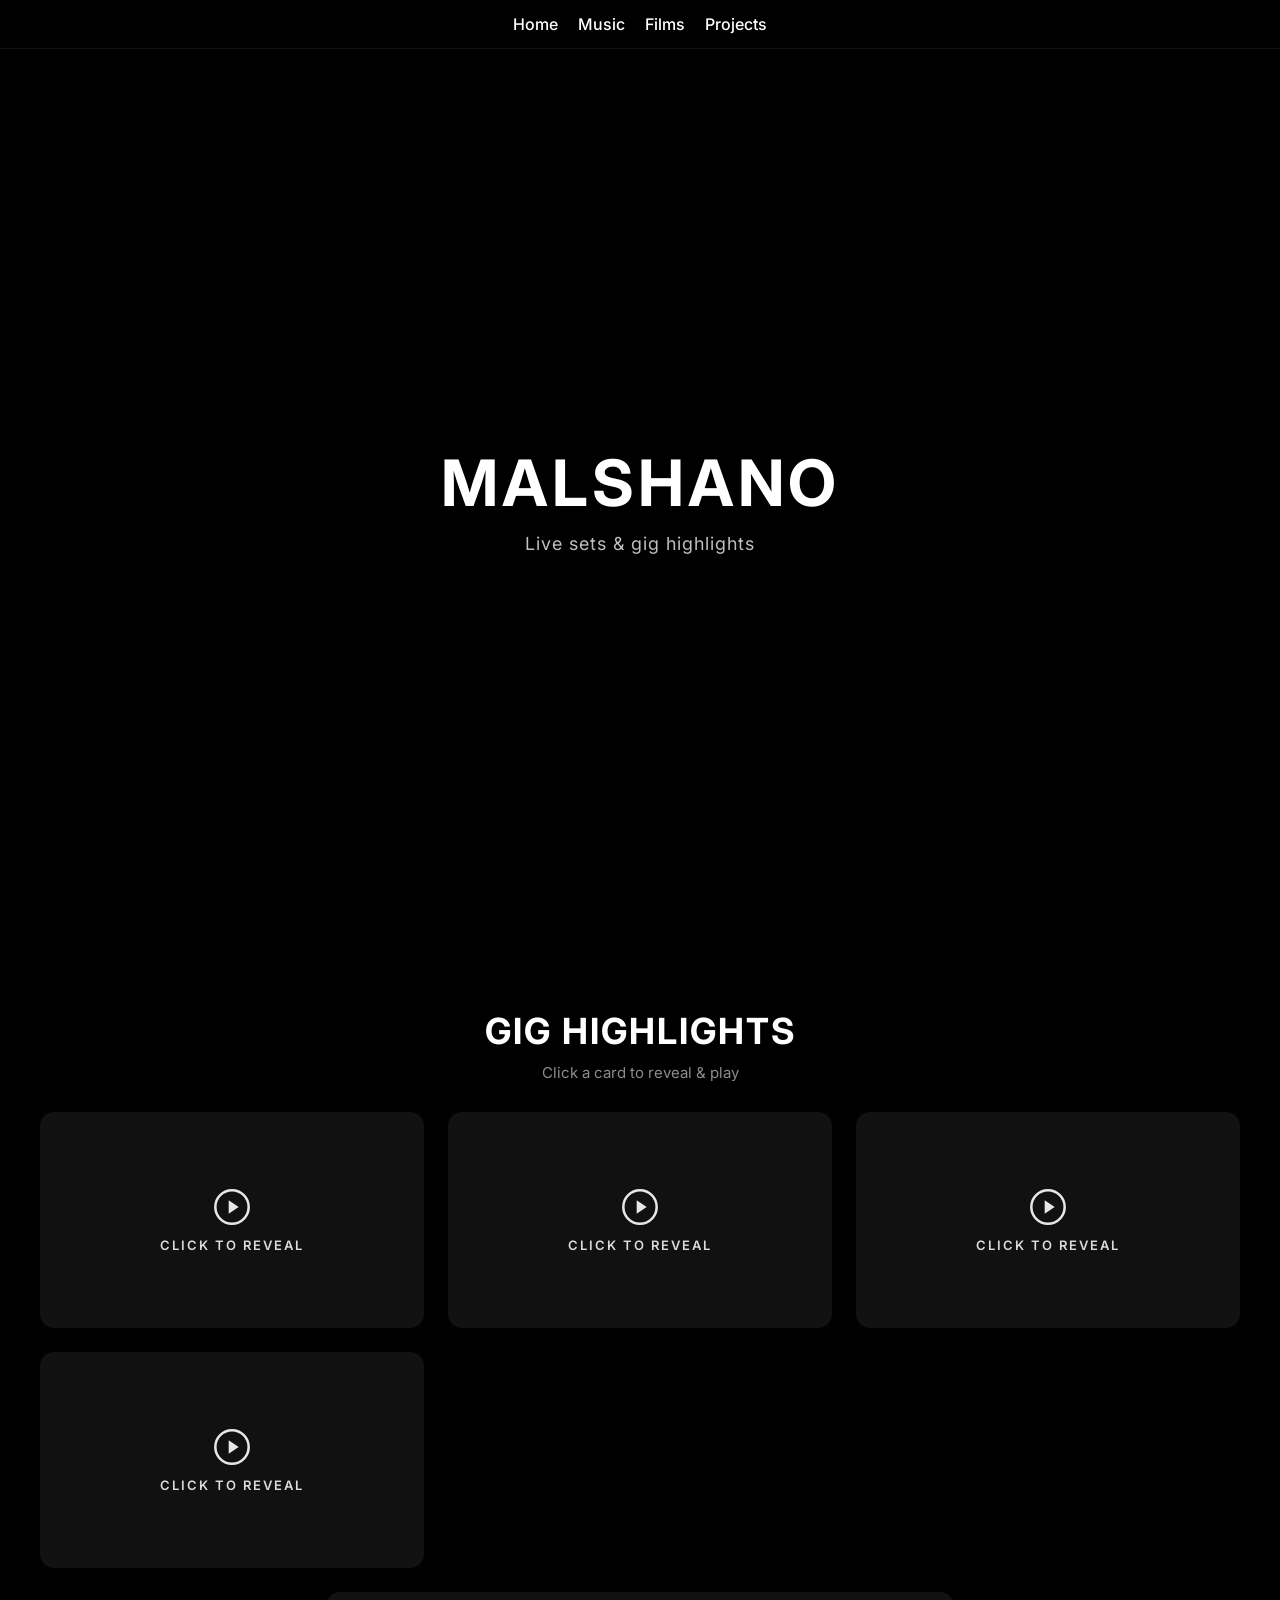
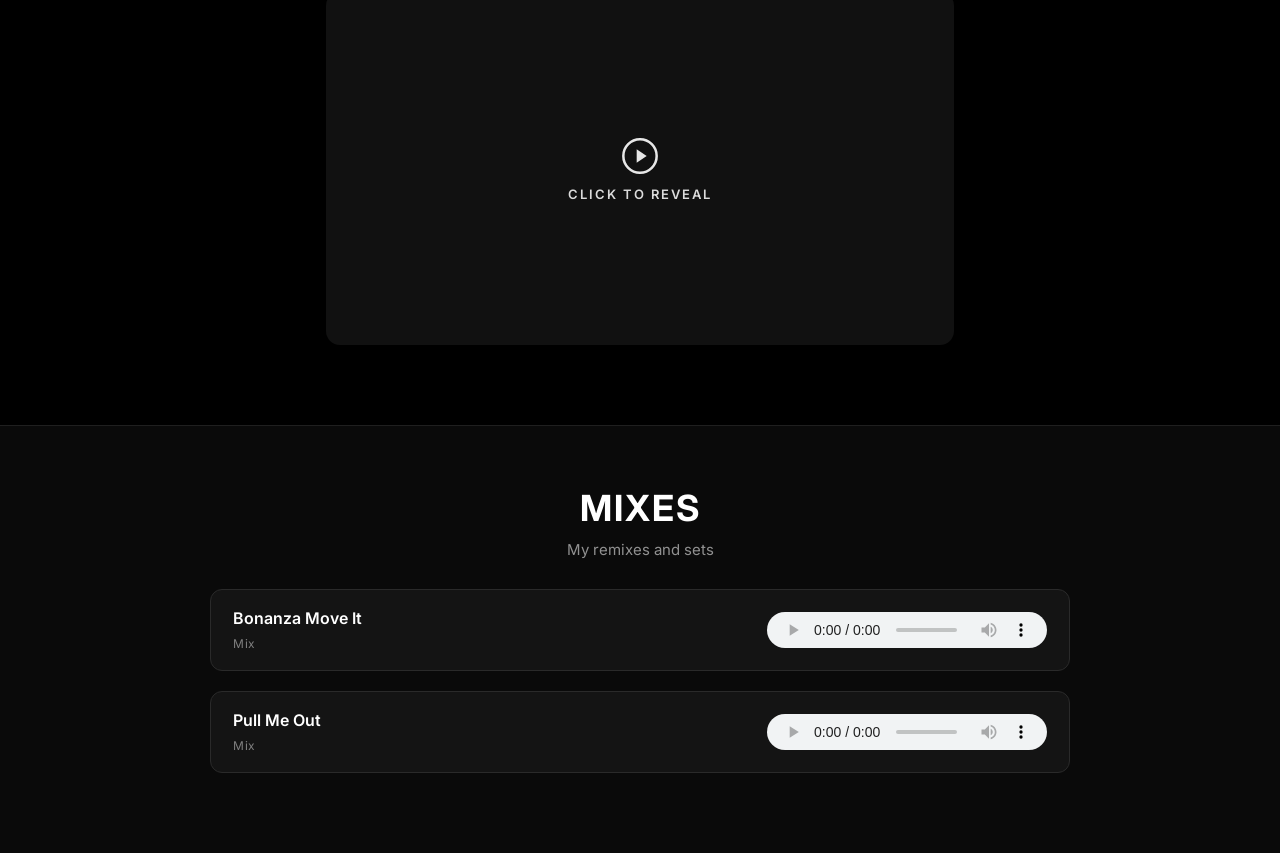
==== dj/djgigs.html @ 35b53a70 "added some nice animations" ====
<!DOCTYPE html>
<html lang="en">
<head>
  <meta charset="UTF-8">
  <meta name="viewport" content="width=device-width, initial-scale=1.0">
  <title>DJ Gigs | Malshan Perera</title>
  <link rel="stylesheet" href="../css/style.css">
  <link rel="stylesheet" href="../css/dj.css">
</head>
<body>

  <!-- NAV -->
  <nav>
    <a href="../">Home</a>
    <a href="../#music">Music</a>
    <a href="../#filmmaking">Films</a>
    <a href="../#projects">Projects</a>
  </nav>

  <!-- HERO -->
  <div class="dj-hero">
    <video class="dj-hero-video" autoplay muted loop playsinline>
      <source src="../assets/videos/dj/djbackground.mp4" type="video/mp4">
    </video>
    <div class="dj-hero-overlay">
      <h1>MALSHANO</h1>
      <p>Live sets &amp; gig highlights</p>
    </div>
  </div>

  <!-- VIDEO GIGS -->
  <div class="section-label">
    <h2>Gig Highlights</h2>
    <p>Click a card to reveal &amp; play</p>
  </div>

  <div class="gig-grid">

    <div class="gig-card" onclick="revealCard(this)">
      <video autoplay muted loop playsinline>
        <source src="../assets/videos/dj/dj1.mp4" type="video/mp4">
      </video>
      <div class="gig-reveal-hint">
        <svg viewBox="0 0 24 24" fill="none" stroke="white" stroke-width="1.5"><circle cx="12" cy="12" r="10"/><polygon points="10,8 16,12 10,16" fill="white" stroke="none"/></svg>
        <span>Click to reveal</span>
      </div>
      <div class="gig-card-label">Gig 01</div>
    </div>

    <div class="gig-card" onclick="revealCard(this)">
      <video autoplay muted loop playsinline>
        <source src="../assets/videos/dj/dj2.mp4" type="video/mp4">
      </video>
      <div class="gig-reveal-hint">
        <svg viewBox="0 0 24 24" fill="none" stroke="white" stroke-width="1.5"><circle cx="12" cy="12" r="10"/><polygon points="10,8 16,12 10,16" fill="white" stroke="none"/></svg>
        <span>Click to reveal</span>
      </div>
      <div class="gig-card-label">Gig 02</div>
    </div>

    <div class="gig-card" onclick="revealCard(this)">
      <video autoplay muted loop playsinline>
        <source src="../assets/videos/dj/dj3.mp4" type="video/mp4">
      </video>
      <div class="gig-reveal-hint">
        <svg viewBox="0 0 24 24" fill="none" stroke="white" stroke-width="1.5"><circle cx="12" cy="12" r="10"/><polygon points="10,8 16,12 10,16" fill="white" stroke="none"/></svg>
        <span>Click to reveal</span>
      </div>
      <div class="gig-card-label">Gig 03</div>
    </div>

    <div class="gig-card" onclick="revealCard(this)">
      <video autoplay muted loop playsinline>
        <source src="../assets/videos/dj/dj4.mp4" type="video/mp4">
      </video>
      <div class="gig-reveal-hint">
        <svg viewBox="0 0 24 24" fill="none" stroke="white" stroke-width="1.5"><circle cx="12" cy="12" r="10"/><polygon points="10,8 16,12 10,16" fill="white" stroke="none"/></svg>
        <span>Click to reveal</span>
      </div>
      <div class="gig-card-label">Gig 04</div>
    </div>

    <div class="gig-card full-width" onclick="revealCard(this)">
      <video autoplay muted loop playsinline>
        <source src="../assets/videos/dj/dj5.mp4" type="video/mp4">
      </video>
      <div class="gig-reveal-hint">
        <svg viewBox="0 0 24 24" fill="none" stroke="white" stroke-width="1.5"><circle cx="12" cy="12" r="10"/><polygon points="10,8 16,12 10,16" fill="white" stroke="none"/></svg>
        <span>Click to reveal</span>
      </div>
      <div class="gig-card-label">Gig 05</div>
    </div>

  </div>

  <!-- AUDIO MIXES -->
  <div class="audio-section">

    <div class="section-label" style="padding-top: 0;">
      <h2>Mixes</h2>
      <p>My remixes and sets</p>
    </div>

    <div class="audio-grid">

      <div class="audio-track">
        <div class="audio-track-info">
          <h3>Bonanza Move It</h3>
          <span>Mix</span>
        </div>
        <audio controls>
          <source src="../assets/videos/audio/bonanzamoveit.mp3" type="audio/mpeg">
        </audio>
      </div>

      <div class="audio-track">
        <div class="audio-track-info">
          <h3>Pull Me Out</h3>
          <span>Mix</span>
        </div>
        <audio controls>
          <source src="../assets/videos/audio/pullmeout.mp3" type="audio/mpeg">
        </audio>
      </div>

    </div>
  </div>

  <script src="../js/dj-gigs.js"></script>

</body>
</html>
---- css/style.css ----
/* ---------------- FONT ---------------- */
@import url('https://fonts.googleapis.com/css2?family=Inter:wght@300;400;600;700&display=swap');
@import url('https://fonts.googleapis.com/css2?family=Reenie+Beanie&display=swap');

body {
    font-family: 'Inter', sans-serif;
    margin: 0;
    background: #000;
    color: white;
    z-index: 3;
}

/* ---------------- HEADER ---------------- */
header {
    position: relative;
    text-align: center;
    padding: 40px 20px;
    z-index: 3;
}

header h1 {
    position: relative;
    z-index: 1;
    font-size: 36px;
    font-weight: 700;
    letter-spacing: 0.5px;
    z-index: 3;
}

header p {
    font-size: 16px;
    opacity: 0.8;
    z-index: 3;
}

.header-subtitle {
    display: flex;
    flex-wrap: wrap;
    justify-content: center;
    gap: 8px;
    margin-top: 10px;
}

.role-tag {
    opacity: 0;
    transform: translateY(8px);
    font-size: 14px;
    font-weight: 400;
    color: rgba(255, 255, 255, 0.75);
    border: 1px solid rgba(255, 255, 255, 0.2);
    border-radius: 20px;
    padding: 4px 12px;
    animation: roleAppear 0.5s ease forwards;
}

@keyframes roleAppear {
    to {
        opacity: 1;
        transform: translateY(0);
    }
}

/* ---------------- NAVIGATION ---------------- */
nav {
    display: flex;
    justify-content: center;
    gap: 20px;
    position: sticky;
    top: 0;
    z-index: 1000;
    padding: 10px 16px;
    background: rgba(255, 255, 255, 0.05);
    backdrop-filter: blur(14px);
    -webkit-backdrop-filter: blur(14px);
    border-bottom: 1px solid rgba(255, 255, 255, 0.08);
    box-shadow: 0 2px 20px rgba(0, 0, 0, 0.4);
    transition: background 0.3s ease, box-shadow 0.3s ease;
}

nav.nav-stuck {
    background: rgba(0, 0, 0, 0.55);
    box-shadow: 0 2px 28px rgba(0, 0, 0, 0.7);
}

nav a {
    color: white;
    text-decoration: none;
    font-weight: 500;
    z-index: 3;
}

nav a:hover {
    opacity: 0.7;
    z-index: 3;
}

/* ---------------- JETPACK VIDEO ---------------- */
#jetpack-video,
#skijump-video,
#surfing-video {
    position: absolute;
    pointer-events: none;
    opacity: 0;
    z-index: 0;
    transition: opacity 0.7s ease;
    height: 110px;
    width: auto;
    mix-blend-mode: screen;
    -webkit-mask-image: radial-gradient(ellipse 55% 55% at 50% 50%, black 20%, transparent 80%);
    mask-image: radial-gradient(ellipse 55% 55% at 50% 50%, black 20%, transparent 80%);
}
@media (max-width: 767px) {
    #jetpack-video  { display: none; }
    #skijump-video  { display: none; }
    #surfing-video  { display: none; }
}

/* ---------------- STICKMAN ANIMATION ---------------- */
#falling-a {
    display: inline-block;
}

/*
 * Fall uses transform-origin: 0 0 (top-left corner = the first screw that stays put).
 * Swing phase 0-61%: pendulum rotation with rising amplitude.
 * Fall phase 61-100%: translate(0, Y) rotate(28deg) — proven straight-down:
 *   the element centre moves only in Y (constant X = 1.79px offset from original).
 */
.letter-fallen {
    transform-origin: 0 0;
    animation: a-fall 1.3s linear forwards;
}
.letter-risen {
    transform-origin: 0 0;
    animation: a-rise 0.55s cubic-bezier(0.175, 0.885, 0.32, 1.275) forwards;
}
@keyframes a-fall {
    /*
     * ONE slow gravity swing — letter pivots around the remaining top-left screw.
     * Starts barely moving (gravity takes hold), arcs to ~35°, brief strain-return,
     * second screw snaps, falls straight down at ~27° tilt.
     */
    0%   { transform: rotate(0deg); }
    8%   { transform: rotate(4deg); }   /* very slow start — gravity pulling */
    40%  { transform: rotate(35deg); }  /* peak of single swing */
    53%  { transform: rotate(23deg); }  /* brief back-strain on last screw */
    85%  { transform: rotate(27deg); }  /* screw snaps */
    100% { transform: translate(0, var(--fall-y, 70px)) rotate(27deg); }
}
@keyframes a-rise {
    from { transform: translate(0, var(--fall-y, 70px)) rotate(27deg); }
    to   { transform: translate(0, 0) rotate(0deg); }
}

/* --- Stickman wrapper --- */
#stickman-wrap {
    position: absolute;
    opacity: 0;
    pointer-events: none;
    z-index: 10;
}
#stickman-wrap.running-in {
    opacity: 1;
    animation: sm-run-in 0.9s ease-out forwards;
}
#stickman-wrap.bending-down,
#stickman-wrap.standing-up,
#stickman-wrap.fixing {
    opacity: 1;
    transform: translateX(0);
}
#stickman-wrap.running-out {
    opacity: 1;
    animation: sm-run-out 0.7s ease-in forwards;
}
@keyframes sm-run-in {
    from { transform: translateX(var(--sm-offscreen, 500px)); }
    to   { transform: translateX(0); }
}
@keyframes sm-run-out {
    from { transform: translateX(0); }
    to   { transform: translateX(var(--sm-offscreen, 500px)); }
}

/*
 * Body bob + lean: lean LEFT (negative angle) when running left (running-in),
 * lean RIGHT (positive) when running right (running-out).
 * This gives the side-view running silhouette.
 */
#stickman-wrap.running-in #stickman-svg {
    animation: sm-bob-in 0.16s ease-in-out infinite alternate;
}
#stickman-wrap.running-out #stickman-svg {
    animation: sm-bob-out 0.16s ease-in-out infinite alternate;
}
@keyframes sm-bob-in {
    from { transform: translateY(0px)  rotate(-15deg); }
    to   { transform: translateY(-3px) rotate(-17deg); }
}
@keyframes sm-bob-out {
    from { transform: translateY(0px)  rotate(15deg); }
    to   { transform: translateY(-3px) rotate(17deg); }
}

/* Bend at hips: only the upper body rotates forward, legs stay put */
#stickman-wrap.bending-down #sm-upper {
    animation: sm-upper-bend 0.4s ease-in-out forwards;
}
@keyframes sm-upper-bend {
    0%   { transform: rotate(0deg); }
    65%  { transform: rotate(58deg); }
    100% { transform: rotate(52deg); }
}

/* Straighten back up while letter rises */
#stickman-wrap.standing-up #sm-upper {
    animation: sm-upper-stand 0.45s ease-out forwards;
}
@keyframes sm-upper-stand {
    from { transform: rotate(52deg); }
    to   { transform: rotate(0deg); }
}

/* Subtle working sway during the 3-second fix — stops it looking frozen */
#stickman-wrap.fixing #stickman-svg {
    animation: sm-fix-sway 1.4s ease-in-out infinite alternate;
}
@keyframes sm-fix-sway {
    from { transform: rotate(-4deg); }
    to   { transform: rotate(4deg); }
}

/* ── UPPER BODY GROUP: rotates at hips for bending/standing ──
   Hip is at SVG coordinate (20,28) in a 44×58 viewport.
   view-box makes % origins relative to the SVG viewport. */
#sm-upper {
    transform-box: view-box;
    transform-origin: 45.5% 48.3%; /* = (20,28) = hip joint */
}

/* ── JOINTED LIMB PIVOT ORIGINS ──
   fill-box makes % origins relative to each element's own bounding box.
   Bounding boxes include the full subtree, so we must account for child geometry.

   sm-luarm subtree bbox: x -12→0 (w=12), y -3→4 (h=7).  Shoulder (0,0) → 100%, 3/7=43%
   sm-rfarm subtree bbox: x -4→6  (w=10), y 0→9.5 (h=9.5). Elbow  (0,0) → 4/10=40%, 0%
   All others: joint at a corner of bbox → simple 0%/100% values work. */
#sm-luarm, #sm-lfarm,
#sm-ruarm, #sm-rfarm,
#sm-lthigh, #sm-lshin,
#sm-rthigh, #sm-rshin { transform-box: fill-box; }

#sm-luarm  { transform-origin: 100%  43%; } /* shoulder: bbox corner (0,0) at 100%,43% */
#sm-lfarm  { transform-origin: 100%   0%; } /* elbow: bbox top-right corner */
#sm-ruarm  { transform-origin:   0%   0%; } /* shoulder: bbox top-left corner */
#sm-rfarm  { transform-origin:  40%   0%; } /* elbow: (0,0) at 40% due to wrench in bbox */
#sm-lthigh { transform-origin: 100%   0%; } /* hip: bbox top-right corner */
#sm-lshin  { transform-origin: 100%   0%; } /* knee: bbox top-right corner */
#sm-rthigh { transform-origin:   0%   0%; } /* hip: bbox top-left corner */
#sm-rshin  { transform-origin:   0%   0%; } /* knee: bbox top-left corner */

/* ── RUNNING: thighs alternate forward↔back, shins bend at knee ──
   Left & right are opposite phase: left starts forward, right starts back. */
#stickman-wrap.running-in  #sm-lthigh,
#stickman-wrap.running-out #sm-lthigh { animation: lthigh-run 0.22s ease-in-out infinite alternate; }
@keyframes lthigh-run { from { transform: rotate(-26deg); } to { transform: rotate(22deg); } }

#stickman-wrap.running-in  #sm-lshin,
#stickman-wrap.running-out #sm-lshin  { animation: lshin-run  0.22s ease-in-out infinite alternate; }
@keyframes lshin-run  { from { transform: rotate(5deg);  } to { transform: rotate(52deg); } }

#stickman-wrap.running-in  #sm-rthigh,
#stickman-wrap.running-out #sm-rthigh { animation: rthigh-run 0.22s ease-in-out infinite alternate; }
@keyframes rthigh-run { from { transform: rotate(22deg);  } to { transform: rotate(-26deg); } }

#stickman-wrap.running-in  #sm-rshin,
#stickman-wrap.running-out #sm-rshin  { animation: rshin-run  0.22s ease-in-out infinite alternate; }
@keyframes rshin-run  { from { transform: rotate(52deg); } to { transform: rotate(5deg); } }

/* Running arm animation is driven by JS (stickman.js) via SVG transform attribute
   for reliable pivot around the shoulder/elbow joint (no transform-box issues). */

/* ── BENDING DOWN: slight squat + arms reach forward-down ── */
#stickman-wrap.bending-down #sm-lthigh,
#stickman-wrap.bending-down #sm-rthigh { animation: thigh-bend 0.4s ease-in-out forwards; }
@keyframes thigh-bend { to { transform: rotate(22deg); } }

#stickman-wrap.bending-down #sm-lshin,
#stickman-wrap.bending-down #sm-rshin  { animation: shin-bend  0.4s ease-in-out forwards; }
@keyframes shin-bend  { to { transform: rotate(38deg); } }

/* Right arm reaches down to grab; left arm swings back for balance.
   Angles are relative to the already-52°-leaned sm-upper group. */
#stickman-wrap.bending-down #sm-ruarm { animation: ruarm-bend 0.38s ease-in-out forwards; }
@keyframes ruarm-bend { to { transform: rotate(35deg); } }

#stickman-wrap.bending-down #sm-rfarm { animation: rfarm-bend 0.38s ease-in-out forwards; }
@keyframes rfarm-bend { to { transform: rotate(42deg); } }

#stickman-wrap.bending-down #sm-luarm { animation: luarm-bend 0.38s ease-in-out forwards; }
@keyframes luarm-bend { to { transform: rotate(-20deg); } }

#stickman-wrap.bending-down #sm-lfarm { animation: lfarm-bend 0.38s ease-in-out forwards; }
@keyframes lfarm-bend { to { transform: rotate(5deg); } }

/* ── STANDING UP ── */
#stickman-wrap.standing-up #sm-lthigh,
#stickman-wrap.standing-up #sm-rthigh { animation: thigh-stand 0.35s ease-out forwards; }
@keyframes thigh-stand { from { transform: rotate(22deg); } to { transform: rotate(0deg); } }

#stickman-wrap.standing-up #sm-lshin,
#stickman-wrap.standing-up #sm-rshin  { animation: shin-stand  0.35s ease-out forwards; }
@keyframes shin-stand  { from { transform: rotate(38deg); } to { transform: rotate(0deg); } }

#stickman-wrap.standing-up #sm-ruarm { animation: ruarm-stand 0.35s ease-out forwards; }
@keyframes ruarm-stand { from { transform: rotate(35deg); } to { transform: rotate(0deg); } }

#stickman-wrap.standing-up #sm-rfarm { animation: rfarm-stand 0.35s ease-out forwards; }
@keyframes rfarm-stand { from { transform: rotate(42deg); } to { transform: rotate(0deg); } }

#stickman-wrap.standing-up #sm-luarm { animation: luarm-stand 0.35s ease-out forwards; }
@keyframes luarm-stand { from { transform: rotate(-20deg); } to { transform: rotate(0deg); } }

#stickman-wrap.standing-up #sm-lfarm { animation: lfarm-stand 0.35s ease-out forwards; }
@keyframes lfarm-stand { from { transform: rotate(5deg); } to { transform: rotate(0deg); } }

/* ── FIXING: right upper arm raises, forearm extends with wrench ── */
#stickman-wrap.fixing #sm-ruarm { animation: ruarm-fix 0.3s ease-out forwards; }
@keyframes ruarm-fix { to { transform: rotate(-65deg); } }

#stickman-wrap.fixing #sm-rfarm { animation: rfarm-fix 0.3s 0.1s ease-out forwards; }
@keyframes rfarm-fix { to { transform: rotate(-15deg); } }

#sm-wrench { transform-box: fill-box; transform-origin: 0% 50%; }
#stickman-wrap.fixing #sm-wrench {
    animation: wrench-appear 0.2s ease-out forwards,
               wrench-turn   0.4s 0.2s ease-in-out infinite alternate;
}
@keyframes wrench-appear { from { opacity: 0; } to { opacity: 1; } }
@keyframes wrench-turn   { from { transform: rotate(-10deg); } to { transform: rotate(35deg); } }

/* ---------------- HOME / ME SECTION ---------------- */
#home {
    transform-origin: center center;
    transition: transform 0.1s linear;
    will-change: transform;
}

/* ---------------- WELCOME TEXT ---------------- */
.welcome-text {
    font-family: 'Reenie Beanie', cursive;
    font-size: 28px;
    line-height: 1.7;
    text-align: center;
    max-width: 800px;
    margin: 0 auto;
    position: relative;
    z-index: 3;
    border: 0.01px solid rgb(27, 27, 27);
    padding: 30px 40px;
    border-radius: 4px;
}

.neon-flicker {
    color: rgba(255,255,255,0.1);
    animation: neon-on 2s ease-out forwards, neon-flicker 8s 2s infinite;
}

@keyframes neon-on {
    0% {
        color: rgba(255,255,255,0.05);
        text-shadow: none;
    }
    60% {
        color: rgba(255,255,255,0.3);
        text-shadow: none;
    }
    80% {
        color: rgba(255,255,255,0.8);
        text-shadow:
            0 0 5px #fff,
            0 0 15px #ff69b4,
            0 0 30px #ff69b4;
    }
    100% {
        color: #fff;
        text-shadow:
            0 0 5px #fff,
            0 0 10px #fff,
            0 0 20px #ff69b4,
            0 0 40px #ff69b4,
            0 0 80px #ff69b4;
    }
}

@keyframes neon-flicker {
    0%,  90%,  92%,  100% {
        color: #fff;
        text-shadow:
            0 0 5px #fff,
            0 0 10px #fff,
            0 0 20px #ff69b4,
            0 0 40px #ff69b4,
            0 0 80px #ff69b4;
    }
    91% {
        color: rgba(255,255,255,0.6);
        text-shadow:
            0 0 5px #fff,
            0 0 10px #ff69b4;
    }
}

/* ---------------- SECTION TITLES ---------------- */
.section-title {
    font-size: 36px;
    text-align: center;
    margin: 50px 0;
    font-weight: 600;
    position: relative;
    z-index: 3;
}

/* ---------------- ABOUT SECTION ---------------- */
#about p {
    text-align: center;
}

/* ---------------- PROJECTS SECTION ---------------- */
#projects {
    position: relative;
    overflow: hidden;
    min-height: 40vh;
    display: flex;
    flex-direction: column;
    justify-content: center;
    padding: 60px 0 200px;
}

.projects-bg-video {
    position: absolute;
    inset: 0;
    width: 100%;
    height: 100%;
    object-fit: cover;
    filter: brightness(0.15);
    z-index: 0;
}

/* ---------------- PROJECT GRID ---------------- */
.project-grid {
    display: flex;
    flex-wrap: wrap;
    justify-content: space-between;
    max-width: 1200px;
    margin: auto;
    gap: 20px;
    padding: 16px;
    position: relative;
    z-index: 3;
    background: rgba(255, 255, 255, 0.04);
    backdrop-filter: blur(14px);
    -webkit-backdrop-filter: blur(14px);
    border: 1px solid rgba(255, 255, 255, 0.08);
    border-radius: 18px;
}

/* ---------------- PROJECT CARD ---------------- */
.project-card {
    position: relative;
    flex: 1 1 22%;       /* 4 cards per row */
    max-width: 250px;
    
    /* Responsive height based on width */
    aspect-ratio: 5 / 7; /* width / height ratio, adjust for portrait cards */
    
    border-radius: 15px;
    overflow: hidden;
    cursor: pointer;
    display: block;
    color: white;
    text-decoration: none;
    transition: transform 0.3s ease;
}

.project-card img,
.project-card video {
    width: 100%;
    height: 100%;
    object-fit: cover;   /* fills card and crops edges */
    display: block;
    transition: transform 0.3s ease; /* keeps hover zoom effect */
}

/* HOVER EFFECT */
.project-card:hover img {
    transform: scale(1.05);
}
.project-card:hover {
    transform: translateY(-5px);
}

/* CARD TEXT OVERLAY */
.card-text {
    position: absolute;
    bottom: 15px;
    left: 15px;
}
.card-text h3 {
    font-size: 18px;
    margin: 0 0 4px 0;
}
.card-text p {
    font-size: 12px;
    opacity: 0.8;
    z
}

/* HORIZONTAL VIGNETTE */
.project-card::before {
    content: "";
    position: absolute;
    top: 0; left: 0;
    width: 100%; height: 100%;
    pointer-events: none;
    background: linear-gradient(to bottom, rgba(0,0,0,0.35) 0%, rgba(0,0,0,0) 20%, rgba(0,0,0,0) 80%, rgba(0,0,0,0.35) 100%);
    border-radius: 15px;
}

/* ---------------- CONTACT SECTION ---------------- */
#contact {
    background: #000;
    padding: 60px 20px;
    text-align: center;
    position: relative;
    z-index: 31;
}

/* ---------------- BUTTONS ---------------- */
.button {
    display: inline-block;
    padding: 10px 15px;
    margin: 10px 5px 0 0;
    background: #0366d6;
    color: white;
    text-decoration: none;
    border-radius: 5px;
}

.button:hover {
    background: #024f9c;
}

/* ---------------- RESPONSIVE ---------------- */
@media(max-width: 900px) {
    .project-card { flex: 1 1 45%; max-width: none; }
}
@media(max-width: 600px) {
    .project-card { flex: 1 1 100%; }
}

/* ---------------- SCROLL ANIMATION ---------------- */

.animate {
    opacity: 0;
    transform: translateY(40px);
    transition: opacity 0.8s ease, transform 0.8s ease;
}

.animate.visible {
    opacity: 1;
    transform: translateY(0);
}

/* ---------------- MUSIC / DJ SECTION ---------------- */
#music {
    position: relative;
    height: 100vh;
    overflow: hidden;
}

.music-link {
    display: block;
    width: 100%;
    height: 100%;
    position: relative;
    text-decoration: none;
    cursor: pointer;
}

.music-bg-video {
    position: absolute;
    inset: 0;
    width: 100%;
    height: 100%;
    object-fit: cover;
    z-index: 0;
}

.music-overlay {
    position: absolute;
    inset: 0;
    z-index: 1;
    display: flex;
    flex-direction: column;
    align-items: center;
    justify-content: center;
    gap: 12px;
    background: rgba(0, 0, 0, 0.35);
    transition: background 0.3s ease;
}

.music-link:hover .music-overlay {
    background: rgba(0, 0, 0, 0.5);
}

.music-overlay h2 {
    font-size: 48px;
    font-weight: 700;
    color: white;
    margin: 0;
    letter-spacing: 2px;
}

.music-overlay p {
    font-size: 16px;
    color: rgba(255, 255, 255, 0.8);
    margin: 0;
}

/* ---------------- FILMMAKING SECTION ---------------- */
#filmmaking {
    position: relative;
    overflow: hidden;
    padding: 60px 0 80px;
}

.filmmaking-bg-video {
    position: absolute;
    inset: 0;
    width: 100%;
    height: 100%;
    object-fit: cover;
    z-index: 0;
}

.filmmaking-content {
    position: relative;
    z-index: 1;
}

/* ---------------- FILM SCROLL SLIDER WITH CINEMATIC EFFECT ---------------- */

#film-scroll {
    height: calc(100vh * 5); /* number of videos + 1 for loop-back segment */
}

.film-scroll-wrapper {
    position: sticky;
    top: 0;
    height: 100vh;
    overflow: hidden;
    cursor: grab;
}
.film-scroll-wrapper:active {
    cursor: grabbing;
}

.film-scroll-track {
    display: flex;
    height: 100%;
    width: calc(100vw * 4); /* number of videos */
    will-change: transform;
    transition: transform 0.6s cubic-bezier(0.4, 0, 0.2, 1);
}

.film-scroll-track.no-transition {
    transition: none;
}

/* Navigation dots */
.film-dots {
    position: absolute;
    bottom: 28px;
    left: 50%;
    transform: translateX(-50%);
    display: flex;
    gap: 10px;
    z-index: 10;
}

.film-dot {
    width: 8px;
    height: 8px;
    border-radius: 50%;
    border: none;
    background: rgba(255, 255, 255, 0.35);
    cursor: pointer;
    padding: 0;
    transition: background 0.3s ease, transform 0.3s ease;
}

.film-dot.active {
    background: white;
    transform: scale(1.35);
}

/* Floating nav inside the film wrapper — hidden until regular nav scrolls away */
.film-nav {
    position: absolute;
    top: 0;
    left: 0;
    right: 0;
    display: flex;
    justify-content: center;
    gap: 28px;
    padding: 18px 0;
    background: linear-gradient(to bottom, rgba(0,0,0,0.65) 0%, transparent 100%);
    z-index: 10;
    opacity: 0;
    pointer-events: none;
    transition: opacity 0.3s ease;
}

.film-nav.visible {
    opacity: 1;
    pointer-events: auto;
}

.film-nav a {
    color: white;
    text-decoration: none;
    font-family: 'Inter', sans-serif;
    font-size: 14px;
    font-weight: 500;
    letter-spacing: 0.5px;
    opacity: 0.85;
    transition: opacity 0.2s ease;
}

.film-nav a:hover {
    opacity: 1;
}

/* Carousel prev / next arrows */
.film-arrow {
    position: absolute;
    top: 50%;
    transform: translateY(-50%);
    width: 50px;
    height: 50px;
    border-radius: 50%;
    border: 1px solid rgba(255, 255, 255, 0.25);
    background: rgba(0, 0, 0, 0.35);
    backdrop-filter: blur(6px);
    color: white;
    font-size: 32px;
    line-height: 1;
    display: flex;
    align-items: center;
    justify-content: center;
    cursor: pointer;
    z-index: 10;
    transition: background 0.25s ease, border-color 0.25s ease;
    padding: 0;
    user-select: none;
}

.film-arrow:hover {
    background: rgba(255, 255, 255, 0.15);
    border-color: rgba(255, 255, 255, 0.5);
}

.film-arrow-prev { left: 20px; }
.film-arrow-next { right: 20px; }

.film-slide {
    width: 100vw;
    height: 100vh;
    flex-shrink: 0;
    display: flex;
    justify-content: center;
    align-items: center;
}

.cinema-container {
    position: relative;
    height: 80vh;
    max-height: 100vh;
    width: auto;
    overflow: hidden;
    border-radius: 10px;
    box-shadow: 0 0 120px rgba(0,0,0,0.9);
}

.cinema-video {
    position: relative; 
    z-index: 2;
    width: 100%;
    height: 100%;
    object-fit: contain;
    display: block;
    filter: brightness(0.9) contrast(1.05);
    transition: transform 0.5s ease, filter 0.5s ease;
}

.cinema-video:hover {
    transform: scale(1.02);
    filter: brightness(1) contrast(1.1);
}

.smoke-video {
    position: absolute;
    top: 5%;
    width: 23%;
    height: 100%;
    object-fit: cover;
    transform: translate(-50%, -50%);
    filter: blur(5px);
    z-index: 1;
    animation: smokeDrift 40s linear infinite;
    background: linear-gradient(
        to right,
        rgba(0,0,0,0.9) 0%,
        rgba(0,0,0,0) 20%,
        rgba(0,0,0,0) 80%,
        rgba(0,0,0,0.9) 100%
    );
    -webkit-mask-image: linear-gradient(
        to right,
        transparent 0%,
        black 20%,
        black 80%,
        transparent 100%
    );
}

@keyframes smokeDrift {
    0% { transform: translateY(0) scale(1.1); }
    50% { transform: translateY(-30px) scale(1.2); }
    100% { transform: translateY(0) scale(1.1); }
}

.ratio-vertical {
  aspect-ratio: 9 / 16;
}

.ratio-horizontal {
  aspect-ratio: 16 / 9;
}

.ratio-square {
  aspect-ratio: 1 / 1;
}

.films-header {
    position: absolute;
    top: -10%;
    left: 0;
    width: 100%;
    z-index: ;
    color: white;
    font-size: 24px;
    font-weight: 600;
    text-shadow: 0 0 10px rgba(0,0,0,0.7);
    background: linear-gradient(
        to right,
        rgba(0,0,0,0.9) 0%,
        rgba(0,0,0,0) 20%,
        rgba(0,0,0,0) 80%,
        rgba(0,0,0,0.9) 100%
    );
    -webkit-mask-image: linear-gradient(
        to right,
        transparent 0%,
        black 20%,
        black 80%,
        transparent 100%
    );
}



/* ---------------- CARD STACK SCROLL EFFECT (desktop only) ---------------- */
/* Projects pins while DJ slides over it.
   DJ pins while Filmmaking + Contact slides over it.
   Filmmaking is not sticky so Contact follows naturally.
   Disabled on mobile so all project cards are scrollable. */
@media (min-width: 768px) {
    #projects   { position: sticky; top: 0; z-index: 10; height: 100vh; padding: 20px 0 80px; justify-content: flex-start; }
    #music      { position: sticky; top: 0; z-index: 20; overflow: visible; height: 100vh; }
    .music-link { height: 100vh; }
    #filmmaking { position: relative; z-index: 30; min-height: 100vh; }

    /* All 5 cards in one row so content fits within the viewport,
       leaving the 80px bottom padding visible */
    .project-card { flex: 1 1 17%; max-width: none; }
    #projects .section-title { margin: 10px 0 20px; }
    #projects .project-grid { margin: 0 auto; }
}
---- css/dj.css ----
/* ---- NAV: fixed overlay on hero video ---- */
nav {
  position: fixed;
  top: 0;
  left: 0;
  width: 100%;
  z-index: 1000;
}

/* ---- HERO ---- */
.dj-hero {
  position: relative;
  height: 100vh;
  overflow: hidden;
  display: flex;
  align-items: center;
  justify-content: center;
}

.dj-hero-video {
  position: absolute;
  inset: 0;
  width: 100%;
  height: 100%;
  object-fit: cover;
  z-index: 0;
}

.dj-hero-overlay {
  position: relative;
  z-index: 1;
  text-align: center;
  background: rgba(0, 0, 0, 0.45);
  padding: 40px 60px;
  border-radius: 16px;
  backdrop-filter: blur(4px);
}

.dj-hero-overlay h1 {
  font-size: 64px;
  font-weight: 700;
  letter-spacing: 4px;
  margin: 0 0 12px;
  text-transform: uppercase;
}

.dj-hero-overlay p {
  font-size: 18px;
  opacity: 0.75;
  margin: 0;
  letter-spacing: 1px;
}

/* ---- NAV ---- */
nav {
  position: sticky;
  top: 0;
  background: rgba(0,0,0,0.75);
  backdrop-filter: blur(8px);
  padding: 14px 0;
  z-index: 100;
}

/* ---- SECTION LABELS ---- */
.section-label {
  text-align: center;
  padding: 60px 20px 30px;
}

.section-label h2 {
  font-size: 36px;
  font-weight: 700;
  letter-spacing: 2px;
  margin: 0 0 10px;
  text-transform: uppercase;
}

.section-label p {
  font-size: 15px;
  opacity: 0.55;
  margin: 0;
}

/* ---- VIDEO GRID ---- */
.gig-grid {
  display: grid;
  grid-template-columns: repeat(auto-fit, minmax(300px, 1fr));
  gap: 24px;
  max-width: 1200px;
  margin: 0 auto;
  padding: 0 24px 80px;
}

.gig-card {
  position: relative;
  border-radius: 14px;
  overflow: hidden;
  background: #111;
  cursor: pointer;
}

.gig-card video {
  width: 100%;
  aspect-ratio: 16 / 9;
  object-fit: cover;
  display: block;
  filter: blur(14px);
  transform: scale(1.08);
  transition: filter 0.6s ease, transform 0.6s ease;
}

.gig-card.revealed video {
  filter: blur(0);
  transform: scale(1);
}

.gig-reveal-hint {
  position: absolute;
  inset: 0;
  display: flex;
  flex-direction: column;
  align-items: center;
  justify-content: center;
  gap: 10px;
  pointer-events: none;
  transition: opacity 0.4s ease;
}

.gig-reveal-hint svg {
  width: 40px;
  height: 40px;
  opacity: 0.9;
}

.gig-reveal-hint span {
  font-size: 13px;
  font-weight: 600;
  letter-spacing: 2px;
  text-transform: uppercase;
  opacity: 0.85;
}

.gig-card.revealed .gig-reveal-hint {
  opacity: 0;
}

.gig-card-label {
  position: absolute;
  bottom: 0;
  left: 0;
  right: 0;
  padding: 32px 16px 14px;
  background: linear-gradient(transparent, rgba(0,0,0,0.85));
  font-size: 14px;
  font-weight: 600;
  letter-spacing: 1px;
  text-transform: uppercase;
  opacity: 0;
  transition: opacity 0.3s ease;
}

.gig-card.revealed:hover .gig-card-label {
  opacity: 1;
}

.gig-card.full-width {
  grid-column: 1 / -1;
  max-width: 628px;
  margin: 0 auto;
  width: 100%;
}

/* ---- AUDIO SECTION ---- */
.audio-section {
  background: #0a0a0a;
  border-top: 1px solid #1f1f1f;
  padding: 60px 24px 80px;
}

.audio-grid {
  max-width: 860px;
  margin: 0 auto;
  display: flex;
  flex-direction: column;
  gap: 20px;
}

.audio-track {
  display: flex;
  align-items: center;
  gap: 20px;
  background: #141414;
  border: 1px solid #2a2a2a;
  border-radius: 12px;
  padding: 18px 22px;
  transition: border-color 0.2s ease;
}

.audio-track:hover {
  border-color: #555;
}

.audio-track-info {
  flex: 1;
  min-width: 0;
}

.audio-track-info h3 {
  margin: 0 0 4px;
  font-size: 16px;
  font-weight: 600;
  white-space: nowrap;
  overflow: hidden;
  text-overflow: ellipsis;
}

.audio-track-info span {
  font-size: 12px;
  opacity: 0.45;
  letter-spacing: 0.5px;
}

.audio-track audio {
  flex-shrink: 0;
  width: 280px;
  height: 36px;
  accent-color: #fff;
}

/* ---- RESPONSIVE ---- */
@media (max-width: 600px) {
  .dj-hero-overlay h1 { font-size: 38px; }
  .dj-hero-overlay { padding: 28px 30px; }
  .audio-track { flex-direction: column; align-items: flex-start; }
  .audio-track audio { width: 100%; }
}
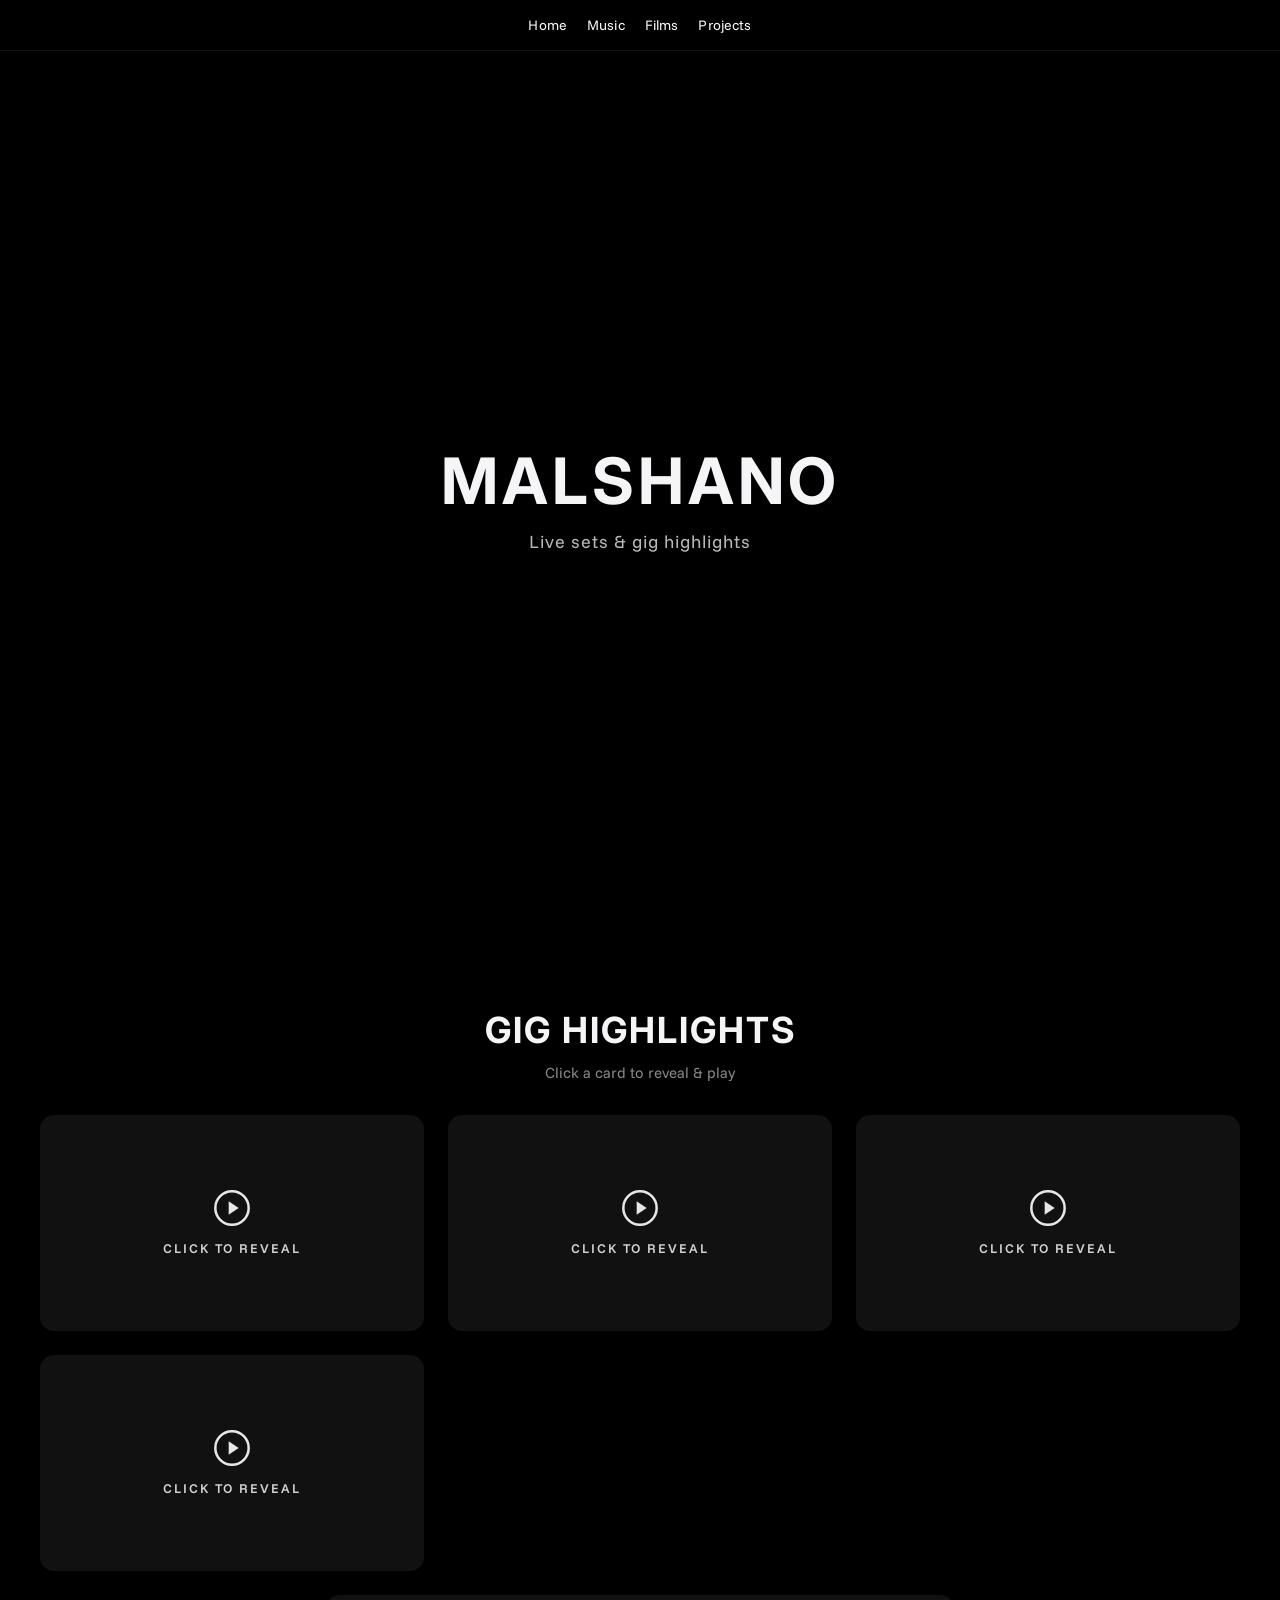
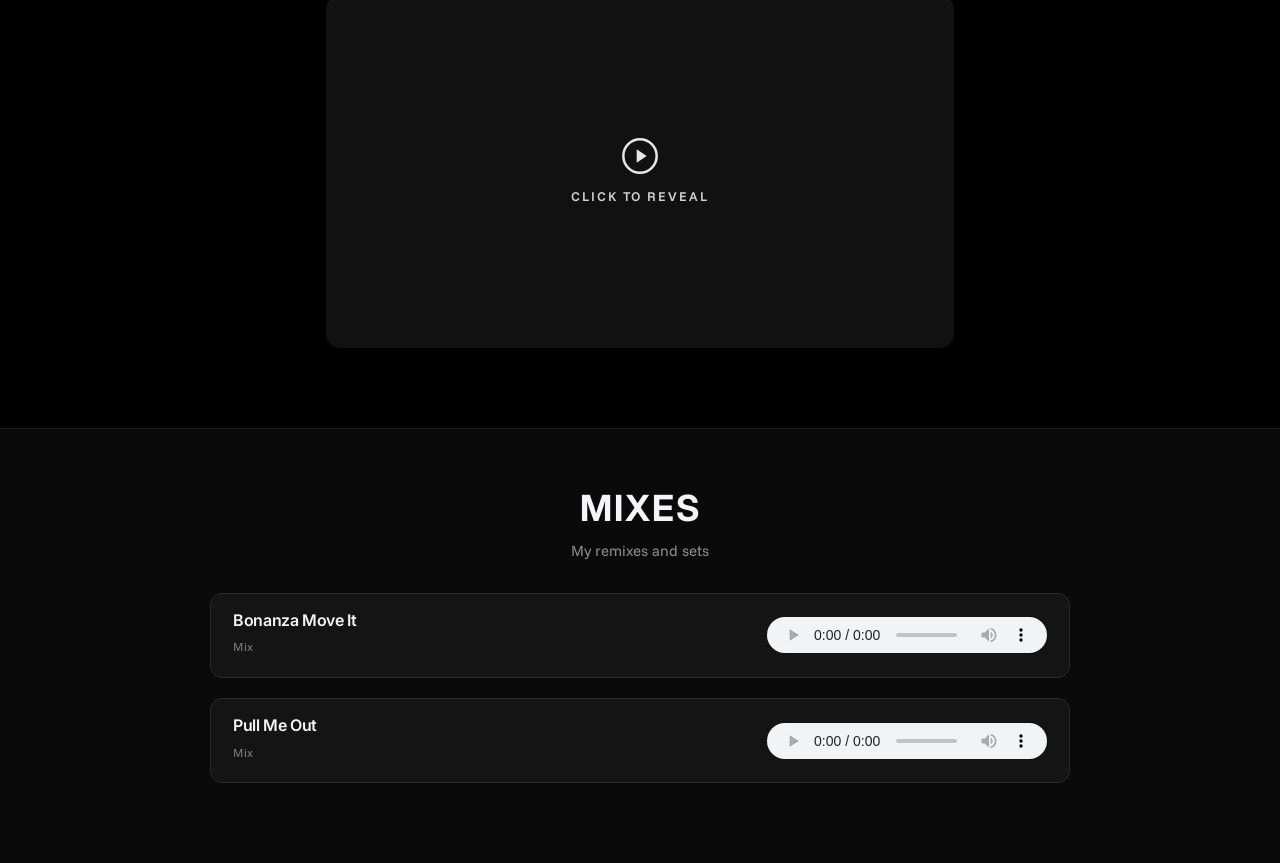
==== commit c3b4e5e1: "videos pause in dj section when another is played" ====
--- a/dj/djgigs.html
+++ b/dj/djgigs.html
@@ -44,7 +44,7 @@
         <svg viewBox="0 0 24 24" fill="none" stroke="white" stroke-width="1.5"><circle cx="12" cy="12" r="10"/><polygon points="10,8 16,12 10,16" fill="white" stroke="none"/></svg>
         <span>Click to reveal</span>
       </div>
-      <div class="gig-card-label">Gig 01</div>
+      <div class="gig-card-label">GIG</div>
     </div>
 
     <div class="gig-card" onclick="revealCard(this)">
@@ -55,7 +55,7 @@
         <svg viewBox="0 0 24 24" fill="none" stroke="white" stroke-width="1.5"><circle cx="12" cy="12" r="10"/><polygon points="10,8 16,12 10,16" fill="white" stroke="none"/></svg>
         <span>Click to reveal</span>
       </div>
-      <div class="gig-card-label">Gig 02</div>
+      <div class="gig-card-label">GIG</div>
     </div>
 
     <div class="gig-card" onclick="revealCard(this)">
@@ -66,7 +66,7 @@
         <svg viewBox="0 0 24 24" fill="none" stroke="white" stroke-width="1.5"><circle cx="12" cy="12" r="10"/><polygon points="10,8 16,12 10,16" fill="white" stroke="none"/></svg>
         <span>Click to reveal</span>
       </div>
-      <div class="gig-card-label">Gig 03</div>
+      <div class="gig-card-label">House Party</div>
     </div>
 
     <div class="gig-card" onclick="revealCard(this)">
@@ -77,7 +77,7 @@
         <svg viewBox="0 0 24 24" fill="none" stroke="white" stroke-width="1.5"><circle cx="12" cy="12" r="10"/><polygon points="10,8 16,12 10,16" fill="white" stroke="none"/></svg>
         <span>Click to reveal</span>
       </div>
-      <div class="gig-card-label">Gig 04</div>
+      <div class="gig-card-label">House Party</div>
     </div>
 
     <div class="gig-card full-width" onclick="revealCard(this)">
@@ -88,7 +88,7 @@
         <svg viewBox="0 0 24 24" fill="none" stroke="white" stroke-width="1.5"><circle cx="12" cy="12" r="10"/><polygon points="10,8 16,12 10,16" fill="white" stroke="none"/></svg>
         <span>Click to reveal</span>
       </div>
-      <div class="gig-card-label">Gig 05</div>
+      <div class="gig-card-label">17 Mai</div>
     </div>
 
   </div>
--- a/css/style.css
+++ b/css/style.css
@@ -1,35 +1,46 @@
 /* ---------------- FONT ---------------- */
 @import url('https://fonts.googleapis.com/css2?family=Inter:wght@300;400;600;700&display=swap');
 @import url('https://fonts.googleapis.com/css2?family=Reenie+Beanie&display=swap');
+@import url('https://fonts.googleapis.com/css2?family=Funnel+Sans:wght@300;400;500;600;700&display=swap');
 
 body {
-    font-family: 'Inter', sans-serif;
+    font-family: 'Funnel Sans', sans-serif;
     margin: 0;
     background: #000;
-    color: white;
+    color: #f5f5f7;
+    line-height: 1.6;
+    -webkit-font-smoothing: antialiased;
+    -moz-osx-font-smoothing: grayscale;
     z-index: 3;
+}
+
+/* ---------------- HEADINGS ---------------- */
+h1, h2, h3, h4, h5, h6 {
+    font-family: 'Inter', sans-serif;
+    letter-spacing: -0.022em;
+    line-height: 1.1;
 }
 
 /* ---------------- HEADER ---------------- */
 header {
     position: relative;
     text-align: center;
-    padding: 40px 20px;
+    padding: 80px 20px 50px;
     z-index: 3;
 }
 
 header h1 {
     position: relative;
-    z-index: 1;
-    font-size: 36px;
+    z-index: 3;
+    font-size: clamp(36px, 5vw, 64px);
     font-weight: 700;
-    letter-spacing: 0.5px;
-    z-index: 3;
+    letter-spacing: -0.03em;
+    color: #f5f5f7;
 }
 
 header p {
-    font-size: 16px;
-    opacity: 0.8;
+    font-size: 17px;
+    color: #a1a1a6;
     z-index: 3;
 }
 
@@ -44,12 +55,13 @@
 .role-tag {
     opacity: 0;
     transform: translateY(8px);
-    font-size: 14px;
+    font-size: 13px;
     font-weight: 400;
-    color: rgba(255, 255, 255, 0.75);
-    border: 1px solid rgba(255, 255, 255, 0.2);
-    border-radius: 20px;
-    padding: 4px 12px;
+    letter-spacing: 0.01em;
+    color: #a1a1a6;
+    border: 1px solid rgba(255, 255, 255, 0.12);
+    border-radius: 980px;
+    padding: 5px 14px;
     animation: roleAppear 0.5s ease forwards;
 }
 
@@ -83,14 +95,17 @@
 }
 
 nav a {
-    color: white;
+    color: #f5f5f7;
     text-decoration: none;
-    font-weight: 500;
+    font-size: 14px;
+    font-weight: 400;
+    letter-spacing: 0.01em;
+    transition: color 0.2s ease;
     z-index: 3;
 }
 
 nav a:hover {
-    opacity: 0.7;
+    color: #a1a1a6;
     z-index: 3;
 }
 
@@ -103,11 +118,16 @@
     opacity: 0;
     z-index: 0;
     transition: opacity 0.7s ease;
-    height: 110px;
+    height: clamp(62px, calc(5vw * 1.72), 110px);
     width: auto;
     mix-blend-mode: screen;
     -webkit-mask-image: radial-gradient(ellipse 55% 55% at 50% 50%, black 20%, transparent 80%);
     mask-image: radial-gradient(ellipse 55% 55% at 50% 50%, black 20%, transparent 80%);
+}
+#surfing-video {
+    filter: contrast(1.4) brightness(1.2);
+    -webkit-mask-image: radial-gradient(ellipse 70% 65% at 50% 50%, black 25%, transparent 85%);
+    mask-image: radial-gradient(ellipse 70% 65% at 50% 50%, black 25%, transparent 85%);
 }
 @media (max-width: 767px) {
     #jetpack-video  { display: none; }
@@ -159,6 +179,10 @@
     pointer-events: none;
     z-index: 10;
 }
+#stickman-svg {
+    width: clamp(38px, calc(5vw * 1.0625), 68px);
+    height: auto;
+}
 #stickman-wrap.running-in {
     opacity: 1;
     animation: sm-run-in 0.9s ease-out forwards;
@@ -349,15 +373,15 @@
 /* ---------------- WELCOME TEXT ---------------- */
 .welcome-text {
     font-family: 'Reenie Beanie', cursive;
-    font-size: 28px;
+    font-size: 36px;
     line-height: 1.7;
     text-align: center;
-    max-width: 800px;
+    max-width: 960px;
     margin: 0 auto;
     position: relative;
     z-index: 3;
     border: 0.01px solid rgb(27, 27, 27);
-    padding: 30px 40px;
+    padding: 50px 60px;
     border-radius: 4px;
 }
 
@@ -413,17 +437,40 @@
 
 /* ---------------- SECTION TITLES ---------------- */
 .section-title {
-    font-size: 36px;
+    font-size: clamp(28px, 4vw, 48px);
     text-align: center;
-    margin: 50px 0;
+    margin: 40px 0 30px;
+    font-weight: 700;
+    letter-spacing: -0.025em;
+    color: #f5f5f7;
+    position: relative;
+    z-index: 3;
+}
+
+/* ---------------- ABOUT SECTION — Apple-inspired ---------------- */
+#about {
+    background: #f5f5f7;
+    padding: 100px 20px;
+    text-align: center;
+}
+#about .section-title {
+    font-family: 'Inter', sans-serif;
+    font-size: 12px;
     font-weight: 600;
-    position: relative;
-    z-index: 3;
-}
-
-/* ---------------- ABOUT SECTION ---------------- */
+    letter-spacing: 0.14em;
+    text-transform: uppercase;
+    color: #6e6e73;
+    margin: 0 0 18px;
+}
 #about p {
-    text-align: center;
+    font-family: 'Inter', sans-serif;
+    font-size: clamp(24px, 3.5vw, 40px);
+    font-weight: 600;
+    color: #1d1d1f;
+    max-width: 720px;
+    margin: 0 auto;
+    line-height: 1.25;
+    letter-spacing: -0.022em;
 }
 
 /* ---------------- PROJECTS SECTION ---------------- */
@@ -505,15 +552,22 @@
     position: absolute;
     bottom: 15px;
     left: 15px;
+    right: 15px;
+    z-index: 2;
 }
 .card-text h3 {
-    font-size: 18px;
+    font-size: 15px;
+    font-weight: 600;
+    letter-spacing: -0.01em;
     margin: 0 0 4px 0;
+    color: #ffffff;
+    text-shadow: 0 1px 4px rgba(0,0,0,0.6);
 }
 .card-text p {
     font-size: 12px;
-    opacity: 0.8;
-    z
+    color: #e0e0e0;
+    letter-spacing: 0.01em;
+    text-shadow: 0 1px 3px rgba(0,0,0,0.5);
 }
 
 /* HORIZONTAL VIGNETTE */
@@ -523,32 +577,46 @@
     top: 0; left: 0;
     width: 100%; height: 100%;
     pointer-events: none;
-    background: linear-gradient(to bottom, rgba(0,0,0,0.35) 0%, rgba(0,0,0,0) 20%, rgba(0,0,0,0) 80%, rgba(0,0,0,0.35) 100%);
+    background: linear-gradient(to bottom, rgba(0,0,0,0.2) 0%, rgba(0,0,0,0) 30%, rgba(0,0,0,0.65) 70%, rgba(0,0,0,0.85) 100%);
     border-radius: 15px;
+    z-index: 1;
 }
 
 /* ---------------- CONTACT SECTION ---------------- */
 #contact {
     background: #000;
-    padding: 60px 20px;
+    padding: 100px 20px;
     text-align: center;
     position: relative;
     z-index: 31;
+    border-top: 1px solid rgba(255, 255, 255, 0.08);
+}
+
+#contact p {
+    color: #a1a1a6;
+    font-size: 17px;
+    margin-bottom: 28px;
 }
 
 /* ---------------- BUTTONS ---------------- */
 .button {
     display: inline-block;
-    padding: 10px 15px;
-    margin: 10px 5px 0 0;
-    background: #0366d6;
-    color: white;
+    padding: 10px 22px;
+    margin: 6px 6px 0;
+    background: rgba(255, 255, 255, 0.08);
+    color: #f5f5f7;
     text-decoration: none;
-    border-radius: 5px;
+    border-radius: 980px;
+    font-size: 14px;
+    font-weight: 500;
+    letter-spacing: 0.01em;
+    border: 1px solid rgba(255, 255, 255, 0.12);
+    transition: background 0.2s ease, border-color 0.2s ease;
 }
 
 .button:hover {
-    background: #024f9c;
+    background: rgba(255, 255, 255, 0.14);
+    border-color: rgba(255, 255, 255, 0.22);
 }
 
 /* ---------------- RESPONSIVE ---------------- */
@@ -615,17 +683,18 @@
 }
 
 .music-overlay h2 {
-    font-size: 48px;
+    font-size: clamp(36px, 5vw, 64px);
     font-weight: 700;
-    color: white;
+    color: #f5f5f7;
     margin: 0;
-    letter-spacing: 2px;
+    letter-spacing: -0.03em;
 }
 
 .music-overlay p {
-    font-size: 16px;
-    color: rgba(255, 255, 255, 0.8);
+    font-size: 17px;
+    color: #a1a1a6;
     margin: 0;
+    letter-spacing: 0.01em;
 }
 
 /* ---------------- FILMMAKING SECTION ---------------- */
@@ -898,3 +967,16 @@
     #projects .section-title { margin: 10px 0 20px; }
     #projects .project-grid { margin: 0 auto; }
 }
+
+/* ---------------- FOOTER ---------------- */
+footer {
+    position: relative;
+    z-index: 32;
+    background: #000;
+    border-top: 1px solid rgba(255, 255, 255, 0.08);
+    padding: 28px 20px;
+    text-align: center;
+    font-size: 13px;
+    color: #6e6e73;
+    letter-spacing: 0.01em;
+}
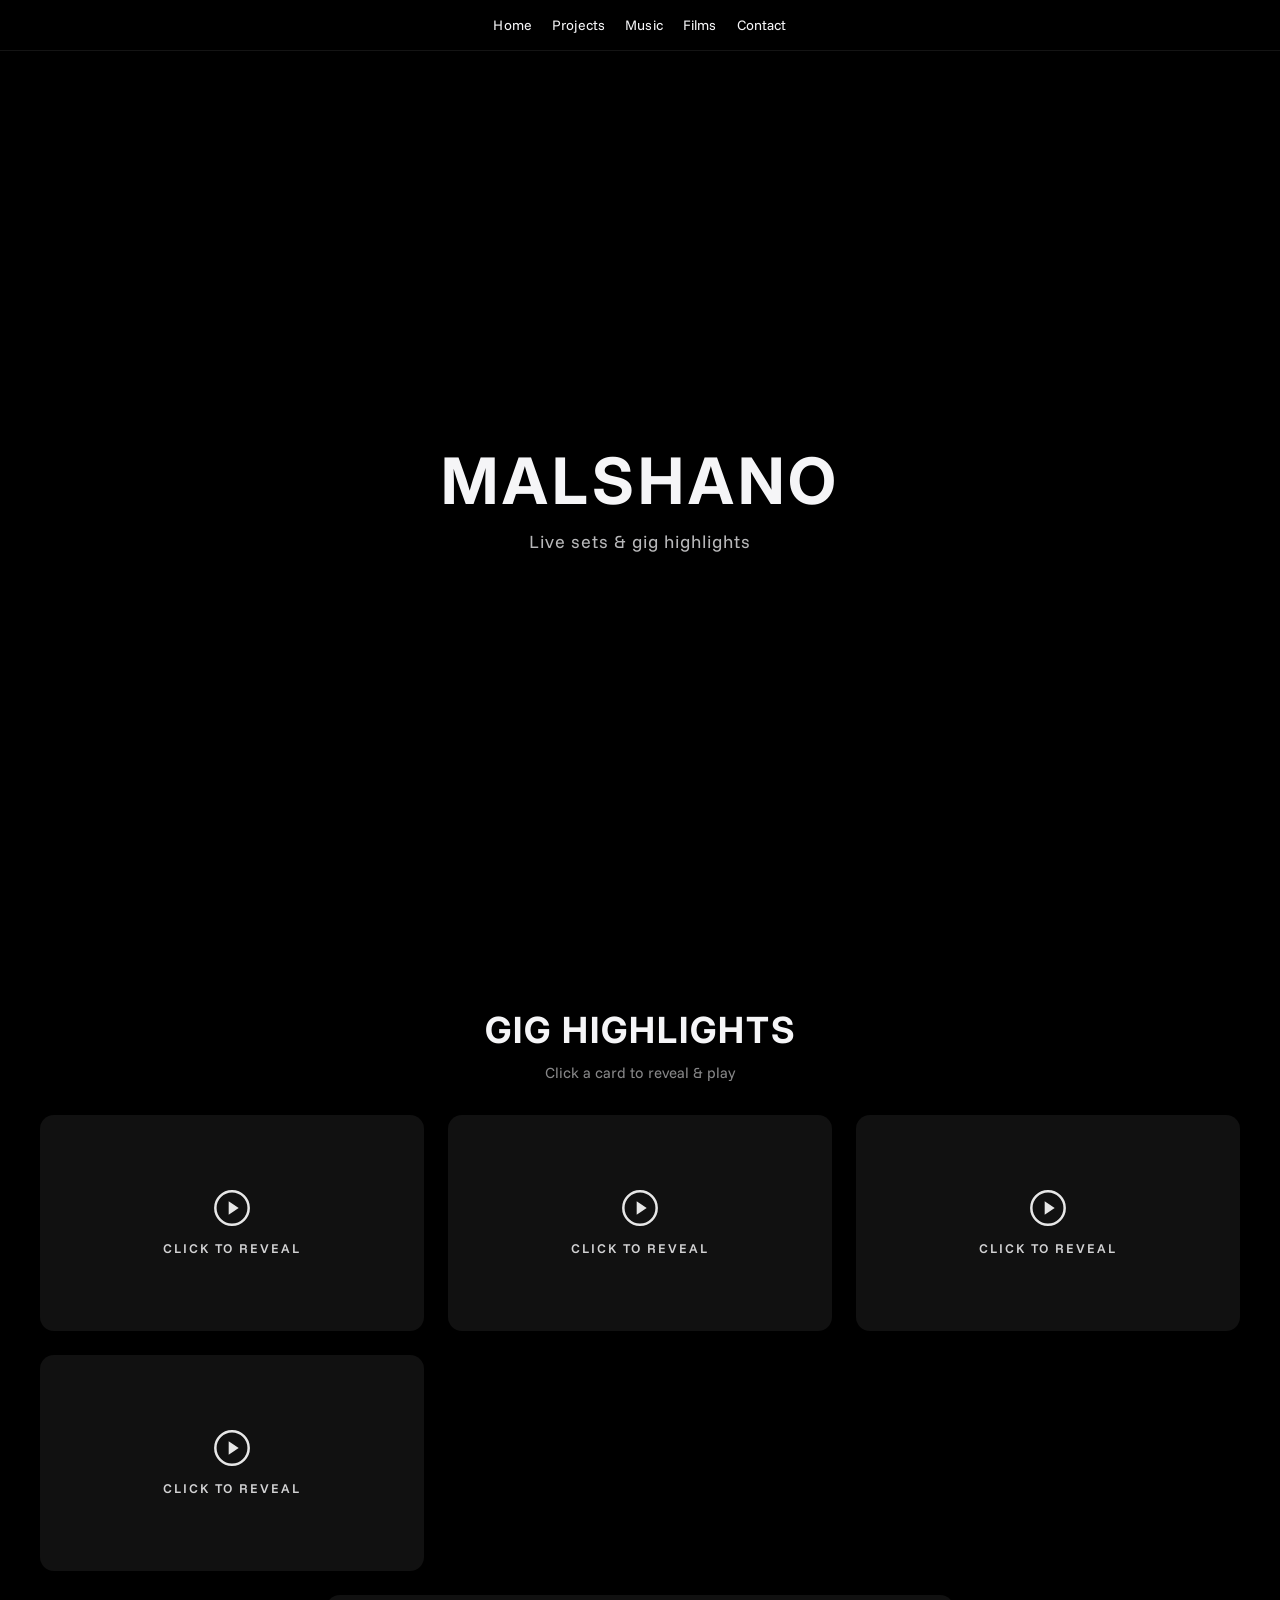
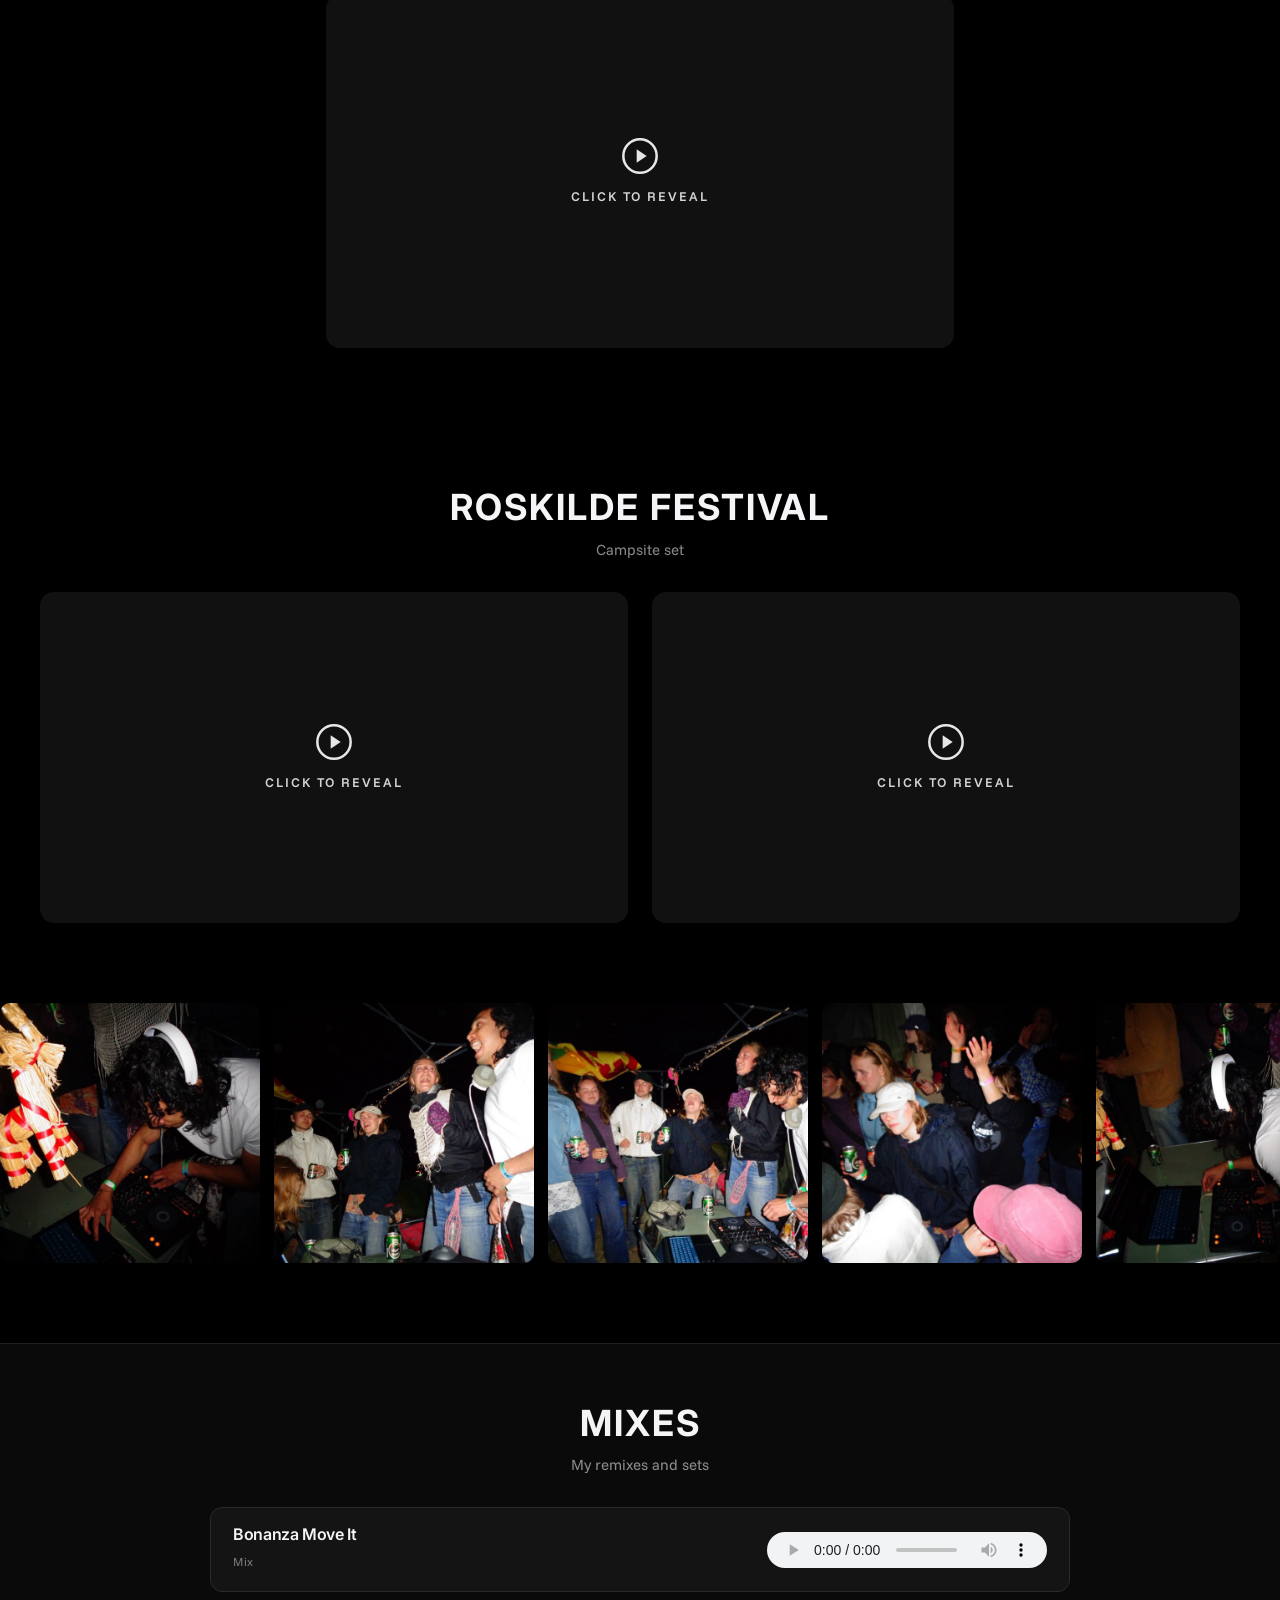
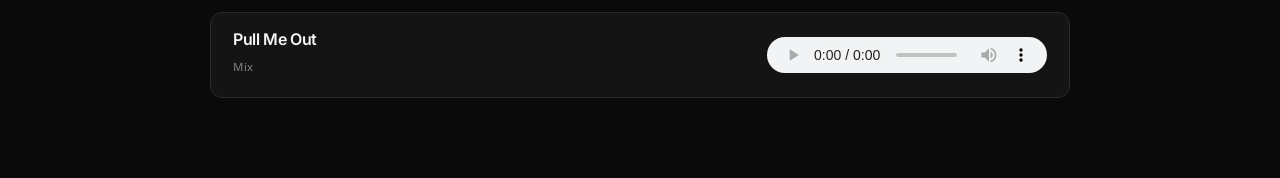
==== commit acbabbce: "Site-wide cleanup: Roskilde section, page slimming, broken links, UI sync - Add Roskilde Festival se" ====
--- a/dj/djgigs.html
+++ b/dj/djgigs.html
@@ -4,6 +4,7 @@
   <meta charset="UTF-8">
   <meta name="viewport" content="width=device-width, initial-scale=1.0">
   <title>DJ Gigs | Malshan Perera</title>
+  <link rel="icon" type="image/png" href="../assets/images/favicon1.png">
   <link rel="stylesheet" href="../css/style.css">
   <link rel="stylesheet" href="../css/dj.css">
 </head>
@@ -11,11 +12,12 @@
 
   <!-- NAV -->
   <nav>
-    <a href="../">Home</a>
-    <a href="../#music">Music</a>
-    <a href="../#filmmaking">Films</a>
-    <a href="../#projects">Projects</a>
-  </nav>
+  <a href="../">Home</a>
+  <a href="../#projects">Projects</a>
+  <a href="../#music">Music</a>
+  <a href="../#filmmaking">Films</a>
+  <a href="../#contact">Contact</a>
+</nav>
 
   <!-- HERO -->
   <div class="dj-hero">
@@ -93,6 +95,63 @@
 
   </div>
 
+  <!-- ROSKILDE FESTIVAL -->
+  <div class="section-label">
+    <h2>Roskilde Festival</h2>
+    <p>Campsite set</p>
+  </div>
+
+  <div class="gig-grid">
+
+    <div class="gig-card" onclick="revealCard(this)">
+      <video autoplay muted loop playsinline>
+        <source src="../assets/videos/dj/roskilde1.mp4" type="video/mp4">
+      </video>
+      <div class="gig-reveal-hint">
+        <svg viewBox="0 0 24 24" fill="none" stroke="white" stroke-width="1.5"><circle cx="12" cy="12" r="10"/><polygon points="10,8 16,12 10,16" fill="white" stroke="none"/></svg>
+        <span>Click to reveal</span>
+      </div>
+      <div class="gig-card-label">Roskilde</div>
+    </div>
+
+    <div class="gig-card" onclick="revealCard(this)">
+      <video autoplay muted loop playsinline>
+        <source src="../assets/videos/dj/roskilde2.mp4" type="video/mp4">
+      </video>
+      <div class="gig-reveal-hint">
+        <svg viewBox="0 0 24 24" fill="none" stroke="white" stroke-width="1.5"><circle cx="12" cy="12" r="10"/><polygon points="10,8 16,12 10,16" fill="white" stroke="none"/></svg>
+        <span>Click to reveal</span>
+      </div>
+      <div class="gig-card-label">Roskilde</div>
+    </div>
+
+  </div>
+
+  <div class="photo-scroll">
+    <div class="photo-track">
+      <img decoding="async" src="../assets/images/roskilde/roskilde2.jpg" alt="Roskilde Festival DJ set">
+      <img decoding="async" src="../assets/images/roskilde/roskilde1.jpg" alt="Roskilde Festival crowd">
+      <img decoding="async" src="../assets/images/roskilde/roskilde4.jpg" alt="Roskilde Festival DJ set">
+      <img decoding="async" src="../assets/images/roskilde/roskilde6.jpg" alt="Roskilde Festival crowd">
+      <img decoding="async" src="../assets/images/roskilde/roskilde3.jpg" alt="Roskilde Festival">
+      <img decoding="async" src="../assets/images/roskilde/roskilde5.jpg" alt="Roskilde Festival">
+      <img decoding="async" src="../assets/images/roskilde/roskilde7.jpg" alt="Roskilde Festival">
+      <img decoding="async" src="../assets/images/roskilde/roskilde8.jpg" alt="Roskilde Festival">
+      <img decoding="async" src="../assets/images/roskilde/roskilde9.jpg" alt="Roskilde Festival">
+      <img decoding="async" src="../assets/images/roskilde/roskilde10.jpg" alt="Roskilde Festival">
+      <img decoding="async" src="../assets/images/roskilde/roskilde2.jpg" alt="Roskilde Festival DJ set">
+      <img decoding="async" src="../assets/images/roskilde/roskilde1.jpg" alt="Roskilde Festival crowd">
+      <img decoding="async" src="../assets/images/roskilde/roskilde4.jpg" alt="Roskilde Festival DJ set">
+      <img decoding="async" src="../assets/images/roskilde/roskilde6.jpg" alt="Roskilde Festival crowd">
+      <img decoding="async" src="../assets/images/roskilde/roskilde3.jpg" alt="Roskilde Festival">
+      <img decoding="async" src="../assets/images/roskilde/roskilde5.jpg" alt="Roskilde Festival">
+      <img decoding="async" src="../assets/images/roskilde/roskilde7.jpg" alt="Roskilde Festival">
+      <img decoding="async" src="../assets/images/roskilde/roskilde8.jpg" alt="Roskilde Festival">
+      <img decoding="async" src="../assets/images/roskilde/roskilde9.jpg" alt="Roskilde Festival">
+      <img decoding="async" src="../assets/images/roskilde/roskilde10.jpg" alt="Roskilde Festival">
+    </div>
+  </div>
+
   <!-- AUDIO MIXES -->
   <div class="audio-section">
 
@@ -119,7 +178,7 @@
           <span>Mix</span>
         </div>
         <audio controls>
-          <source src="../assets/videos/audio/pullmeout.mp3" type="audio/mpeg">
+          <source src="../assets/videos/audio/Intro Lost Keys X Pull Me how to save a life out of this Extended malshano_ WITH EXIT.wav" type="audio/wav">
         </audio>
       </div>
 
--- a/css/style.css
+++ b/css/style.css
@@ -625,6 +625,14 @@
 }
 @media(max-width: 600px) {
     .project-card { flex: 1 1 100%; }
+    .welcome-text {
+        font-size: 28px;
+        padding: 32px 24px;
+    }
+    nav {
+        flex-wrap: wrap;
+        gap: 10px 18px;
+    }
 }
 
 /* ---------------- SCROLL ANIMATION ---------------- */
@@ -927,7 +935,7 @@
     top: -10%;
     left: 0;
     width: 100%;
-    z-index: ;
+    z-index: 0;
     color: white;
     font-size: 24px;
     font-weight: 600;
--- a/css/dj.css
+++ b/css/dj.css
@@ -1,12 +1,3 @@
-/* ---- NAV: fixed overlay on hero video ---- */
-nav {
-  position: fixed;
-  top: 0;
-  left: 0;
-  width: 100%;
-  z-index: 1000;
-}
-
 /* ---- HERO ---- */
 .dj-hero {
   position: relative;
@@ -170,6 +161,34 @@
   width: 100%;
 }
 
+/* ---- PHOTO SCROLL ---- */
+.photo-scroll {
+  overflow: hidden;
+  padding: 0 0 80px;
+}
+
+.photo-track {
+  display: flex;
+  gap: 14px;
+  width: max-content;
+  animation: photo-scroll-loop 45s linear infinite;
+}
+
+.photo-track img {
+  height: 260px;
+  width: 260px;
+  object-fit: cover;
+  border-radius: 10px;
+  display: block;
+  flex-shrink: 0;
+  pointer-events: none;
+}
+
+@keyframes photo-scroll-loop {
+  from { transform: translateX(0); }
+  to { transform: translateX(-50%); }
+}
+
 /* ---- AUDIO SECTION ---- */
 .audio-section {
   background: #0a0a0a;
@@ -233,4 +252,5 @@
   .dj-hero-overlay { padding: 28px 30px; }
   .audio-track { flex-direction: column; align-items: flex-start; }
   .audio-track audio { width: 100%; }
-}
+  .photo-track img { height: 190px; width: 190px; }
+}
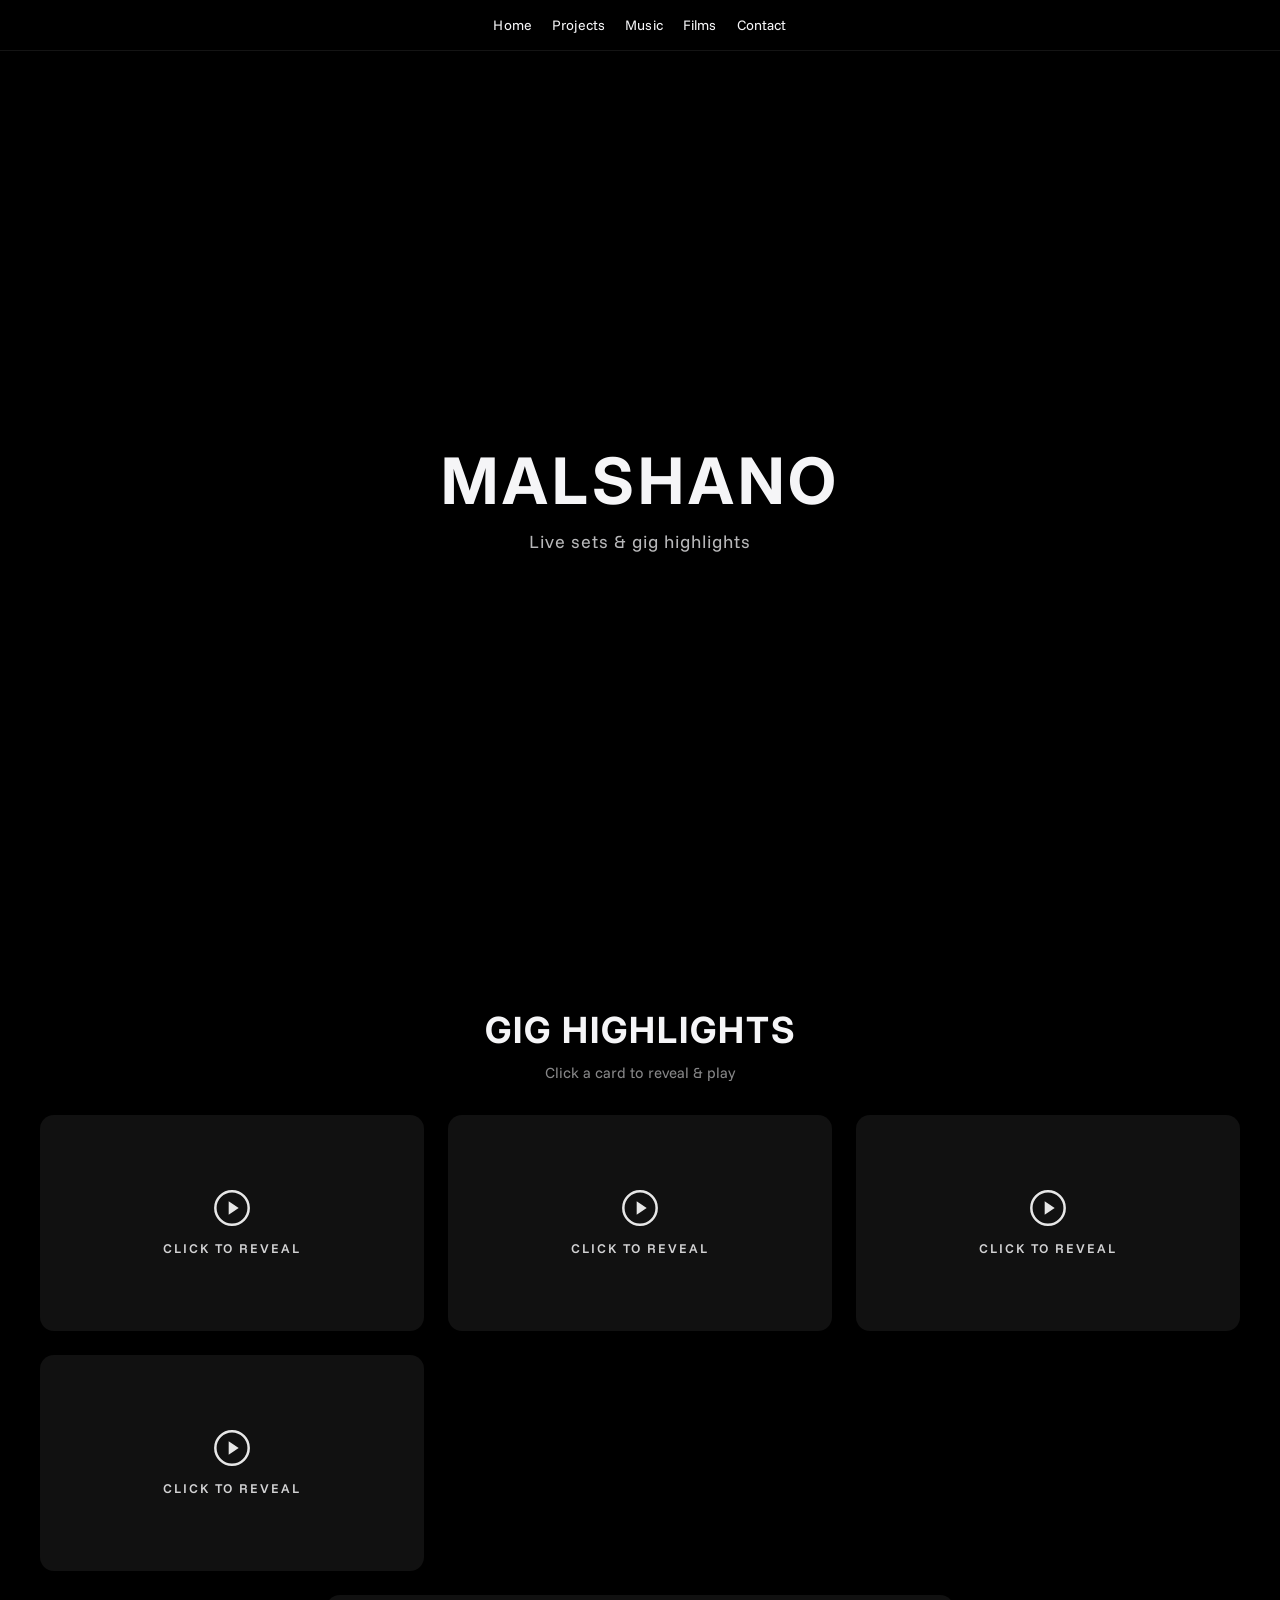
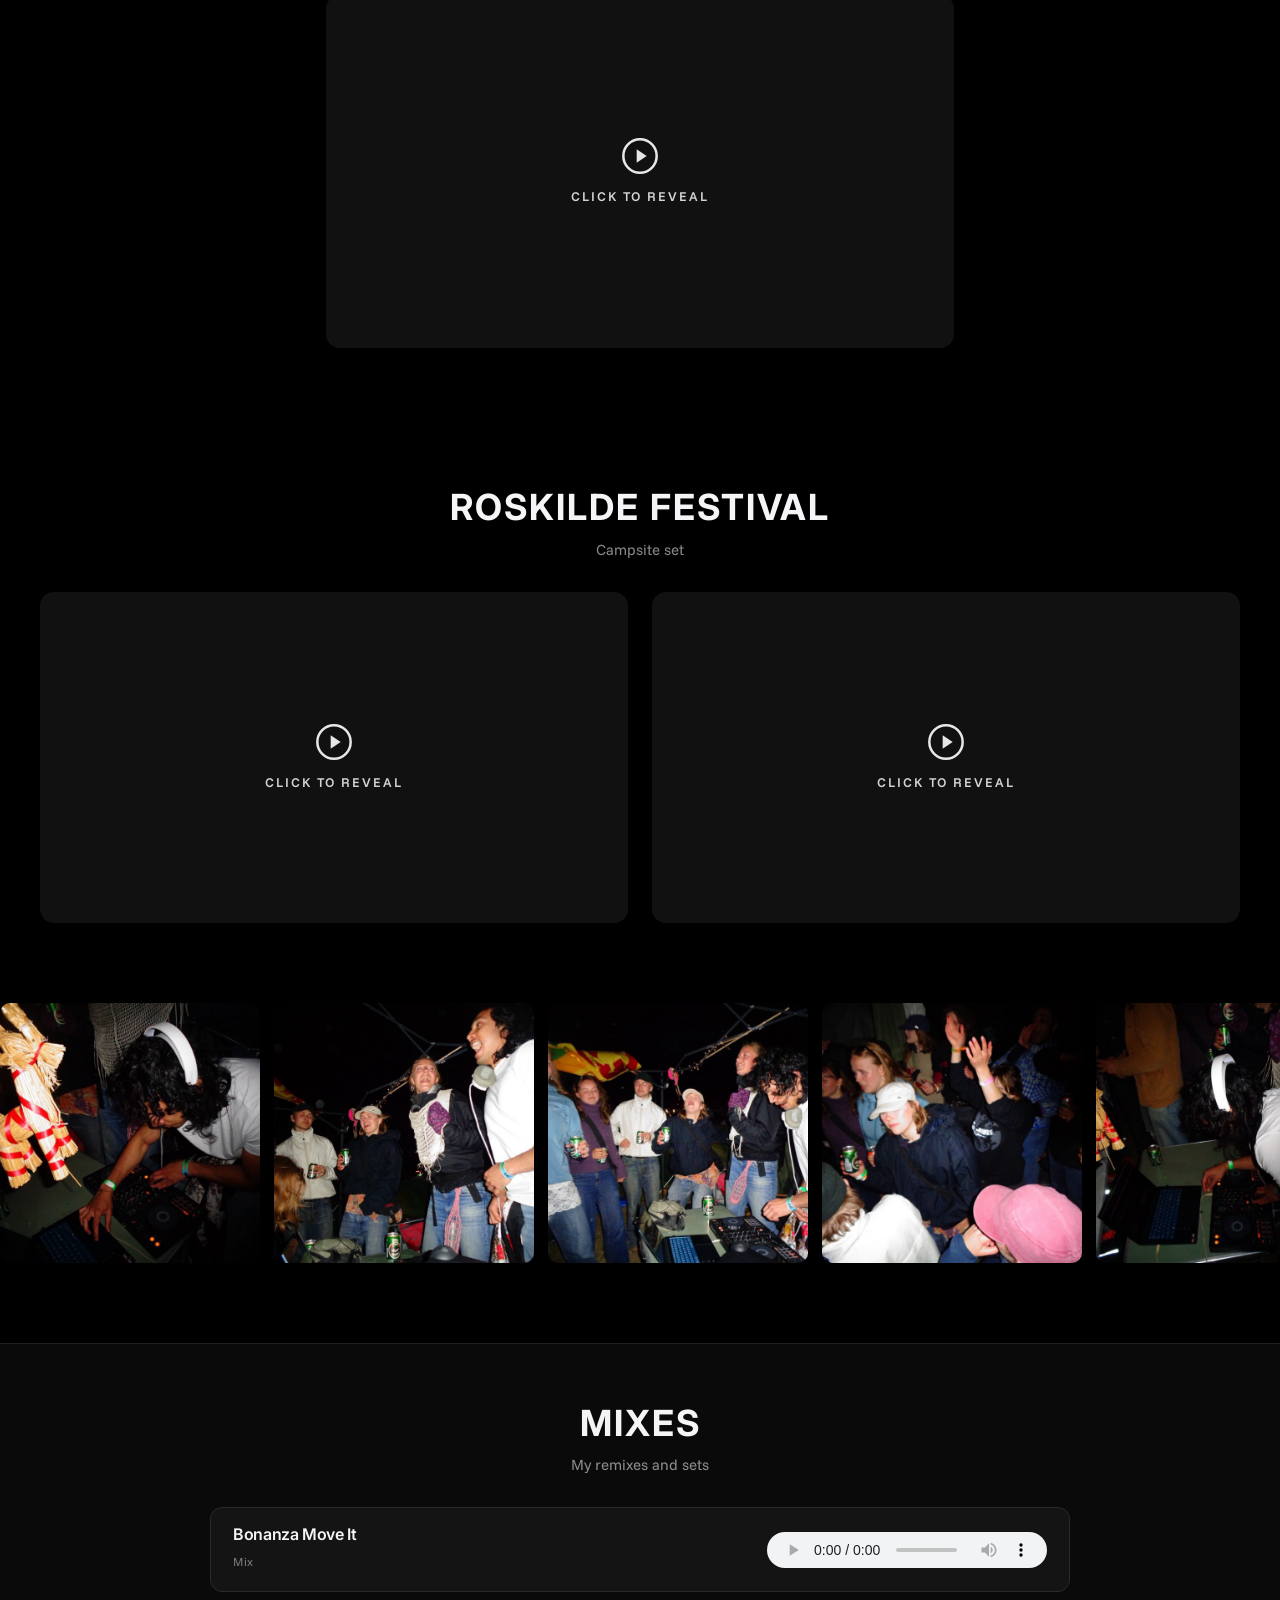
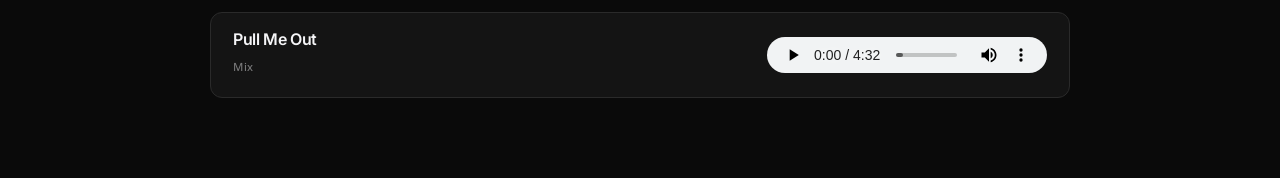
==== commit ab59039f: "Replace 46MB WAV mix with 8.3MB 256kbps MP3 Converted "Pull Me Out (extended)" from WAV to MP3 and p" ====
--- a/dj/djgigs.html
+++ b/dj/djgigs.html
@@ -178,7 +178,7 @@
           <span>Mix</span>
         </div>
         <audio controls>
-          <source src="../assets/videos/audio/Intro Lost Keys X Pull Me how to save a life out of this Extended malshano_ WITH EXIT.wav" type="audio/wav">
+          <source src="../assets/videos/audio/pullmeout_extended.mp3" type="audio/mpeg">
         </audio>
       </div>
 
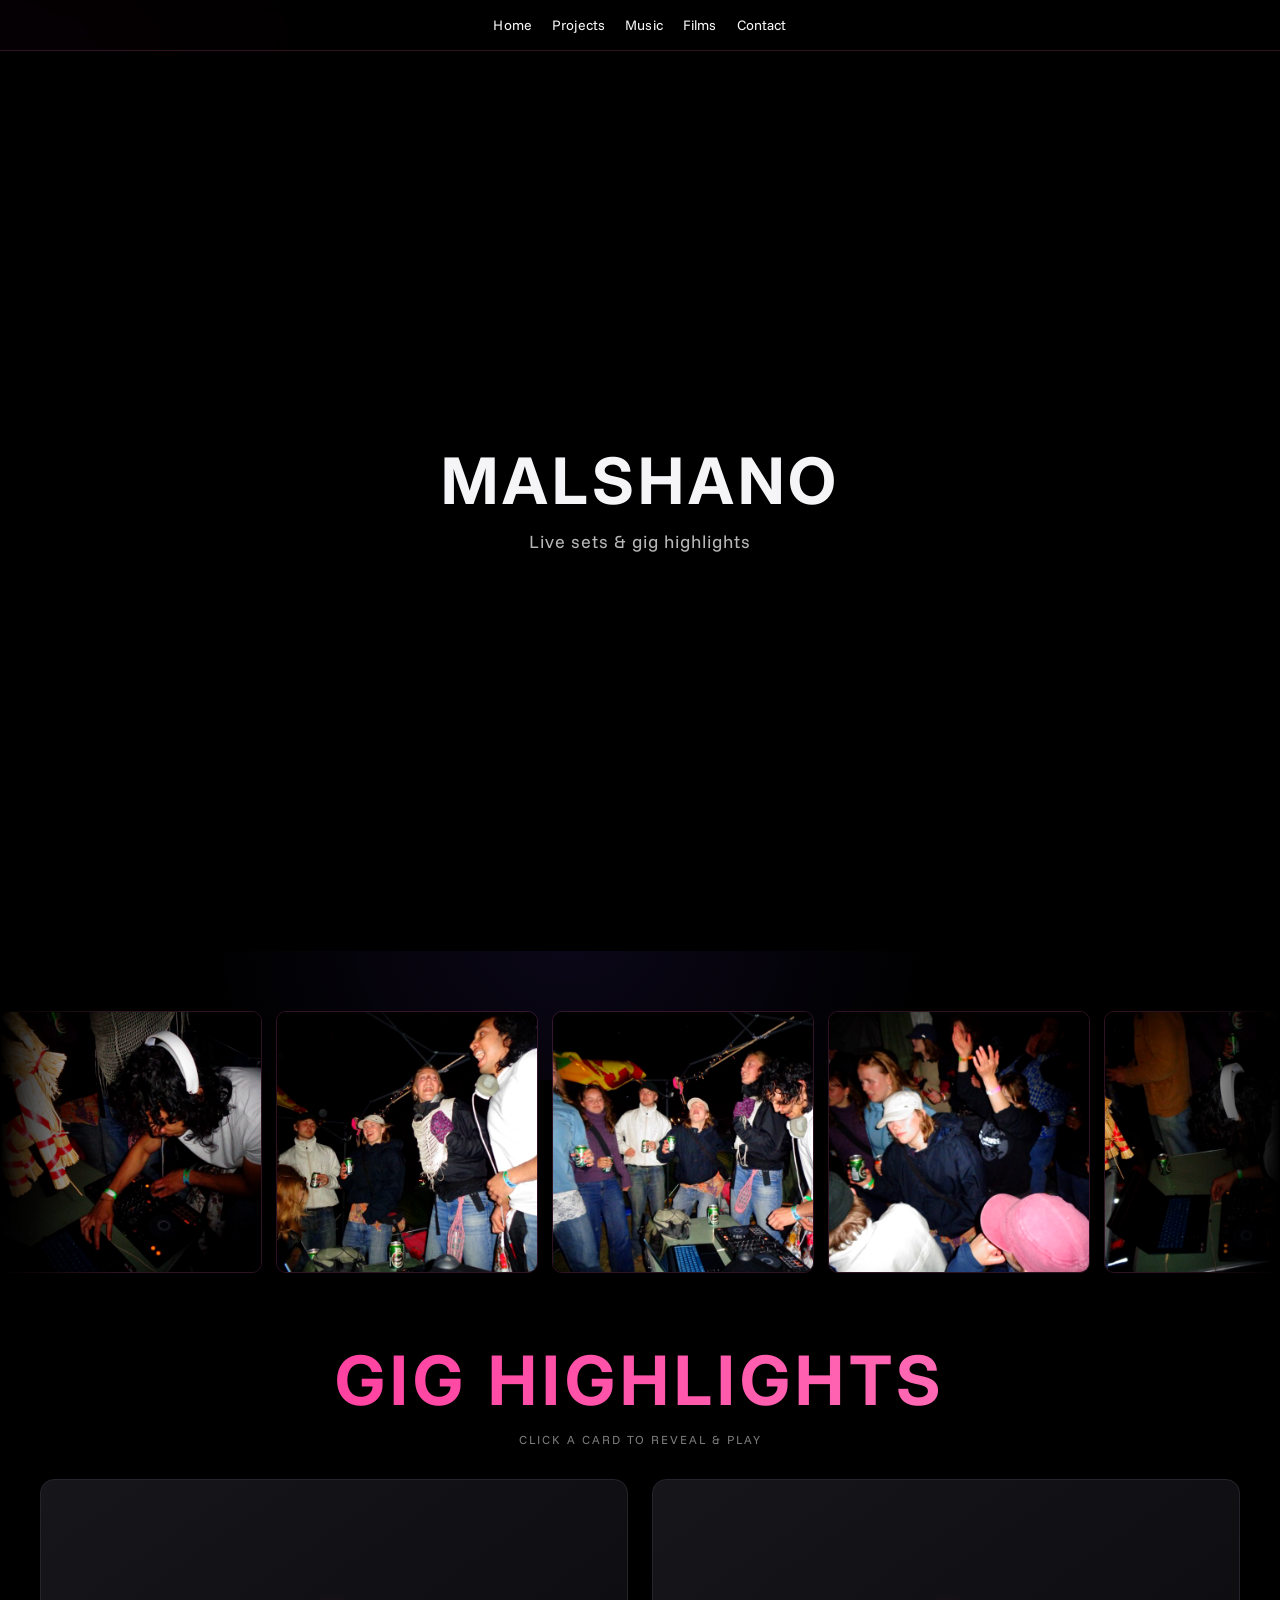
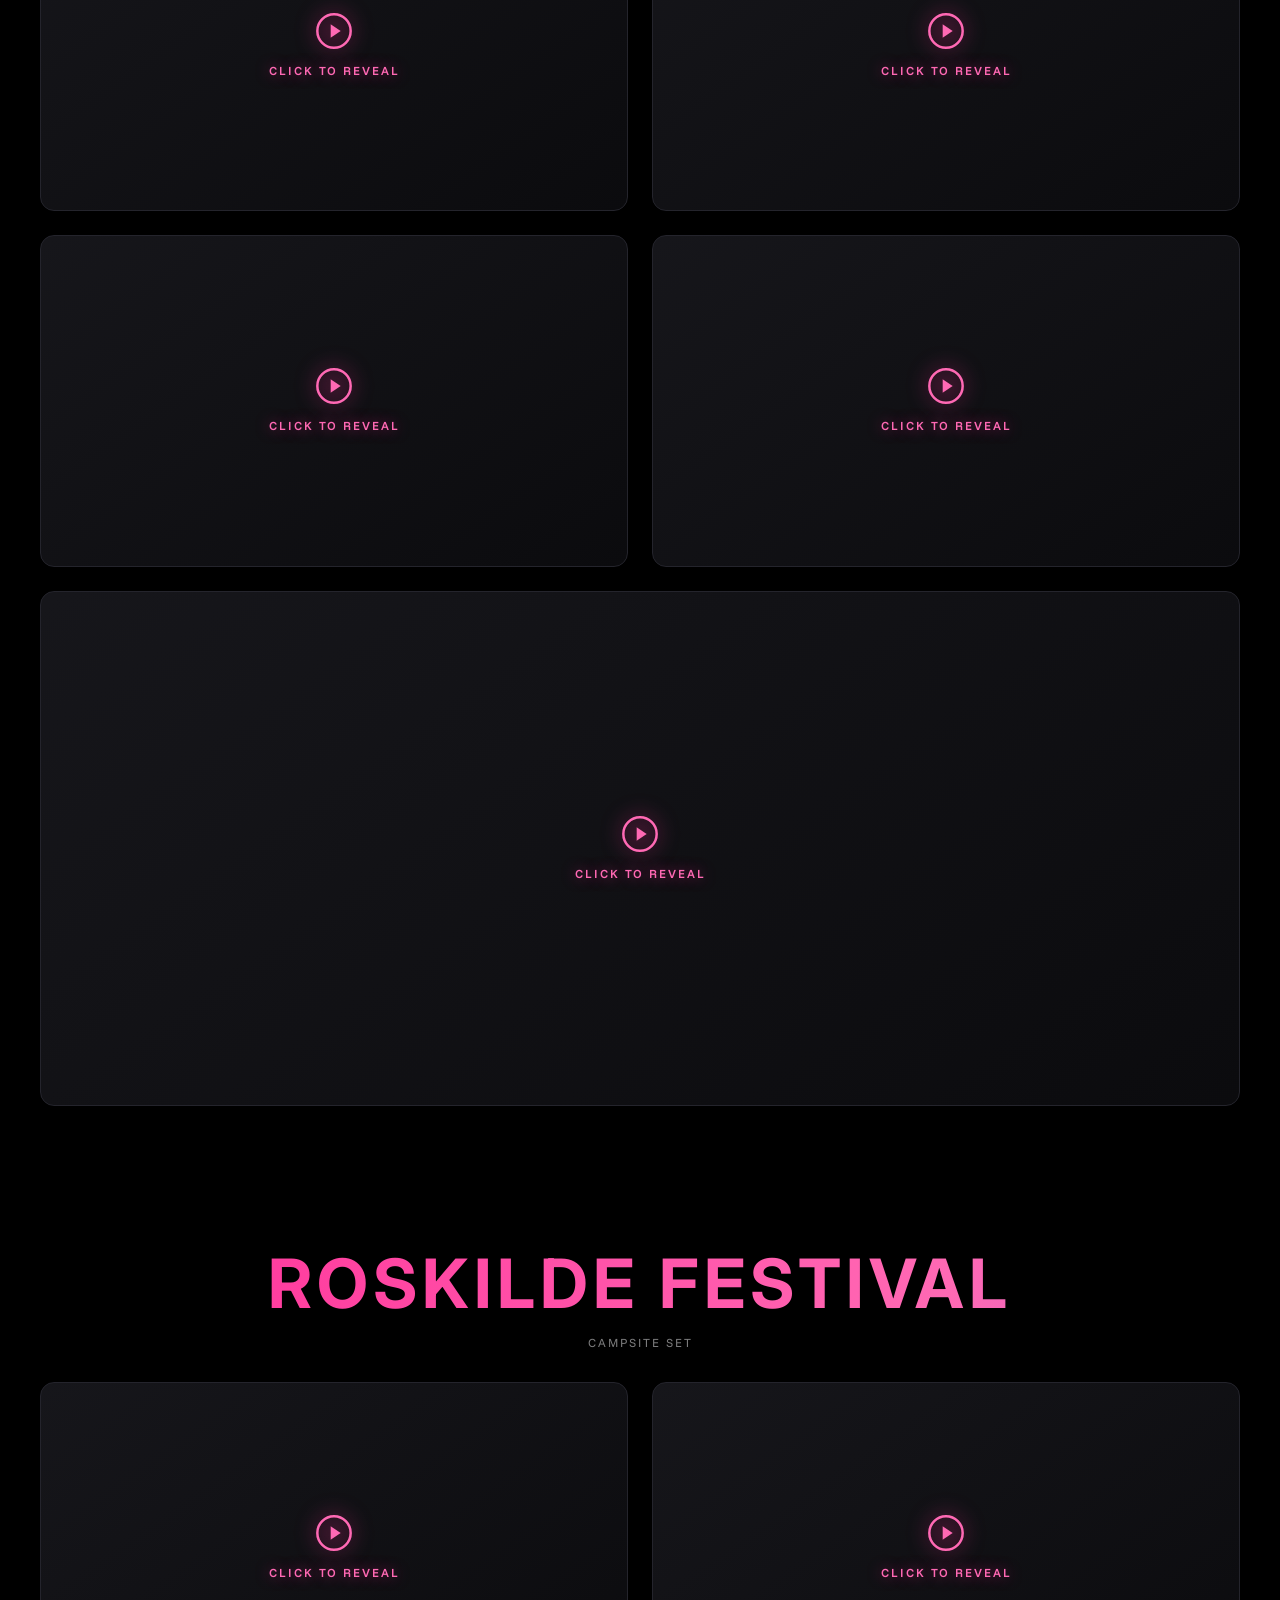
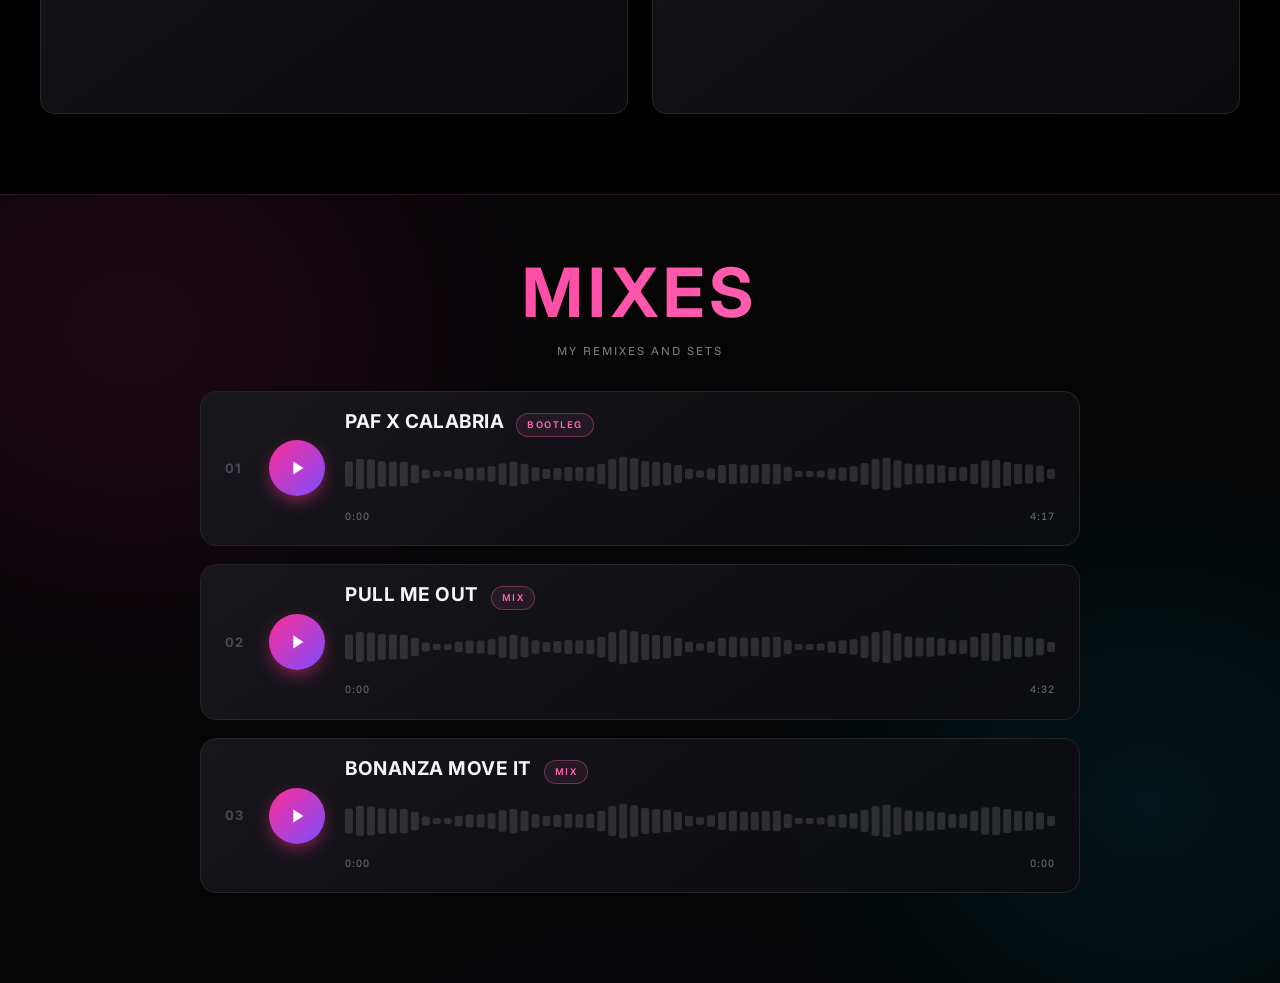
==== commit 9ca403ec: "Add PAF X Calabria and rebuild the DJ page around a neon club theme Adds the PAF X Calabria bootleg " ====
--- a/dj/djgigs.html
+++ b/dj/djgigs.html
@@ -31,102 +31,6 @@
   </div>
 
   <!-- VIDEO GIGS -->
-  <div class="section-label">
-    <h2>Gig Highlights</h2>
-    <p>Click a card to reveal &amp; play</p>
-  </div>
-
-  <div class="gig-grid">
-
-    <div class="gig-card" onclick="revealCard(this)">
-      <video autoplay muted loop playsinline>
-        <source src="../assets/videos/dj/dj1.mp4" type="video/mp4">
-      </video>
-      <div class="gig-reveal-hint">
-        <svg viewBox="0 0 24 24" fill="none" stroke="white" stroke-width="1.5"><circle cx="12" cy="12" r="10"/><polygon points="10,8 16,12 10,16" fill="white" stroke="none"/></svg>
-        <span>Click to reveal</span>
-      </div>
-      <div class="gig-card-label">GIG</div>
-    </div>
-
-    <div class="gig-card" onclick="revealCard(this)">
-      <video autoplay muted loop playsinline>
-        <source src="../assets/videos/dj/dj2.mp4" type="video/mp4">
-      </video>
-      <div class="gig-reveal-hint">
-        <svg viewBox="0 0 24 24" fill="none" stroke="white" stroke-width="1.5"><circle cx="12" cy="12" r="10"/><polygon points="10,8 16,12 10,16" fill="white" stroke="none"/></svg>
-        <span>Click to reveal</span>
-      </div>
-      <div class="gig-card-label">GIG</div>
-    </div>
-
-    <div class="gig-card" onclick="revealCard(this)">
-      <video autoplay muted loop playsinline>
-        <source src="../assets/videos/dj/dj3.mp4" type="video/mp4">
-      </video>
-      <div class="gig-reveal-hint">
-        <svg viewBox="0 0 24 24" fill="none" stroke="white" stroke-width="1.5"><circle cx="12" cy="12" r="10"/><polygon points="10,8 16,12 10,16" fill="white" stroke="none"/></svg>
-        <span>Click to reveal</span>
-      </div>
-      <div class="gig-card-label">House Party</div>
-    </div>
-
-    <div class="gig-card" onclick="revealCard(this)">
-      <video autoplay muted loop playsinline>
-        <source src="../assets/videos/dj/dj4.mp4" type="video/mp4">
-      </video>
-      <div class="gig-reveal-hint">
-        <svg viewBox="0 0 24 24" fill="none" stroke="white" stroke-width="1.5"><circle cx="12" cy="12" r="10"/><polygon points="10,8 16,12 10,16" fill="white" stroke="none"/></svg>
-        <span>Click to reveal</span>
-      </div>
-      <div class="gig-card-label">House Party</div>
-    </div>
-
-    <div class="gig-card full-width" onclick="revealCard(this)">
-      <video autoplay muted loop playsinline>
-        <source src="../assets/videos/dj/dj5.mp4" type="video/mp4">
-      </video>
-      <div class="gig-reveal-hint">
-        <svg viewBox="0 0 24 24" fill="none" stroke="white" stroke-width="1.5"><circle cx="12" cy="12" r="10"/><polygon points="10,8 16,12 10,16" fill="white" stroke="none"/></svg>
-        <span>Click to reveal</span>
-      </div>
-      <div class="gig-card-label">17 Mai</div>
-    </div>
-
-  </div>
-
-  <!-- ROSKILDE FESTIVAL -->
-  <div class="section-label">
-    <h2>Roskilde Festival</h2>
-    <p>Campsite set</p>
-  </div>
-
-  <div class="gig-grid">
-
-    <div class="gig-card" onclick="revealCard(this)">
-      <video autoplay muted loop playsinline>
-        <source src="../assets/videos/dj/roskilde1.mp4" type="video/mp4">
-      </video>
-      <div class="gig-reveal-hint">
-        <svg viewBox="0 0 24 24" fill="none" stroke="white" stroke-width="1.5"><circle cx="12" cy="12" r="10"/><polygon points="10,8 16,12 10,16" fill="white" stroke="none"/></svg>
-        <span>Click to reveal</span>
-      </div>
-      <div class="gig-card-label">Roskilde</div>
-    </div>
-
-    <div class="gig-card" onclick="revealCard(this)">
-      <video autoplay muted loop playsinline>
-        <source src="../assets/videos/dj/roskilde2.mp4" type="video/mp4">
-      </video>
-      <div class="gig-reveal-hint">
-        <svg viewBox="0 0 24 24" fill="none" stroke="white" stroke-width="1.5"><circle cx="12" cy="12" r="10"/><polygon points="10,8 16,12 10,16" fill="white" stroke="none"/></svg>
-        <span>Click to reveal</span>
-      </div>
-      <div class="gig-card-label">Roskilde</div>
-    </div>
-
-  </div>
-
   <div class="photo-scroll">
     <div class="photo-track">
       <img decoding="async" src="../assets/images/roskilde/roskilde2.jpg" alt="Roskilde Festival DJ set">
@@ -152,36 +56,193 @@
     </div>
   </div>
 
+  <div class="section-label">
+    <h2>Gig Highlights</h2>
+    <p>Click a card to reveal &amp; play</p>
+  </div>
+
+  <div class="gig-grid">
+
+    <div class="gig-card" onclick="revealCard(this)">
+      <video autoplay muted loop playsinline>
+        <source src="../assets/videos/dj/dj1.mp4" type="video/mp4">
+      </video>
+      <div class="gig-reveal-hint">
+        <svg viewBox="0 0 24 24" fill="none" stroke="white" stroke-width="1.5"><circle cx="12" cy="12" r="10"/><polygon points="10,8 16,12 10,16" fill="white" stroke="none"/></svg>
+        <span>Click to reveal</span>
+      </div>
+      <div class="gig-card-label">GIG</div>
+    </div>
+
+    <div class="gig-card" onclick="revealCard(this)">
+      <video autoplay muted loop playsinline>
+        <source src="../assets/videos/dj/dj2.mp4" type="video/mp4">
+      </video>
+      <div class="gig-reveal-hint">
+        <svg viewBox="0 0 24 24" fill="none" stroke="white" stroke-width="1.5"><circle cx="12" cy="12" r="10"/><polygon points="10,8 16,12 10,16" fill="white" stroke="none"/></svg>
+        <span>Click to reveal</span>
+      </div>
+      <div class="gig-card-label">GIG</div>
+    </div>
+
+    <div class="gig-card" onclick="revealCard(this)">
+      <video autoplay muted loop playsinline>
+        <source src="../assets/videos/dj/dj3.mp4" type="video/mp4">
+      </video>
+      <div class="gig-reveal-hint">
+        <svg viewBox="0 0 24 24" fill="none" stroke="white" stroke-width="1.5"><circle cx="12" cy="12" r="10"/><polygon points="10,8 16,12 10,16" fill="white" stroke="none"/></svg>
+        <span>Click to reveal</span>
+      </div>
+      <div class="gig-card-label">House Party</div>
+    </div>
+
+    <div class="gig-card" onclick="revealCard(this)">
+      <video autoplay muted loop playsinline>
+        <source src="../assets/videos/dj/dj4.mp4" type="video/mp4">
+      </video>
+      <div class="gig-reveal-hint">
+        <svg viewBox="0 0 24 24" fill="none" stroke="white" stroke-width="1.5"><circle cx="12" cy="12" r="10"/><polygon points="10,8 16,12 10,16" fill="white" stroke="none"/></svg>
+        <span>Click to reveal</span>
+      </div>
+      <div class="gig-card-label">House Party</div>
+    </div>
+
+    <div class="gig-card full-width" onclick="revealCard(this)">
+      <video autoplay muted loop playsinline>
+        <source src="../assets/videos/dj/dj5.mp4" type="video/mp4">
+      </video>
+      <div class="gig-reveal-hint">
+        <svg viewBox="0 0 24 24" fill="none" stroke="white" stroke-width="1.5"><circle cx="12" cy="12" r="10"/><polygon points="10,8 16,12 10,16" fill="white" stroke="none"/></svg>
+        <span>Click to reveal</span>
+      </div>
+      <div class="gig-card-label">17 Mai</div>
+    </div>
+
+  </div>
+
+  <!-- ROSKILDE FESTIVAL -->
+  <div class="section-label">
+    <h2>Roskilde Festival</h2>
+    <p>Campsite set</p>
+  </div>
+
+  <div class="gig-grid">
+
+    <div class="gig-card" onclick="revealCard(this)">
+      <video autoplay muted loop playsinline>
+        <source src="../assets/videos/dj/roskilde1.mp4" type="video/mp4">
+      </video>
+      <div class="gig-reveal-hint">
+        <svg viewBox="0 0 24 24" fill="none" stroke="white" stroke-width="1.5"><circle cx="12" cy="12" r="10"/><polygon points="10,8 16,12 10,16" fill="white" stroke="none"/></svg>
+        <span>Click to reveal</span>
+      </div>
+      <div class="gig-card-label">Roskilde</div>
+    </div>
+
+    <div class="gig-card" onclick="revealCard(this)">
+      <video autoplay muted loop playsinline>
+        <source src="../assets/videos/dj/roskilde2.mp4" type="video/mp4">
+      </video>
+      <div class="gig-reveal-hint">
+        <svg viewBox="0 0 24 24" fill="none" stroke="white" stroke-width="1.5"><circle cx="12" cy="12" r="10"/><polygon points="10,8 16,12 10,16" fill="white" stroke="none"/></svg>
+        <span>Click to reveal</span>
+      </div>
+      <div class="gig-card-label">Roskilde</div>
+    </div>
+
+  </div>
+
   <!-- AUDIO MIXES -->
   <div class="audio-section">
 
-    <div class="section-label" style="padding-top: 0;">
+    <div class="section-label mixes-label" style="padding-top: 0;">
       <h2>Mixes</h2>
       <p>My remixes and sets</p>
     </div>
 
     <div class="audio-grid">
 
-      <div class="audio-track">
-        <div class="audio-track-info">
-          <h3>Bonanza Move It</h3>
-          <span>Mix</span>
+      <div class="mix-card">
+        <span class="mix-index">01</span>
+        <button class="mix-play" type="button" aria-label="Play PAF X Calabria">
+          <svg class="mix-icon" viewBox="0 0 24 24" aria-hidden="true">
+            <polygon class="mix-icon-play" points="8,5 19,12 8,19"/>
+            <g class="mix-icon-pause">
+              <rect x="7" y="5" width="4" height="14" rx="1.2"/>
+              <rect x="13" y="5" width="4" height="14" rx="1.2"/>
+            </g>
+          </svg>
+        </button>
+        <div class="mix-body">
+          <div class="mix-head">
+            <h3>PAF X Calabria</h3>
+            <span class="mix-tag">Bootleg</span>
+          </div>
+          <canvas class="mix-viz"></canvas>
+          <div class="mix-times">
+            <span class="mix-cur">0:00</span>
+            <span class="mix-dur">0:00</span>
+          </div>
         </div>
-        <audio controls>
+        <audio controls controlsList="nodownload noplaybackrate" preload="metadata">
+          <source src="../assets/videos/audio/pafxcalabria.mp3" type="audio/mpeg">
+        </audio>
+      </div>
+
+      <div class="mix-card">
+        <span class="mix-index">02</span>
+        <button class="mix-play" type="button" aria-label="Play Pull Me Out">
+          <svg class="mix-icon" viewBox="0 0 24 24" aria-hidden="true">
+            <polygon class="mix-icon-play" points="8,5 19,12 8,19"/>
+            <g class="mix-icon-pause">
+              <rect x="7" y="5" width="4" height="14" rx="1.2"/>
+              <rect x="13" y="5" width="4" height="14" rx="1.2"/>
+            </g>
+          </svg>
+        </button>
+        <div class="mix-body">
+          <div class="mix-head">
+            <h3>Pull Me Out</h3>
+            <span class="mix-tag">Mix</span>
+          </div>
+          <canvas class="mix-viz"></canvas>
+          <div class="mix-times">
+            <span class="mix-cur">0:00</span>
+            <span class="mix-dur">0:00</span>
+          </div>
+        </div>
+        <audio controls controlsList="nodownload noplaybackrate" preload="metadata">
+          <source src="../assets/videos/audio/pullmeout_extended.mp3" type="audio/mpeg">
+        </audio>
+      </div>
+
+      <div class="mix-card">
+        <span class="mix-index">03</span>
+        <button class="mix-play" type="button" aria-label="Play Bonanza Move It">
+          <svg class="mix-icon" viewBox="0 0 24 24" aria-hidden="true">
+            <polygon class="mix-icon-play" points="8,5 19,12 8,19"/>
+            <g class="mix-icon-pause">
+              <rect x="7" y="5" width="4" height="14" rx="1.2"/>
+              <rect x="13" y="5" width="4" height="14" rx="1.2"/>
+            </g>
+          </svg>
+        </button>
+        <div class="mix-body">
+          <div class="mix-head">
+            <h3>Bonanza Move It</h3>
+            <span class="mix-tag">Mix</span>
+          </div>
+          <canvas class="mix-viz"></canvas>
+          <div class="mix-times">
+            <span class="mix-cur">0:00</span>
+            <span class="mix-dur">0:00</span>
+          </div>
+        </div>
+        <audio controls controlsList="nodownload noplaybackrate" preload="metadata">
           <source src="../assets/videos/audio/bonanzamoveit.mp3" type="audio/mpeg">
         </audio>
       </div>
 
-      <div class="audio-track">
-        <div class="audio-track-info">
-          <h3>Pull Me Out</h3>
-          <span>Mix</span>
-        </div>
-        <audio controls>
-          <source src="../assets/videos/audio/pullmeout_extended.mp3" type="audio/mpeg">
-        </audio>
-      </div>
-
     </div>
   </div>
 
--- a/css/dj.css
+++ b/css/dj.css
@@ -1,4 +1,28 @@
-/* ---- HERO ---- */
+/* ---- PAGE-WIDE NEON HAZE ----
+   Fixed so it stays put while the page scrolls, giving every section the same
+   ambient wash. The hero video is opaque and sits on top, so it is unaffected. */
+body::before {
+  content: "";
+  position: fixed;
+  inset: -20%;
+  z-index: 0;
+  pointer-events: none;
+  opacity: 0.55;
+  background:
+    radial-gradient(34% 40% at 14% 22%, rgba(255, 46, 151, 0.20), transparent 70%),
+    radial-gradient(32% 38% at 86% 58%, rgba(0, 229, 255, 0.15), transparent 70%),
+    radial-gradient(30% 36% at 46% 88%, rgba(124, 77, 255, 0.18), transparent 70%);
+  animation: neon-drift 24s ease-in-out infinite alternate;
+}
+
+@keyframes neon-drift {
+  from { transform: translate3d(-2%, -1.5%, 0) scale(1); }
+  to   { transform: translate3d(2%, 1.5%, 0) scale(1.12); }
+}
+
+/* ---- HERO ----
+   Deliberately kept as it was. The opaque background keeps the page-wide haze
+   out of the hero even while the video is still loading. */
 .dj-hero {
   position: relative;
   height: 100vh;
@@ -6,6 +30,7 @@
   display: flex;
   align-items: center;
   justify-content: center;
+  background: #000;
 }
 
 .dj-hero-video {
@@ -50,32 +75,58 @@
   backdrop-filter: blur(8px);
   padding: 14px 0;
   z-index: 100;
-}
-
-/* ---- SECTION LABELS ---- */
+  border-bottom: 1px solid rgba(255, 105, 180, 0.18);
+}
+
+nav a:hover {
+  color: #ff69b4;
+}
+
+/* ---- SECTION LABELS ----
+   One neon treatment shared by every heading on the page. */
 .section-label {
+  position: relative;
+  z-index: 1;
   text-align: center;
   padding: 60px 20px 30px;
 }
 
 .section-label h2 {
-  font-size: 36px;
+  font-size: clamp(36px, 6vw, 68px);
   font-weight: 700;
+  letter-spacing: 5px;
+  margin: 0 0 12px;
+  text-transform: uppercase;
+  background: linear-gradient(90deg, #ff2e97, #ff69b4 30%, #7c4dff 62%, #00e5ff 82%, #ff2e97);
+  background-size: 250% 100%;
+  -webkit-background-clip: text;
+  background-clip: text;
+  color: transparent;
+  -webkit-text-fill-color: transparent;
+  animation: neon-sweep 7s linear infinite;
+}
+
+@keyframes neon-sweep {
+  from { background-position: 0% 50%; }
+  to   { background-position: 250% 50%; }
+}
+
+.section-label p {
+  font-size: 12px;
   letter-spacing: 2px;
-  margin: 0 0 10px;
-  text-transform: uppercase;
-}
-
-.section-label p {
-  font-size: 15px;
-  opacity: 0.55;
+  text-transform: uppercase;
+  opacity: 0.5;
   margin: 0;
 }
 
 /* ---- VIDEO GRID ---- */
+/* Fixed 2 columns rather than auto-fit: with 4 cards + 1 full-width feature
+   (and 2 in the Roskilde grid) every row fills exactly, leaving no empty cells. */
 .gig-grid {
+  position: relative;
+  z-index: 1;
   display: grid;
-  grid-template-columns: repeat(auto-fit, minmax(300px, 1fr));
+  grid-template-columns: repeat(2, 1fr);
   gap: 24px;
   max-width: 1200px;
   margin: 0 auto;
@@ -86,8 +137,21 @@
   position: relative;
   border-radius: 14px;
   overflow: hidden;
-  background: #111;
+  background: linear-gradient(145deg, rgba(24, 24, 29, 0.92), rgba(12, 12, 15, 0.92));
+  border: 1px solid #24242c;
   cursor: pointer;
+  transition: border-color 0.25s ease, transform 0.25s ease, box-shadow 0.25s ease;
+}
+
+.gig-card:hover {
+  border-color: #3c3c48;
+  transform: translateY(-3px);
+}
+
+.gig-card.revealed {
+  border-color: rgba(255, 105, 180, 0.55);
+  box-shadow: 0 0 0 1px rgba(255, 105, 180, 0.22),
+              0 16px 48px -16px rgba(255, 46, 151, 0.6);
 }
 
 .gig-card video {
@@ -105,6 +169,45 @@
   transform: scale(1);
 }
 
+/* ---- CLUB STROBE ----
+   js/dj-gigs.js fires .strobing on random unrevealed cards at random intervals.
+   Five flashes across 1.8s is ~2.8 per second — held just under the
+   3-per-second photosensitivity threshold (WCAG 2.3.1). Overall flashing is
+   made denser by firing bursts far more often and on several cards at once,
+   rather than by speeding up the flashes inside a burst. */
+.gig-card:not(.revealed) video.strobing {
+  animation: strobe-burst 1.8s linear;
+}
+
+@keyframes strobe-burst {
+  0%, 2%, 8%, 22%, 28%, 42%, 48%, 62%, 68%, 82%, 88%, 100% {
+    filter: blur(14px) brightness(1) saturate(1);
+  }
+  4%, 24%, 44%, 64%, 84% {
+    filter: blur(2px) brightness(2.15) saturate(1.5);
+  }
+}
+
+/* Card rim catches the flash too, so it reads as light hitting the booth. */
+.gig-card.strobing {
+  animation: strobe-rim 1.8s linear;
+}
+
+@keyframes strobe-rim {
+  0%, 2%, 8%, 22%, 28%, 42%, 48%, 62%, 68%, 82%, 88%, 100% {
+    border-color: #24242c;
+    box-shadow: none;
+  }
+  4%, 44%, 84% {
+    border-color: rgba(255, 105, 180, 0.85);
+    box-shadow: 0 0 26px -4px rgba(255, 46, 151, 0.75);
+  }
+  24%, 64% {
+    border-color: rgba(0, 229, 255, 0.8);
+    box-shadow: 0 0 26px -4px rgba(0, 229, 255, 0.6);
+  }
+}
+
 .gig-reveal-hint {
   position: absolute;
   inset: 0;
@@ -120,15 +223,30 @@
 .gig-reveal-hint svg {
   width: 40px;
   height: 40px;
-  opacity: 0.9;
-}
+  filter: drop-shadow(0 0 10px rgba(255, 46, 151, 0.75));
+}
+
+/* Override the inline stroke="white" / fill="white" on the play glyph. */
+.gig-reveal-hint svg circle  { stroke: #ff69b4; }
+.gig-reveal-hint svg polygon { fill: #ff69b4; }
 
 .gig-reveal-hint span {
-  font-size: 13px;
+  font-size: 12px;
   font-weight: 600;
   letter-spacing: 2px;
   text-transform: uppercase;
-  opacity: 0.85;
+  color: #ff69b4;
+  text-shadow: 0 0 14px rgba(255, 46, 151, 0.6);
+}
+
+/* Slow breathe so an unopened card reads as waiting to be clicked. */
+.gig-card:not(.revealed) .gig-reveal-hint {
+  animation: hint-breathe 2.6s ease-in-out infinite;
+}
+
+@keyframes hint-breathe {
+  0%, 100% { opacity: 0.7; }
+  50%      { opacity: 1; }
 }
 
 .gig-card.revealed .gig-reveal-hint {
@@ -142,10 +260,12 @@
   right: 0;
   padding: 32px 16px 14px;
   background: linear-gradient(transparent, rgba(0,0,0,0.85));
-  font-size: 14px;
-  font-weight: 600;
-  letter-spacing: 1px;
-  text-transform: uppercase;
+  font-size: 13px;
+  font-weight: 700;
+  letter-spacing: 2px;
+  text-transform: uppercase;
+  color: #ff69b4;
+  text-shadow: 0 0 14px rgba(255, 46, 151, 0.55);
   opacity: 0;
   transition: opacity 0.3s ease;
 }
@@ -154,17 +274,29 @@
   opacity: 1;
 }
 
+/* Spans both columns edge to edge. The wider crop keeps it from towering
+   over the viewport at full page width. */
 .gig-card.full-width {
   grid-column: 1 / -1;
-  max-width: 628px;
-  margin: 0 auto;
-  width: 100%;
+  width: auto;
+  max-width: none;
+  margin: 0;
+}
+
+.gig-card.full-width video {
+  aspect-ratio: 21 / 9;
 }
 
 /* ---- PHOTO SCROLL ---- */
 .photo-scroll {
+  position: relative;
+  z-index: 1;
   overflow: hidden;
-  padding: 0 0 80px;
+  /* Sits directly under the hero now, so it carries its own top spacing. */
+  padding: 60px 0 10px;
+  /* Fade both ends so the strip bleeds into the page instead of hard-stopping. */
+  -webkit-mask-image: linear-gradient(to right, transparent, #000 9%, #000 91%, transparent);
+  mask-image: linear-gradient(to right, transparent, #000 9%, #000 91%, transparent);
 }
 
 .photo-track {
@@ -182,6 +314,8 @@
   display: block;
   flex-shrink: 0;
   pointer-events: none;
+  border: 1px solid rgba(255, 105, 180, 0.18);
+  filter: saturate(1.12) contrast(1.04);
 }
 
 @keyframes photo-scroll-loop {
@@ -191,66 +325,239 @@
 
 /* ---- AUDIO SECTION ---- */
 .audio-section {
-  background: #0a0a0a;
-  border-top: 1px solid #1f1f1f;
-  padding: 60px 24px 80px;
-}
-
+  position: relative;
+  z-index: 1;
+  /* Slightly translucent so the page-wide haze carries through this panel too. */
+  background: rgba(6, 6, 8, 0.86);
+  border-top: 1px solid rgba(255, 105, 180, 0.16);
+  padding: 60px 24px 90px;
+  overflow: hidden;
+}
+
+/* Slow drifting neon haze behind the cards; brightens while a mix plays. */
+.audio-section::before {
+  content: "";
+  position: absolute;
+  inset: -25% -12%;
+  z-index: 0;
+  pointer-events: none;
+  opacity: 0.45;
+  transition: opacity 0.9s ease;
+  background:
+    radial-gradient(38% 45% at 18% 28%, rgba(255, 46, 151, 0.24), transparent 70%),
+    radial-gradient(36% 42% at 82% 68%, rgba(0, 229, 255, 0.18), transparent 70%),
+    radial-gradient(32% 40% at 50% 104%, rgba(124, 77, 255, 0.20), transparent 70%);
+  animation: mix-haze 19s ease-in-out infinite alternate;
+}
+
+.audio-section.mixes-live::before {
+  opacity: 1;
+}
+
+@keyframes mix-haze {
+  from { transform: translate3d(-3%, -2%, 0) scale(1); }
+  to   { transform: translate3d(3%, 2%, 0) scale(1.14); }
+}
+
+/* ---- MIXES HEADING ---- */
+/* Heading styling is inherited from .section-label — see SECTION LABELS above. */
+
+/* ---- MIX CARDS ---- */
 .audio-grid {
-  max-width: 860px;
+  position: relative;
+  z-index: 1;
+  max-width: 880px;
   margin: 0 auto;
   display: flex;
   flex-direction: column;
-  gap: 20px;
-}
-
-.audio-track {
+  gap: 18px;
+}
+
+.mix-card {
   display: flex;
   align-items: center;
   gap: 20px;
-  background: #141414;
-  border: 1px solid #2a2a2a;
-  border-radius: 12px;
-  padding: 18px 22px;
-  transition: border-color 0.2s ease;
-}
-
-.audio-track:hover {
-  border-color: #555;
-}
-
-.audio-track-info {
+  background: linear-gradient(145deg, rgba(24, 24, 29, 0.92), rgba(12, 12, 15, 0.92));
+  border: 1px solid #24242c;
+  border-radius: 16px;
+  padding: 20px 24px;
+  transition: border-color 0.25s ease, transform 0.25s ease, box-shadow 0.25s ease;
+}
+
+.mix-card:hover {
+  border-color: #3c3c48;
+  transform: translateY(-2px);
+}
+
+.mix-card.playing {
+  border-color: rgba(255, 105, 180, 0.55);
+  box-shadow: 0 0 0 1px rgba(255, 105, 180, 0.22),
+              0 14px 44px -14px rgba(255, 46, 151, 0.6);
+}
+
+/* The native <audio> is a no-JS fallback: swapped out once the custom
+   player initialises (js/dj-gigs.js adds .player-ready). */
+.mix-card .mix-index,
+.mix-card .mix-play,
+.mix-card .mix-body { display: none; }
+.mix-card audio { width: 100%; accent-color: #ff69b4; }
+
+.player-ready .mix-card .mix-index { display: block; }
+.player-ready .mix-card .mix-play  { display: flex; }
+.player-ready .mix-card .mix-body  { display: block; }
+.player-ready .mix-card audio      { display: none; }
+
+.mix-index {
+  flex-shrink: 0;
+  width: 24px;
+  font-family: 'Inter', sans-serif;
+  font-size: 13px;
+  font-weight: 700;
+  letter-spacing: 1px;
+  color: #4a4a57;
+  transition: color 0.25s ease;
+}
+
+.mix-card.playing .mix-index {
+  color: #ff69b4;
+}
+
+/* ---- TRANSPORT BUTTON ---- */
+.mix-play {
+  flex-shrink: 0;
+  width: 56px;
+  height: 56px;
+  padding: 0;
+  border: none;
+  border-radius: 50%;
+  cursor: pointer;
+  align-items: center;
+  justify-content: center;
+  color: #fff;
+  background: linear-gradient(135deg, #ff2e97, #7c4dff);
+  box-shadow: 0 6px 20px -6px rgba(255, 46, 151, 0.85);
+  transition: transform 0.2s ease;
+}
+
+.mix-play:hover  { transform: scale(1.08); }
+.mix-play:active { transform: scale(0.95); }
+
+.mix-play:focus-visible {
+  outline: 2px solid #00e5ff;
+  outline-offset: 3px;
+}
+
+.mix-card.playing .mix-play {
+  animation: mix-pulse 1.7s ease-out infinite;
+}
+
+@keyframes mix-pulse {
+  0%   { box-shadow: 0 0 0 0 rgba(255, 46, 151, 0.5), 0 6px 20px -6px rgba(255, 46, 151, 0.85); }
+  70%  { box-shadow: 0 0 0 16px rgba(255, 46, 151, 0), 0 6px 20px -6px rgba(255, 46, 151, 0.85); }
+  100% { box-shadow: 0 0 0 0 rgba(255, 46, 151, 0), 0 6px 20px -6px rgba(255, 46, 151, 0.85); }
+}
+
+.mix-icon {
+  width: 22px;
+  height: 22px;
+  fill: currentColor;
+}
+
+.mix-icon-pause { display: none; }
+.mix-card.playing .mix-icon-play  { display: none; }
+.mix-card.playing .mix-icon-pause { display: inline; }
+
+/* ---- TRACK BODY ---- */
+.mix-body {
   flex: 1;
   min-width: 0;
 }
 
-.audio-track-info h3 {
-  margin: 0 0 4px;
-  font-size: 16px;
-  font-weight: 600;
+.mix-head {
+  display: flex;
+  align-items: baseline;
+  gap: 12px;
+  margin-bottom: 10px;
+}
+
+.mix-head h3 {
+  margin: 0;
+  font-size: 19px;
+  font-weight: 700;
+  letter-spacing: 0.5px;
+  text-transform: uppercase;
   white-space: nowrap;
   overflow: hidden;
   text-overflow: ellipsis;
 }
 
-.audio-track-info span {
-  font-size: 12px;
-  opacity: 0.45;
-  letter-spacing: 0.5px;
-}
-
-.audio-track audio {
+.mix-tag {
   flex-shrink: 0;
-  width: 280px;
-  height: 36px;
-  accent-color: #fff;
+  font-size: 10px;
+  font-weight: 600;
+  letter-spacing: 1.5px;
+  text-transform: uppercase;
+  color: #ff69b4;
+  border: 1px solid rgba(255, 105, 180, 0.35);
+  background: rgba(255, 105, 180, 0.08);
+  border-radius: 980px;
+  padding: 3px 10px;
+}
+
+/* Canvas doubles as the scrub bar — touch-action keeps a drag from scrolling. */
+.mix-viz {
+  display: block;
+  width: 100%;
+  height: 54px;
+  cursor: pointer;
+  touch-action: none;
+}
+
+.mix-card.playing .mix-viz {
+  filter: drop-shadow(0 0 7px rgba(255, 46, 151, 0.45));
+}
+
+.mix-times {
+  display: flex;
+  justify-content: space-between;
+  margin-top: 7px;
+  font-size: 11px;
+  font-variant-numeric: tabular-nums;
+  letter-spacing: 1px;
+  color: #6a6a78;
+}
+
+.mix-card.playing .mix-cur {
+  color: #ff69b4;
+}
+
+/* Respect users who ask for less motion: kill the ambient loops.
+   The visualiser itself only runs while audio is deliberately playing. */
+@media (prefers-reduced-motion: reduce) {
+  body::before { animation: none; }
+  .audio-section::before { animation: none; }
+  .section-label h2 { animation: none; }
+  .gig-card:not(.revealed) .gig-reveal-hint { animation: none; opacity: 0.9; }
+  .photo-track { animation: none; }
+  .gig-card.strobing,
+  .gig-card:not(.revealed) video.strobing { animation: none; }
+  .mix-card.playing .mix-play { animation: none; }
+  .mix-card:hover,
+  .gig-card:hover { transform: none; }
 }
 
 /* ---- RESPONSIVE ---- */
 @media (max-width: 600px) {
   .dj-hero-overlay h1 { font-size: 38px; }
   .dj-hero-overlay { padding: 28px 30px; }
-  .audio-track { flex-direction: column; align-items: flex-start; }
-  .audio-track audio { width: 100%; }
   .photo-track img { height: 190px; width: 190px; }
-}
+  .gig-grid { grid-template-columns: 1fr; }
+  .gig-card.full-width video { aspect-ratio: 16 / 9; }
+
+  .mix-card { gap: 14px; padding: 16px 18px; }
+  .player-ready .mix-card .mix-index { display: none; }
+  .mix-play { width: 48px; height: 48px; }
+  .mix-icon { width: 19px; height: 19px; }
+  .mix-head h3 { font-size: 16px; }
+  .mix-viz { height: 44px; }
+}
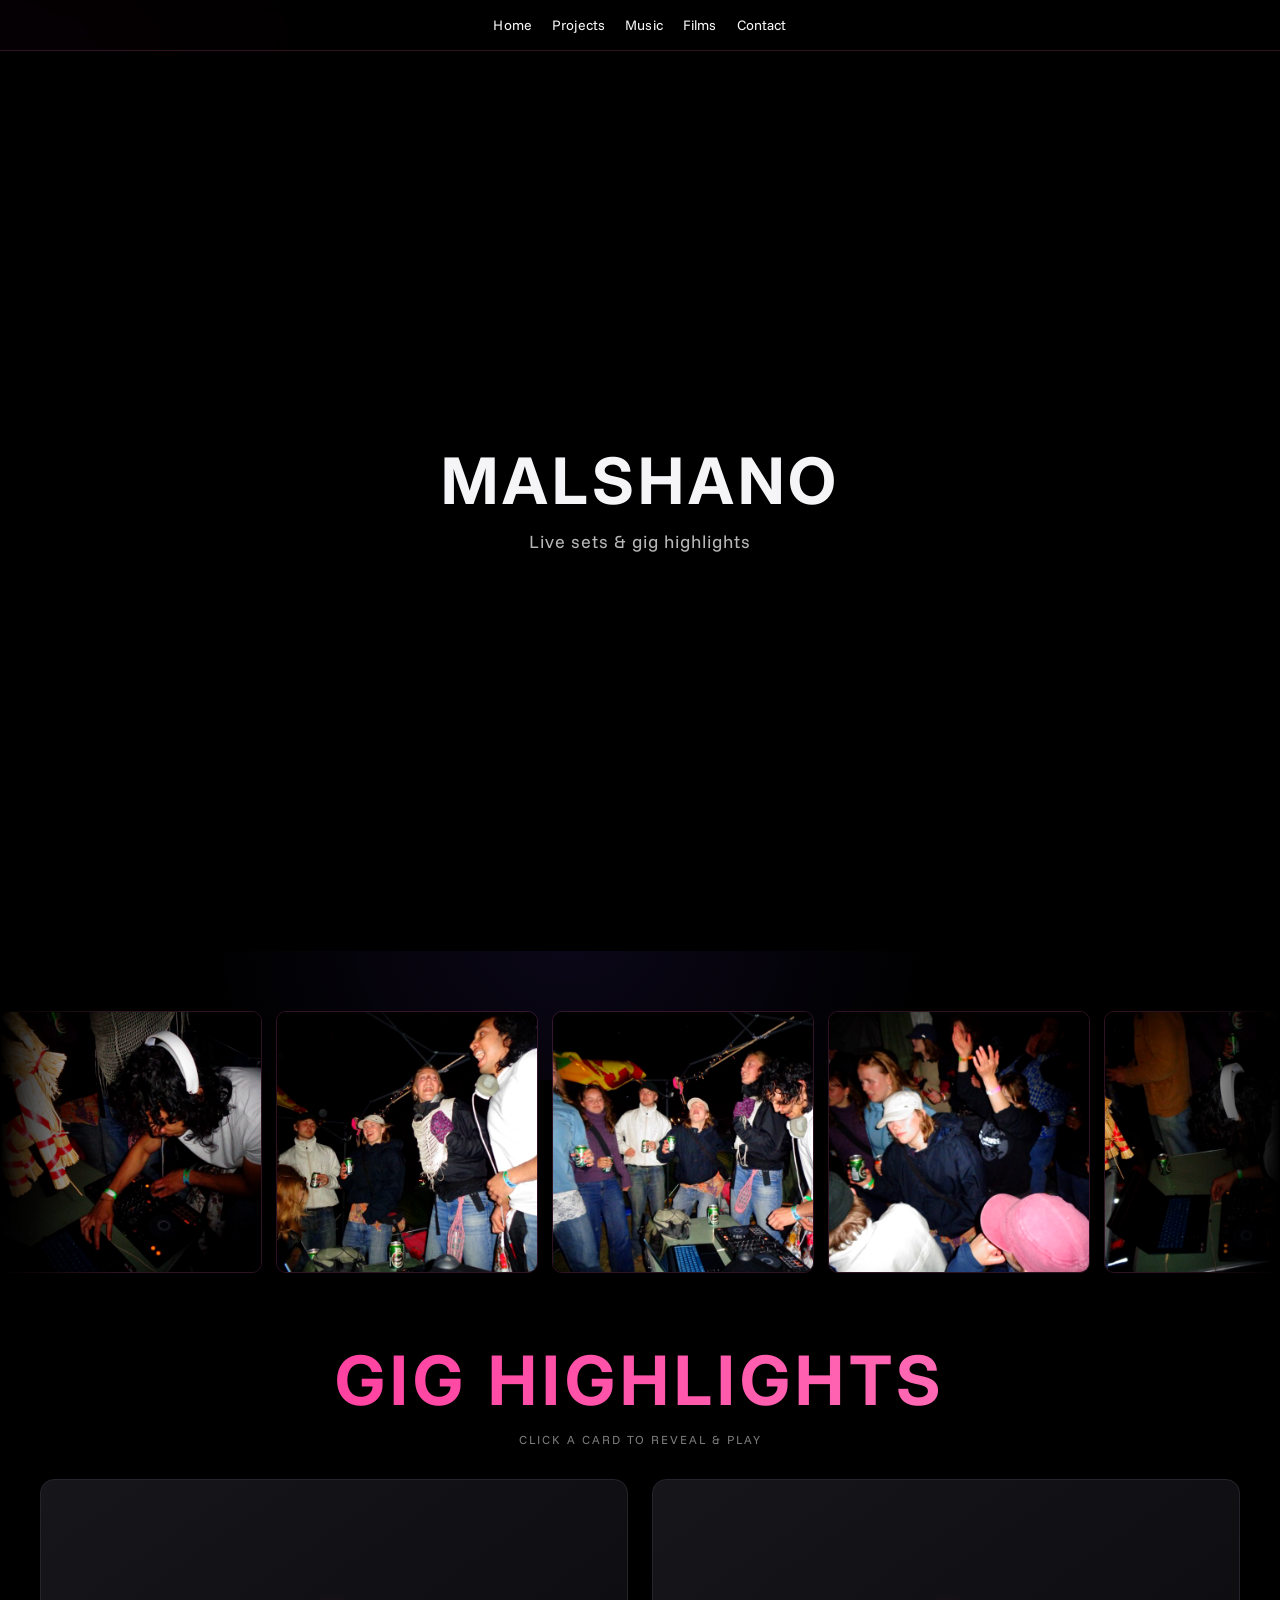
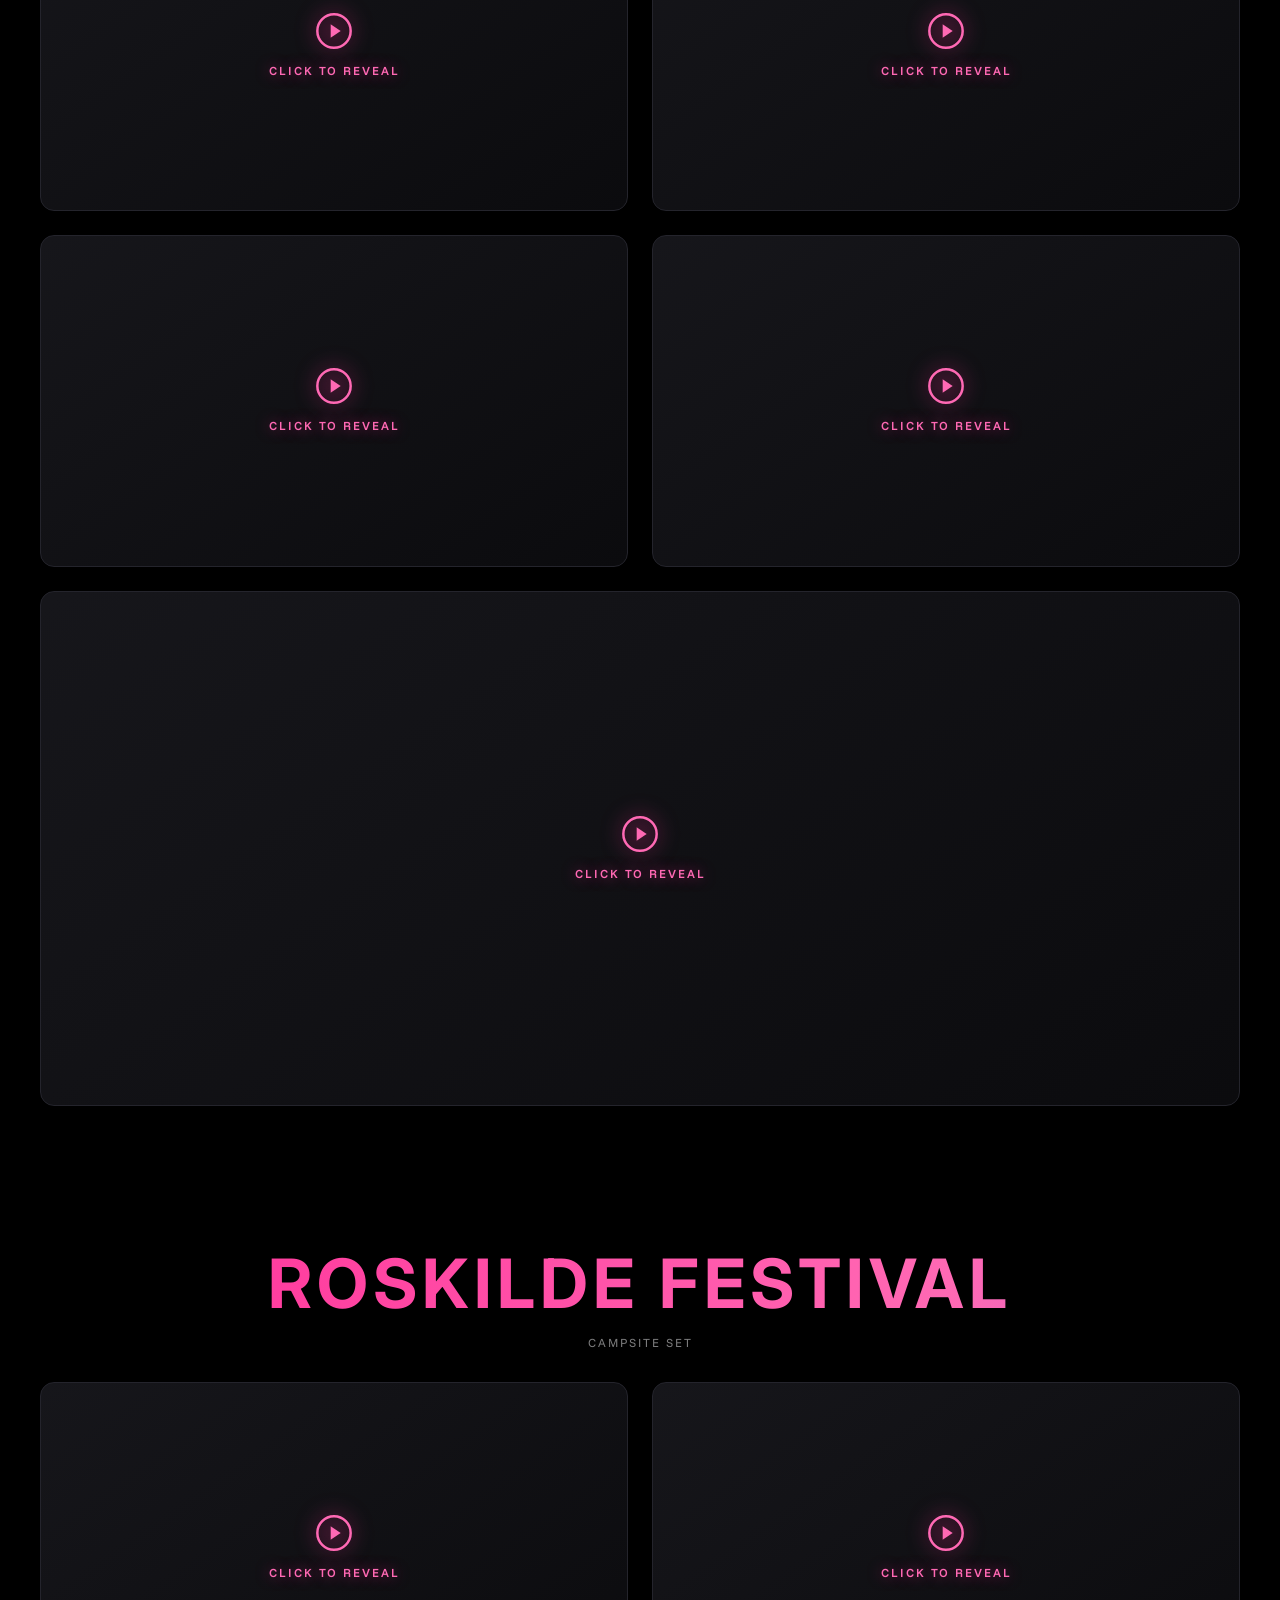
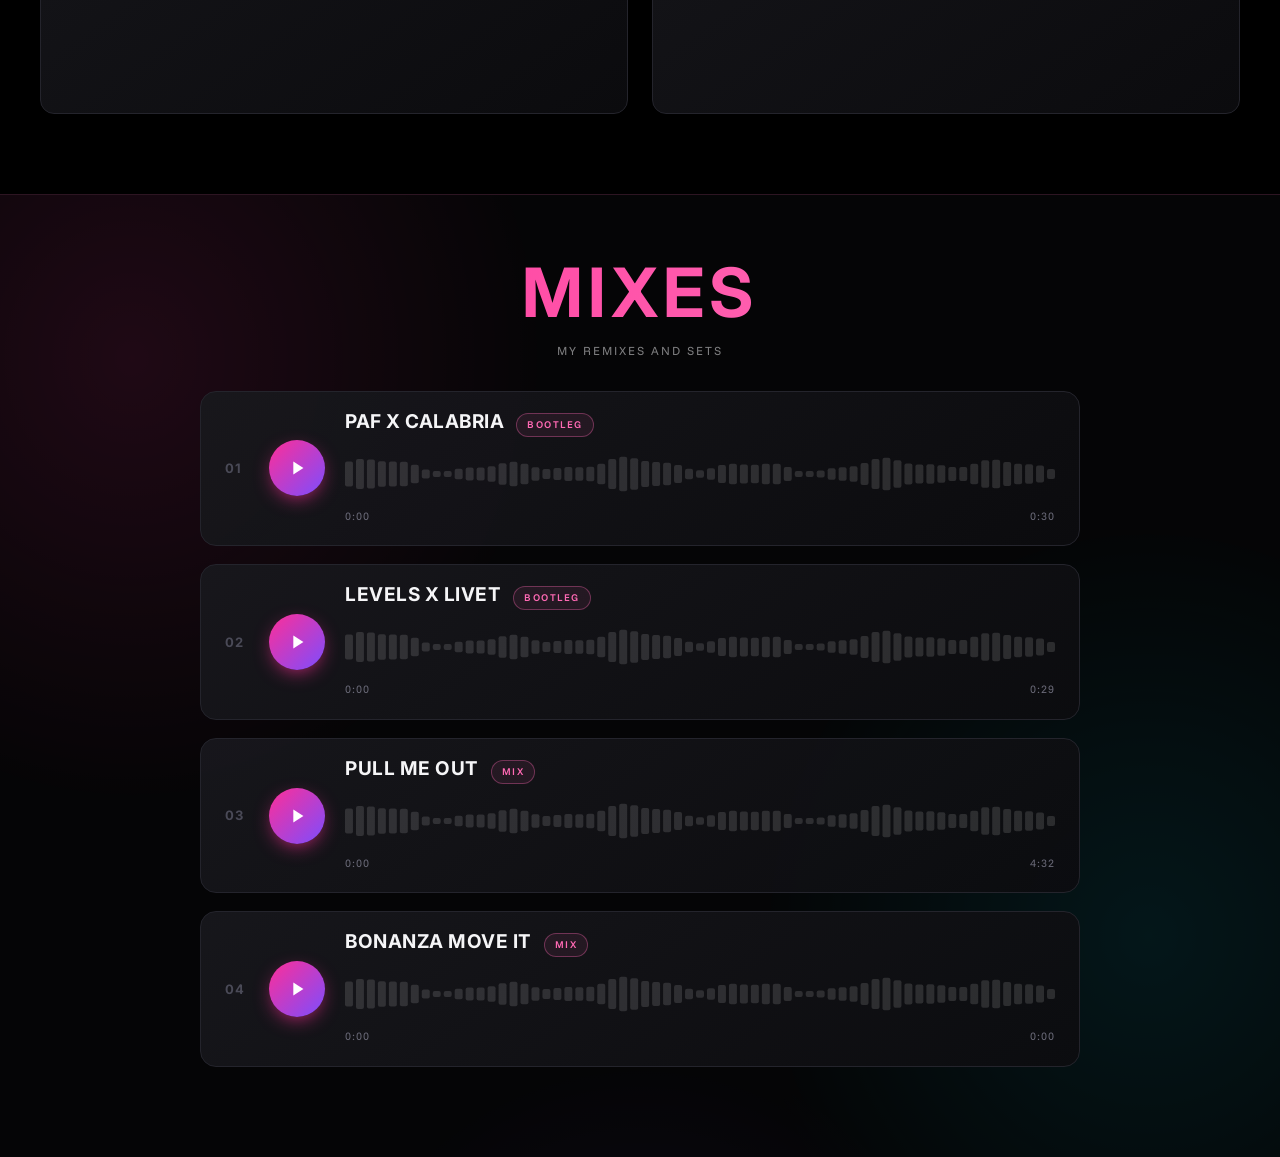
==== commit 64d0d7f2: "Add LEVELS X Livet as the second mix on the DJ page 29s bootleg clip, ~183kbps VBR — already web-rea" ====
--- a/dj/djgigs.html
+++ b/dj/djgigs.html
@@ -191,6 +191,33 @@
 
       <div class="mix-card">
         <span class="mix-index">02</span>
+        <button class="mix-play" type="button" aria-label="Play LEVELS X Livet">
+          <svg class="mix-icon" viewBox="0 0 24 24" aria-hidden="true">
+            <polygon class="mix-icon-play" points="8,5 19,12 8,19"/>
+            <g class="mix-icon-pause">
+              <rect x="7" y="5" width="4" height="14" rx="1.2"/>
+              <rect x="13" y="5" width="4" height="14" rx="1.2"/>
+            </g>
+          </svg>
+        </button>
+        <div class="mix-body">
+          <div class="mix-head">
+            <h3>LEVELS X Livet</h3>
+            <span class="mix-tag">Bootleg</span>
+          </div>
+          <canvas class="mix-viz"></canvas>
+          <div class="mix-times">
+            <span class="mix-cur">0:00</span>
+            <span class="mix-dur">0:00</span>
+          </div>
+        </div>
+        <audio controls controlsList="nodownload noplaybackrate" preload="metadata">
+          <source src="../assets/videos/audio/levelsxlivet.mp3" type="audio/mpeg">
+        </audio>
+      </div>
+
+      <div class="mix-card">
+        <span class="mix-index">03</span>
         <button class="mix-play" type="button" aria-label="Play Pull Me Out">
           <svg class="mix-icon" viewBox="0 0 24 24" aria-hidden="true">
             <polygon class="mix-icon-play" points="8,5 19,12 8,19"/>
@@ -217,7 +244,7 @@
       </div>
 
       <div class="mix-card">
-        <span class="mix-index">03</span>
+        <span class="mix-index">04</span>
         <button class="mix-play" type="button" aria-label="Play Bonanza Move It">
           <svg class="mix-icon" viewBox="0 0 24 24" aria-hidden="true">
             <polygon class="mix-icon-play" points="8,5 19,12 8,19"/>
--- a/css/dj.css
+++ b/css/dj.css
@@ -170,42 +170,36 @@
 }
 
 /* ---- CLUB STROBE ----
-   js/dj-gigs.js fires .strobing on random unrevealed cards at random intervals.
-   Five flashes across 1.8s is ~2.8 per second — held just under the
-   3-per-second photosensitivity threshold (WCAG 2.3.1). Overall flashing is
-   made denser by firing bursts far more often and on several cards at once,
-   rather than by speeding up the flashes inside a burst. */
+   js/dj-gigs.js fires .strobing on one unrevealed card at a time: two flashes,
+   then the card goes dark and a pause follows before a different card is
+   picked. The two flashes are 0.36s apart (~2.8 per second), under the
+   3-per-second photosensitivity threshold (WCAG 2.3.1). */
+/* A single flash is a fast transition rather than a keyframe animation: that
+   is what lets js/dj-gigs.js randomise the gap between flashes per burst,
+   which fixed keyframe percentages cannot do. CSS owns how a flash looks,
+   the script owns the rhythm — it adds .lit for a moment, then removes it. */
 .gig-card:not(.revealed) video.strobing {
-  animation: strobe-burst 1.8s linear;
-}
-
-@keyframes strobe-burst {
-  0%, 2%, 8%, 22%, 28%, 42%, 48%, 62%, 68%, 82%, 88%, 100% {
-    filter: blur(14px) brightness(1) saturate(1);
-  }
-  4%, 24%, 44%, 64%, 84% {
-    filter: blur(2px) brightness(2.15) saturate(1.5);
-  }
+  transition: filter 35ms linear;
+}
+
+.gig-card:not(.revealed) video.strobing.lit {
+  filter: blur(2px) brightness(2.15) saturate(1.5);
 }
 
 /* Card rim catches the flash too, so it reads as light hitting the booth. */
 .gig-card.strobing {
-  animation: strobe-rim 1.8s linear;
-}
-
-@keyframes strobe-rim {
-  0%, 2%, 8%, 22%, 28%, 42%, 48%, 62%, 68%, 82%, 88%, 100% {
-    border-color: #24242c;
-    box-shadow: none;
-  }
-  4%, 44%, 84% {
-    border-color: rgba(255, 105, 180, 0.85);
-    box-shadow: 0 0 26px -4px rgba(255, 46, 151, 0.75);
-  }
-  24%, 64% {
-    border-color: rgba(0, 229, 255, 0.8);
-    box-shadow: 0 0 26px -4px rgba(0, 229, 255, 0.6);
-  }
+  transition: border-color 35ms linear, box-shadow 35ms linear;
+}
+
+.gig-card.strobing.lit {
+  border-color: rgba(255, 105, 180, 0.85);
+  box-shadow: 0 0 26px -4px rgba(255, 46, 151, 0.75);
+}
+
+/* Every other flash in a burst goes cyan instead of pink. */
+.gig-card.strobing.lit.cool {
+  border-color: rgba(0, 229, 255, 0.8);
+  box-shadow: 0 0 26px -4px rgba(0, 229, 255, 0.6);
 }
 
 .gig-reveal-hint {
@@ -539,8 +533,15 @@
   .section-label h2 { animation: none; }
   .gig-card:not(.revealed) .gig-reveal-hint { animation: none; opacity: 0.9; }
   .photo-track { animation: none; }
-  .gig-card.strobing,
-  .gig-card:not(.revealed) video.strobing { animation: none; }
+  /* The strobe is gated in JS as well; neutralise it here too in case the
+     setting is changed after the page has loaded. */
+  .gig-card:not(.revealed) video.strobing.lit {
+    filter: blur(14px) brightness(1) saturate(1);
+  }
+  .gig-card.strobing.lit {
+    border-color: #24242c;
+    box-shadow: none;
+  }
   .mix-card.playing .mix-play { animation: none; }
   .mix-card:hover,
   .gig-card:hover { transform: none; }
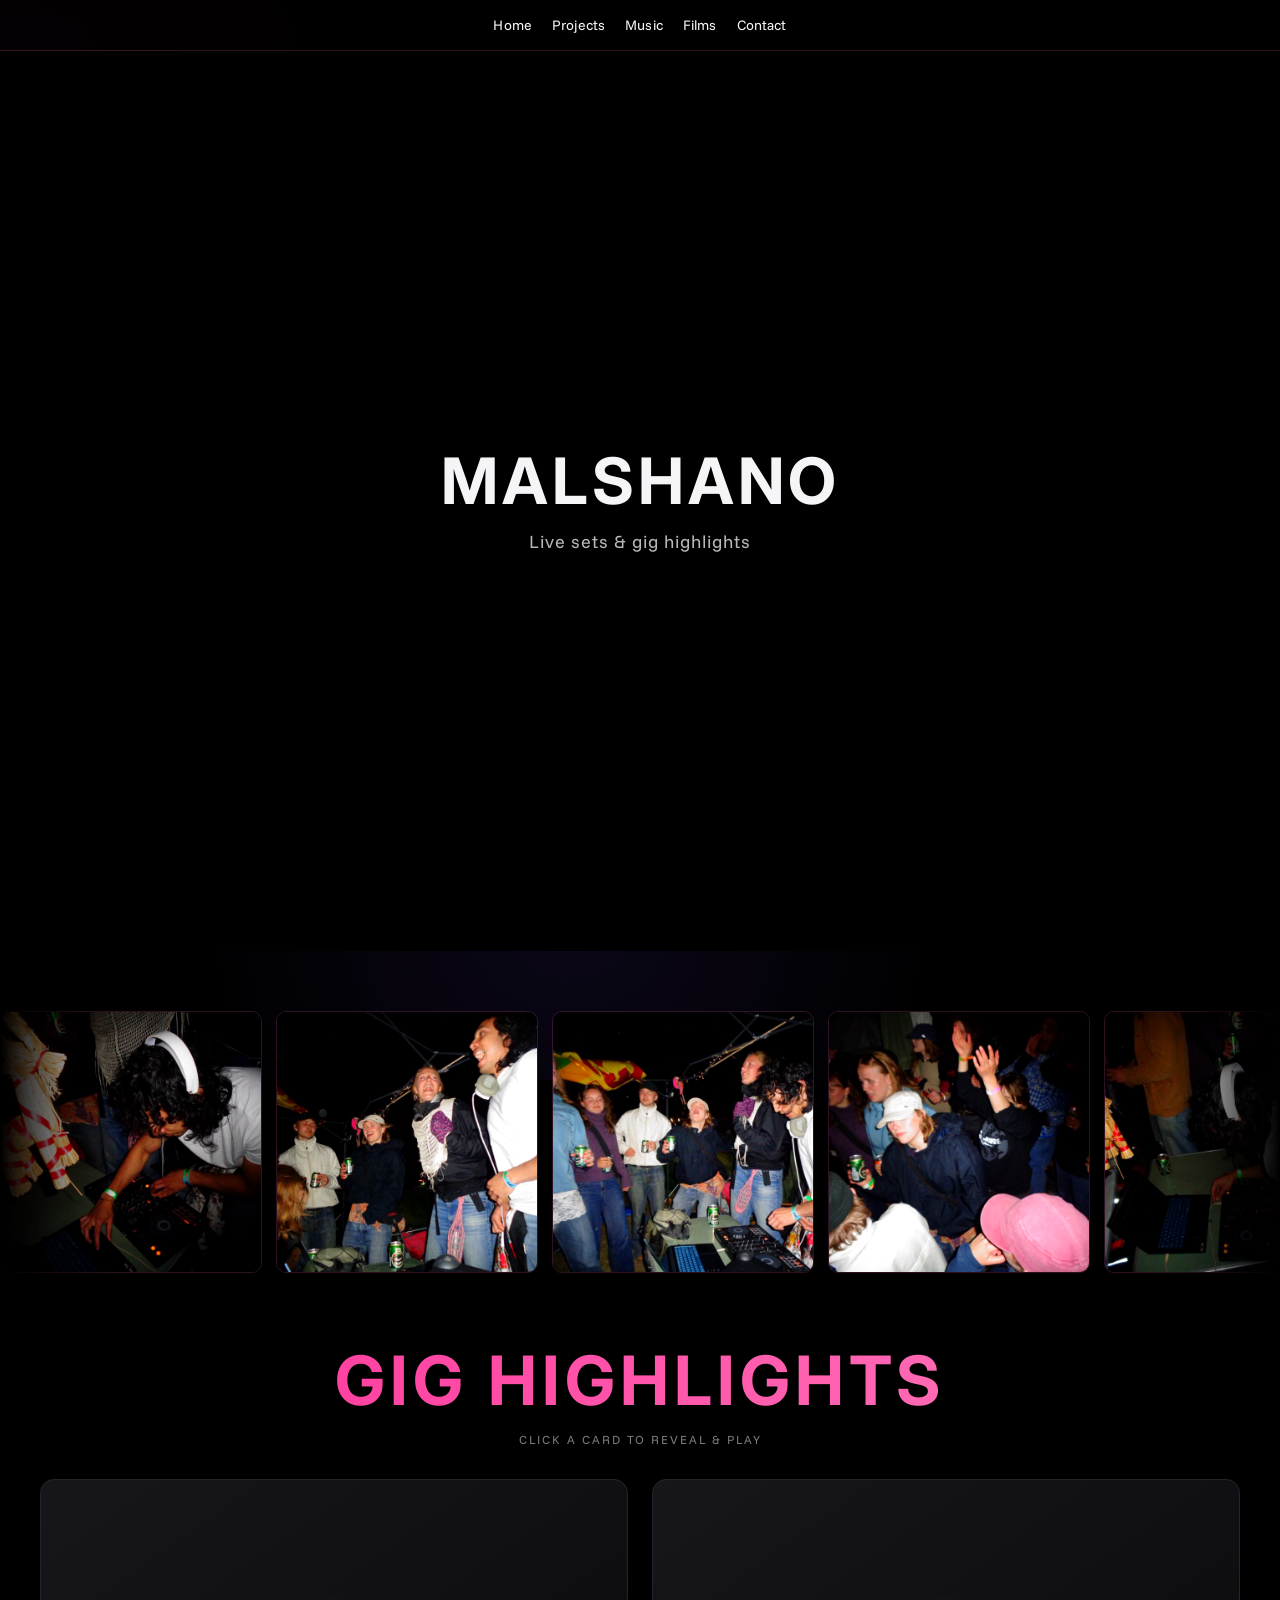
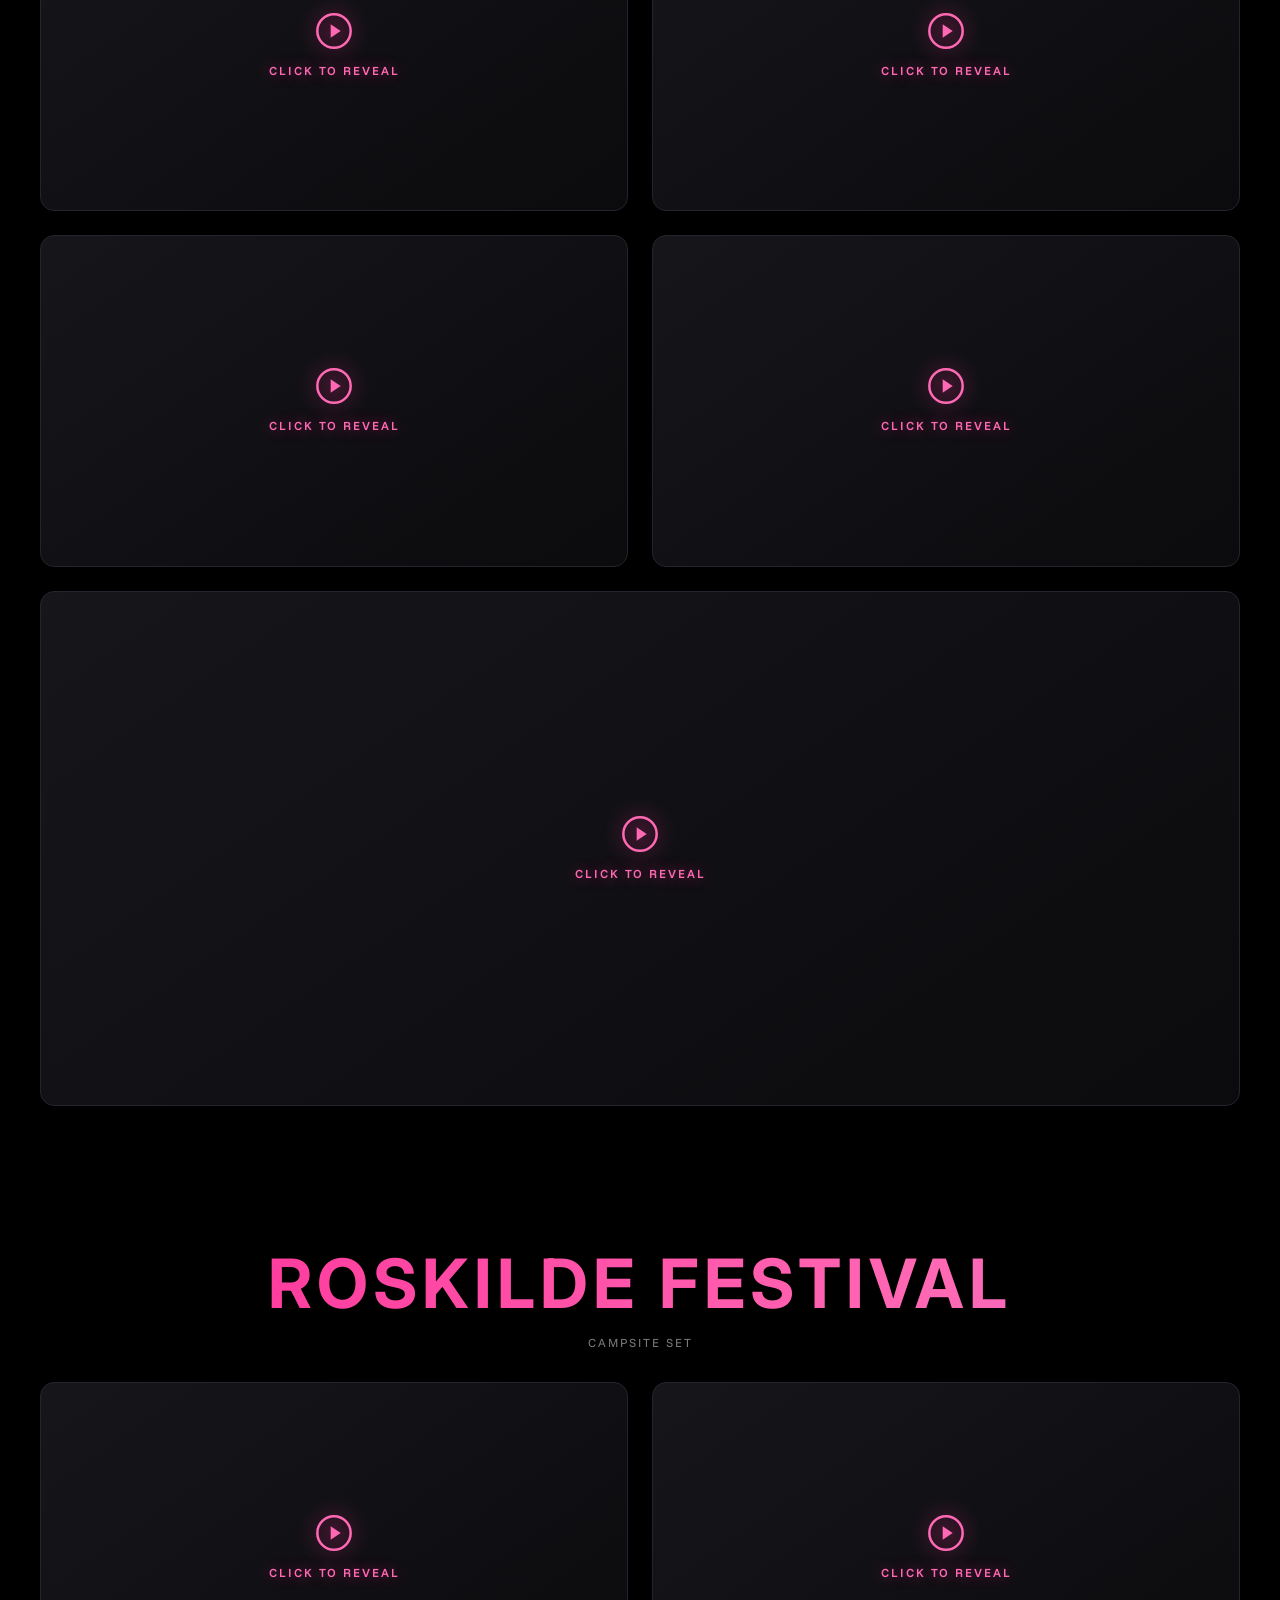
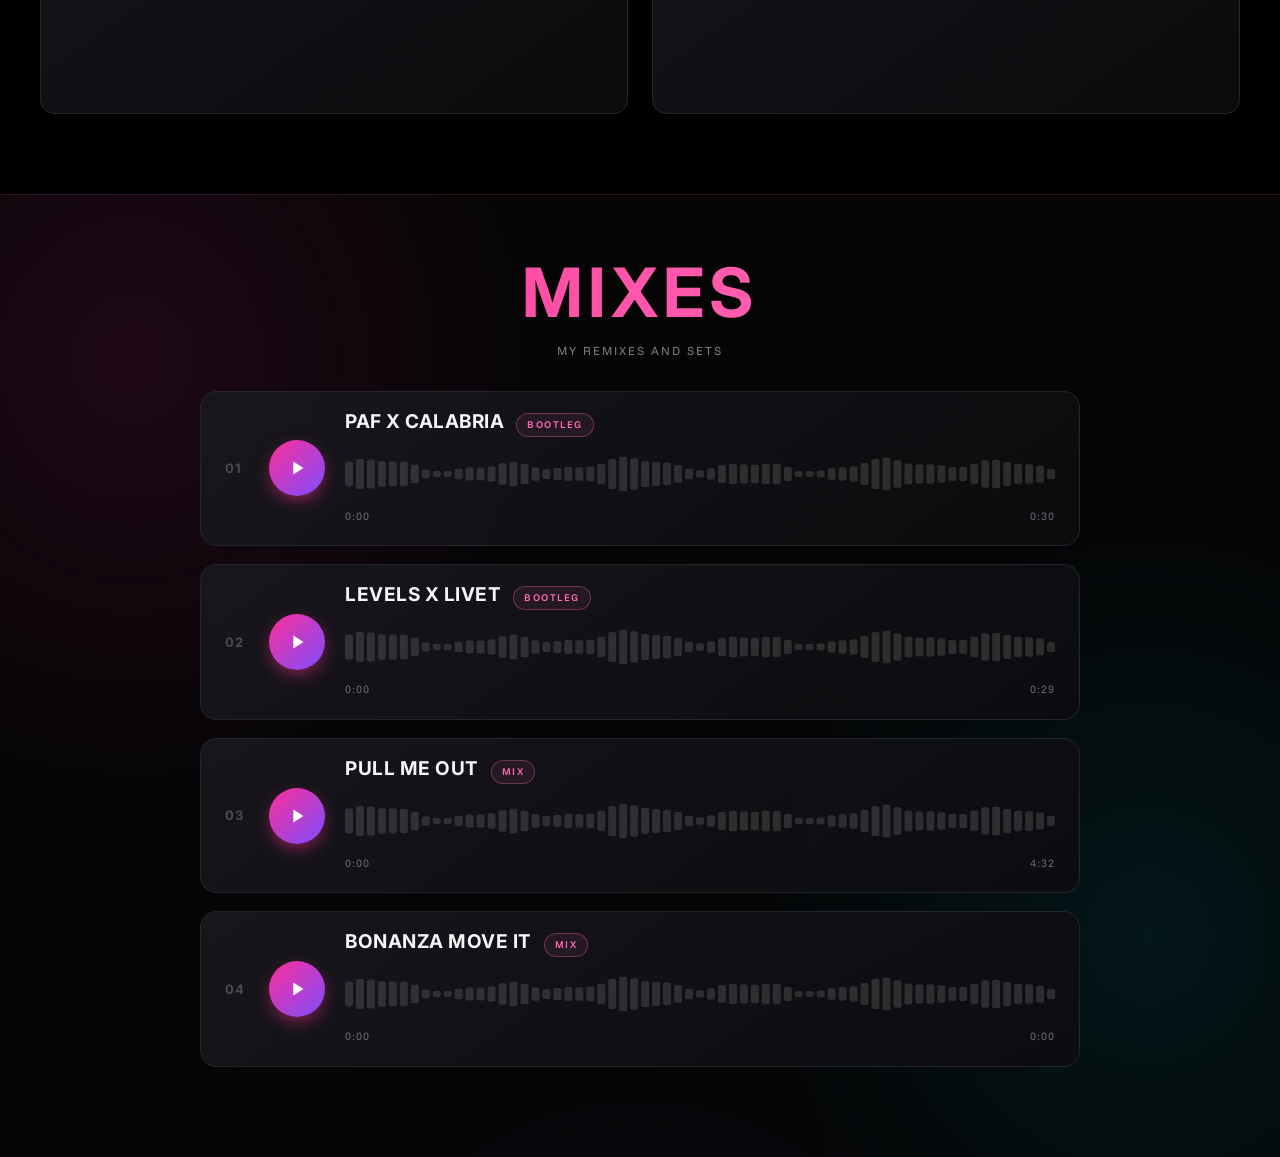
==== commit 7ecf2b90: "Use the M sitelogo as favicon and share image across all pages Adds a 1200x630 share card generated " ====
--- a/dj/djgigs.html
+++ b/dj/djgigs.html
@@ -4,7 +4,14 @@
   <meta charset="UTF-8">
   <meta name="viewport" content="width=device-width, initial-scale=1.0">
   <title>DJ Gigs | Malshan Perera</title>
-  <link rel="icon" type="image/png" href="../assets/images/favicon1.png">
+  <link rel="icon" type="image/png" href="../assets/icons/sitelogo.png">
+  <link rel="apple-touch-icon" href="../assets/icons/sitelogo.png">
+  <meta property="og:title" content="DJ Gigs | Malshan Perera">
+  <meta property="og:description" content="Mixes and gigs.">
+  <meta property="og:image" content="https://malshano.com/assets/icons/og-card.png">
+  <meta property="og:url" content="https://malshano.com/dj/djgigs.html">
+  <meta property="og:type" content="website">
+  <meta name="twitter:card" content="summary_large_image">
   <link rel="stylesheet" href="../css/style.css">
   <link rel="stylesheet" href="../css/dj.css">
 </head>
--- a/css/dj.css
+++ b/css/dj.css
@@ -368,6 +368,8 @@
 }
 
 .mix-card {
+  position: relative;
+  overflow: hidden;
   display: flex;
   align-items: center;
   gap: 20px;
@@ -376,6 +378,27 @@
   border-radius: 16px;
   padding: 20px 24px;
   transition: border-color 0.25s ease, transform 0.25s ease, box-shadow 0.25s ease;
+}
+
+/* The dancing crowd, drawn by js/dj-gigs.js onto a canvas the size of the
+   whole card. pointer-events:none keeps every click going through to the
+   waveform underneath, so the scrub bar still works where they overlap it,
+   and the card's overflow:hidden clips them to the rounded corners. */
+.mix-crowd {
+  position: absolute;
+  inset: 0;
+  width: 100%;
+  height: 100%;
+  pointer-events: none;
+  z-index: 0;
+}
+
+/* Content sits above the crowd, so a dancer can never obscure a label. */
+.player-ready .mix-card .mix-index,
+.player-ready .mix-card .mix-play,
+.player-ready .mix-card .mix-body {
+  position: relative;
+  z-index: 1;
 }
 
 .mix-card:hover {
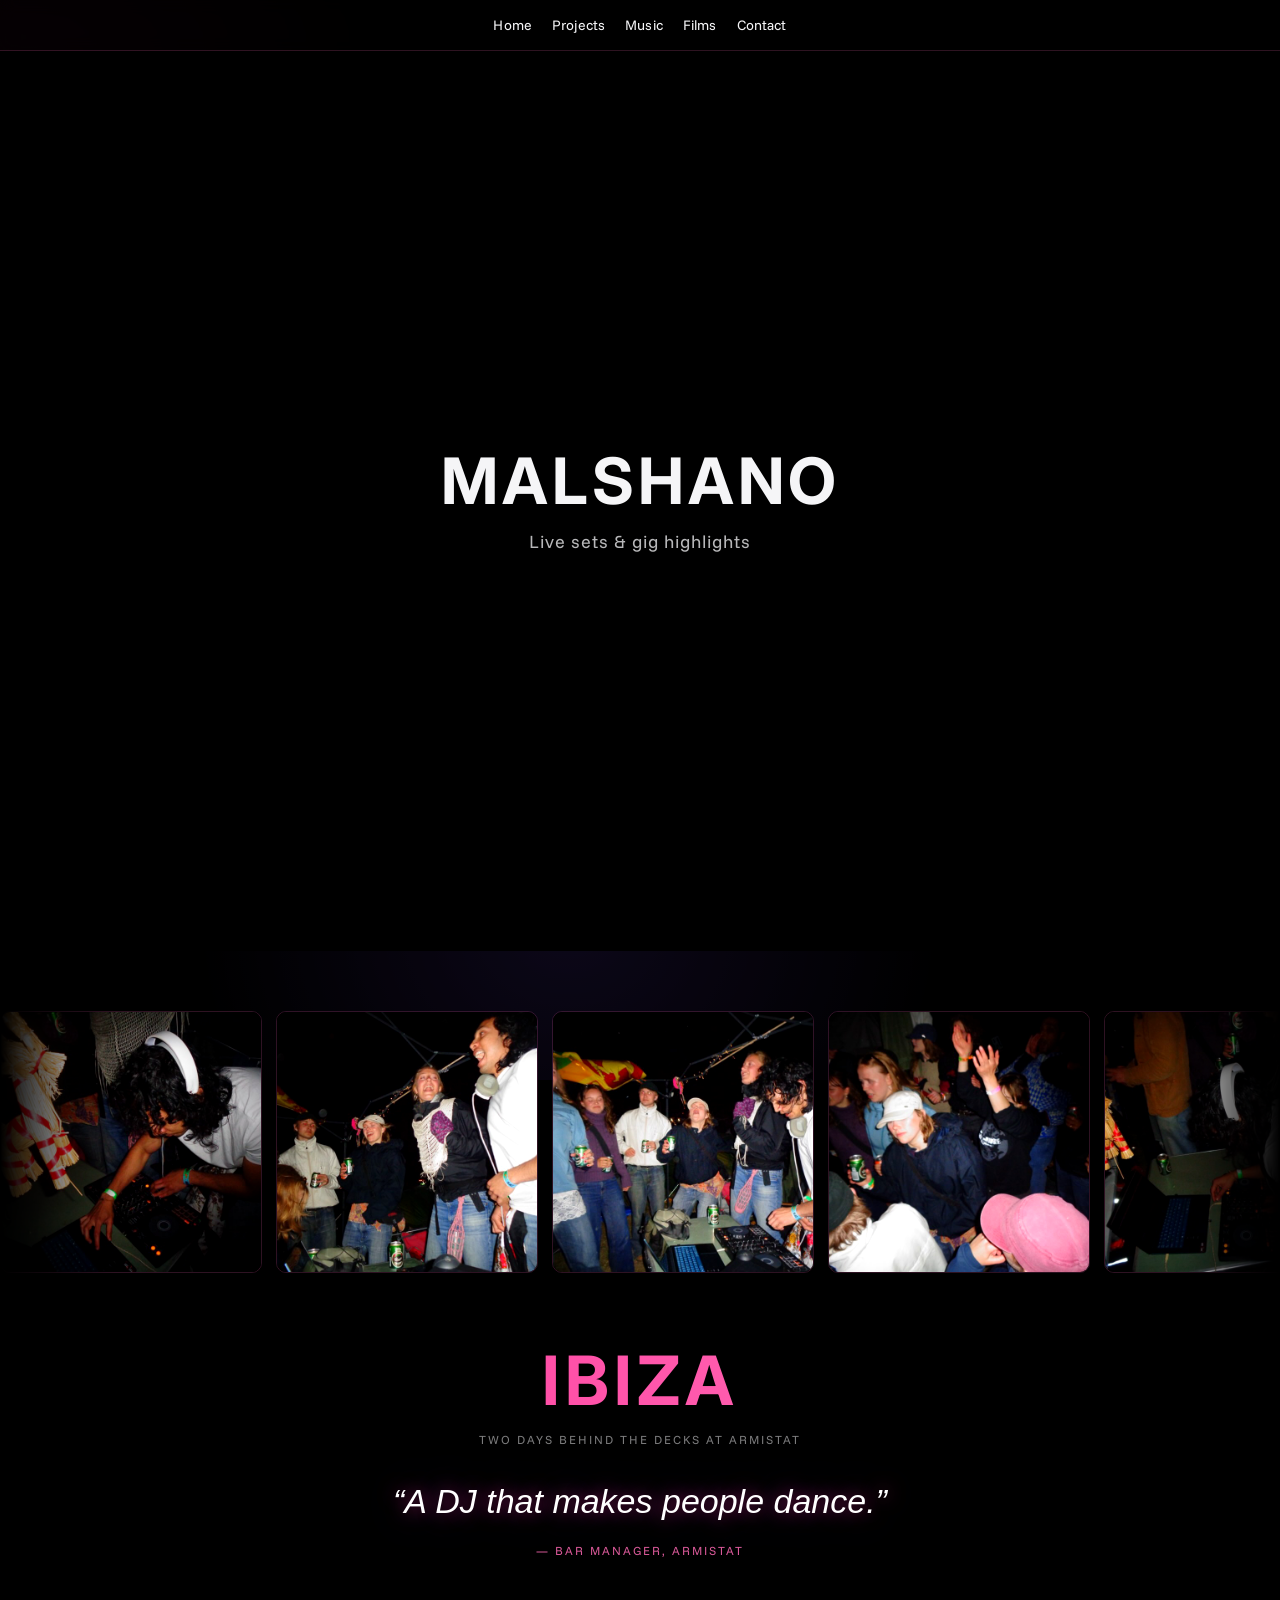
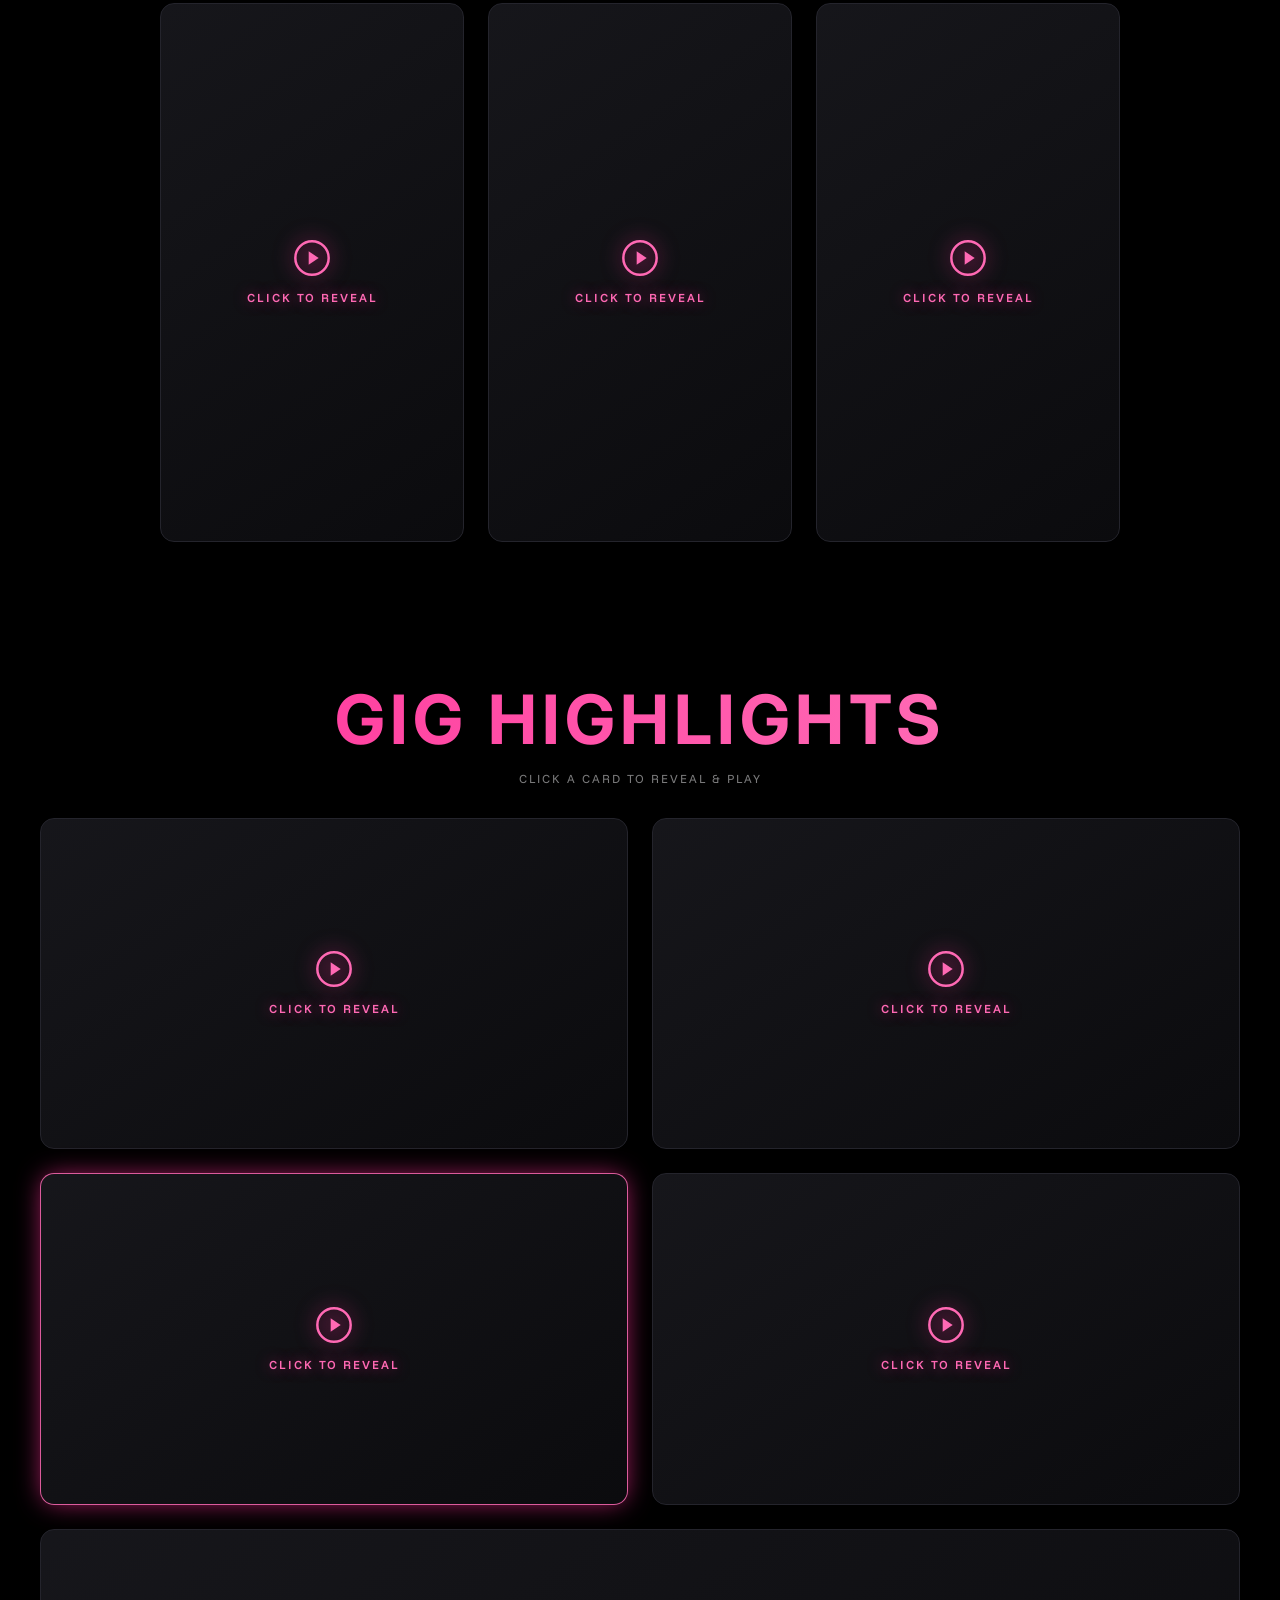
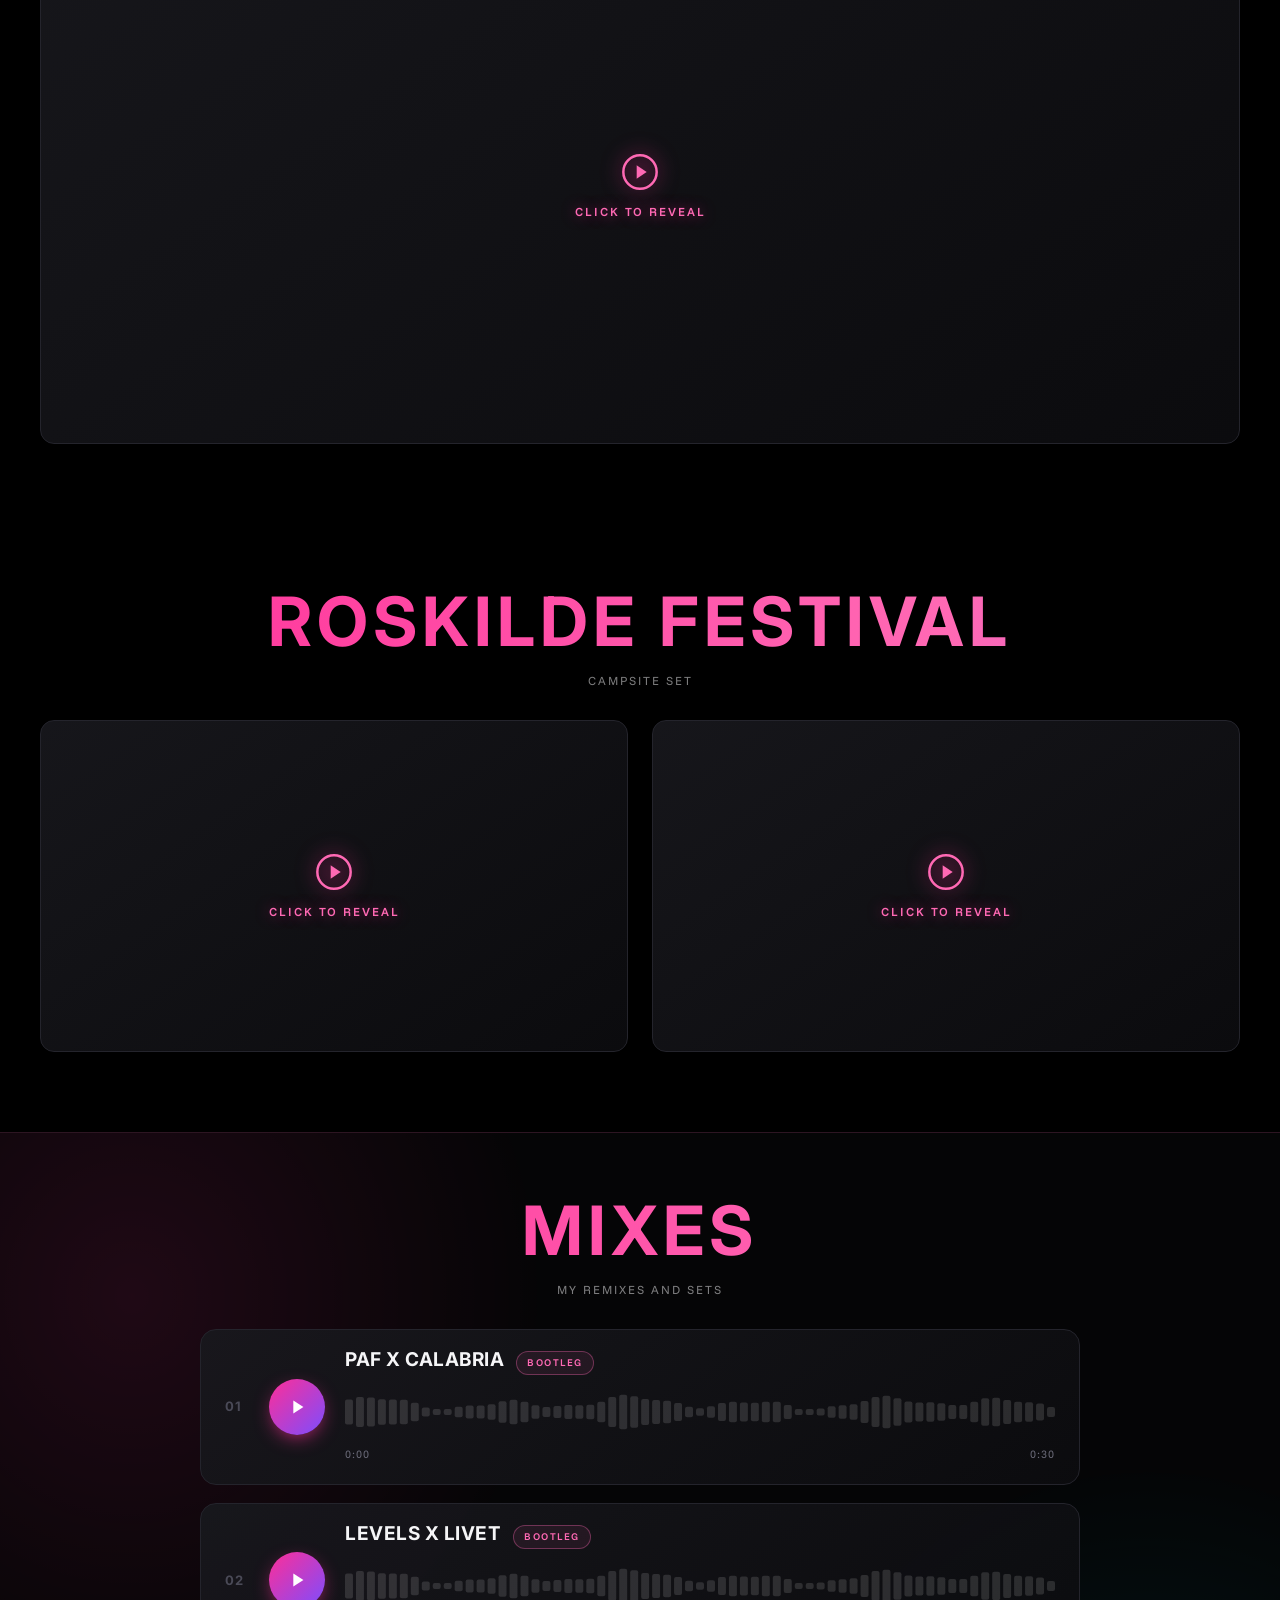
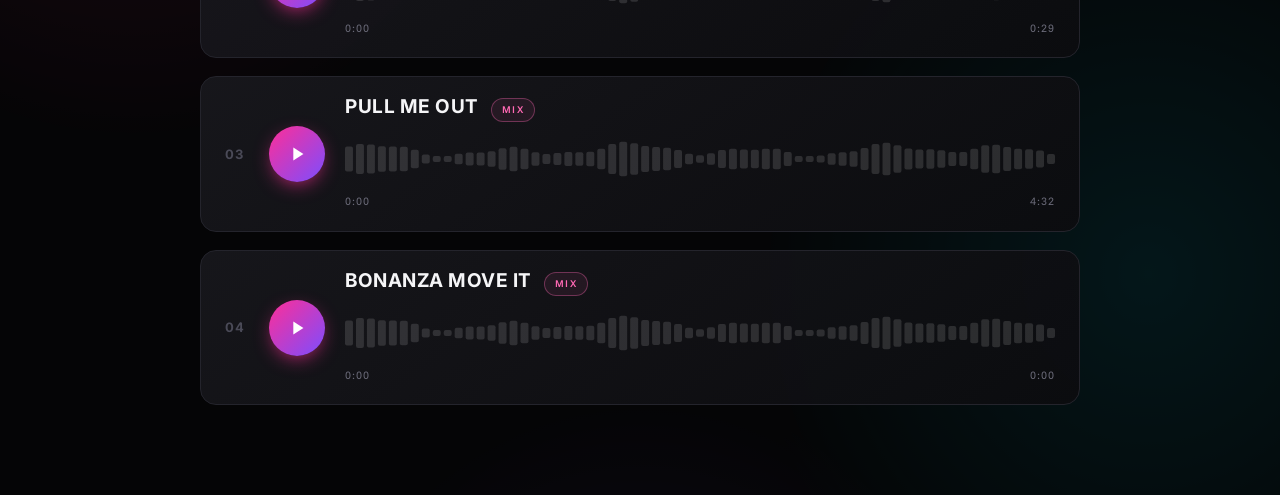
==== commit a5df2afa: "Add the Armistat Ibiza gig to the DJ page Three vertical clips from two days at Armistat, shown as 9" ====
--- a/dj/djgigs.html
+++ b/dj/djgigs.html
@@ -63,6 +63,54 @@
     </div>
   </div>
 
+  <!-- IBIZA -->
+  <div class="section-label">
+    <h2>Ibiza</h2>
+    <p>Two days behind the decks at Armistat</p>
+  </div>
+
+  <blockquote class="gig-quote">
+    <p>&ldquo;A DJ that makes people dance.&rdquo;</p>
+    <cite>Bar Manager, Armistat</cite>
+  </blockquote>
+
+  <div class="gig-grid portrait">
+
+    <div class="gig-card" onclick="revealCard(this)">
+      <video autoplay muted loop playsinline>
+        <source src="../assets/videos/dj/ibiza3.mp4" type="video/mp4">
+      </video>
+      <div class="gig-reveal-hint">
+        <svg viewBox="0 0 24 24" fill="none" stroke="white" stroke-width="1.5"><circle cx="12" cy="12" r="10"/><polygon points="10,8 16,12 10,16" fill="white" stroke="none"/></svg>
+        <span>Click to reveal</span>
+      </div>
+      <div class="gig-card-label">Ibiza</div>
+    </div>
+
+    <div class="gig-card" onclick="revealCard(this)">
+      <video autoplay muted loop playsinline>
+        <source src="../assets/videos/dj/ibiza1.mp4" type="video/mp4">
+      </video>
+      <div class="gig-reveal-hint">
+        <svg viewBox="0 0 24 24" fill="none" stroke="white" stroke-width="1.5"><circle cx="12" cy="12" r="10"/><polygon points="10,8 16,12 10,16" fill="white" stroke="none"/></svg>
+        <span>Click to reveal</span>
+      </div>
+      <div class="gig-card-label">Ibiza</div>
+    </div>
+
+    <div class="gig-card" onclick="revealCard(this)">
+      <video autoplay muted loop playsinline>
+        <source src="../assets/videos/dj/ibiza2.mp4" type="video/mp4">
+      </video>
+      <div class="gig-reveal-hint">
+        <svg viewBox="0 0 24 24" fill="none" stroke="white" stroke-width="1.5"><circle cx="12" cy="12" r="10"/><polygon points="10,8 16,12 10,16" fill="white" stroke="none"/></svg>
+        <span>Click to reveal</span>
+      </div>
+      <div class="gig-card-label">Ibiza</div>
+    </div>
+
+  </div>
+
   <div class="section-label">
     <h2>Gig Highlights</h2>
     <p>Click a card to reveal &amp; play</p>
--- a/css/dj.css
+++ b/css/dj.css
@@ -279,6 +279,50 @@
 
 .gig-card.full-width video {
   aspect-ratio: 21 / 9;
+}
+
+/* Phone-shot vertical clips (Ibiza): three 9:16 cards per row instead of
+   cropping them into the 16:9 landscape frame. */
+.gig-grid.portrait {
+  grid-template-columns: repeat(3, 1fr);
+  max-width: 960px;
+}
+
+.gig-grid.portrait .gig-card video {
+  aspect-ratio: 9 / 16;
+}
+
+/* ---- PULL QUOTE ---- */
+.gig-quote {
+  position: relative;
+  z-index: 1;
+  max-width: 720px;
+  margin: 0 auto 40px;
+  padding: 0 24px;
+  text-align: center;
+}
+
+.gig-quote p {
+  margin: 0 0 12px;
+  font-size: clamp(22px, 3.4vw, 34px);
+  font-style: italic;
+  font-weight: 300;
+  line-height: 1.35;
+  color: #fff;
+  text-shadow: 0 0 18px rgba(255, 46, 151, 0.55), 0 0 42px rgba(124, 77, 255, 0.35);
+}
+
+.gig-quote cite {
+  font-size: 12px;
+  font-style: normal;
+  letter-spacing: 2px;
+  text-transform: uppercase;
+  color: #ff69b4;
+  opacity: 0.85;
+}
+
+.gig-quote cite::before {
+  content: "— ";
 }
 
 /* ---- PHOTO SCROLL ---- */
@@ -577,6 +621,10 @@
   .photo-track img { height: 190px; width: 190px; }
   .gig-grid { grid-template-columns: 1fr; }
   .gig-card.full-width video { aspect-ratio: 16 / 9; }
+  /* Stacking three full-height 9:16 clips is a lot of scrolling; keep them
+     side by side as a compact row instead. */
+  .gig-grid.portrait { grid-template-columns: repeat(3, 1fr); gap: 10px; padding: 0 16px 60px; }
+  .gig-grid.portrait .gig-reveal-hint span { display: none; }
 
   .mix-card { gap: 14px; padding: 16px 18px; }
   .player-ready .mix-card .mix-index { display: none; }
